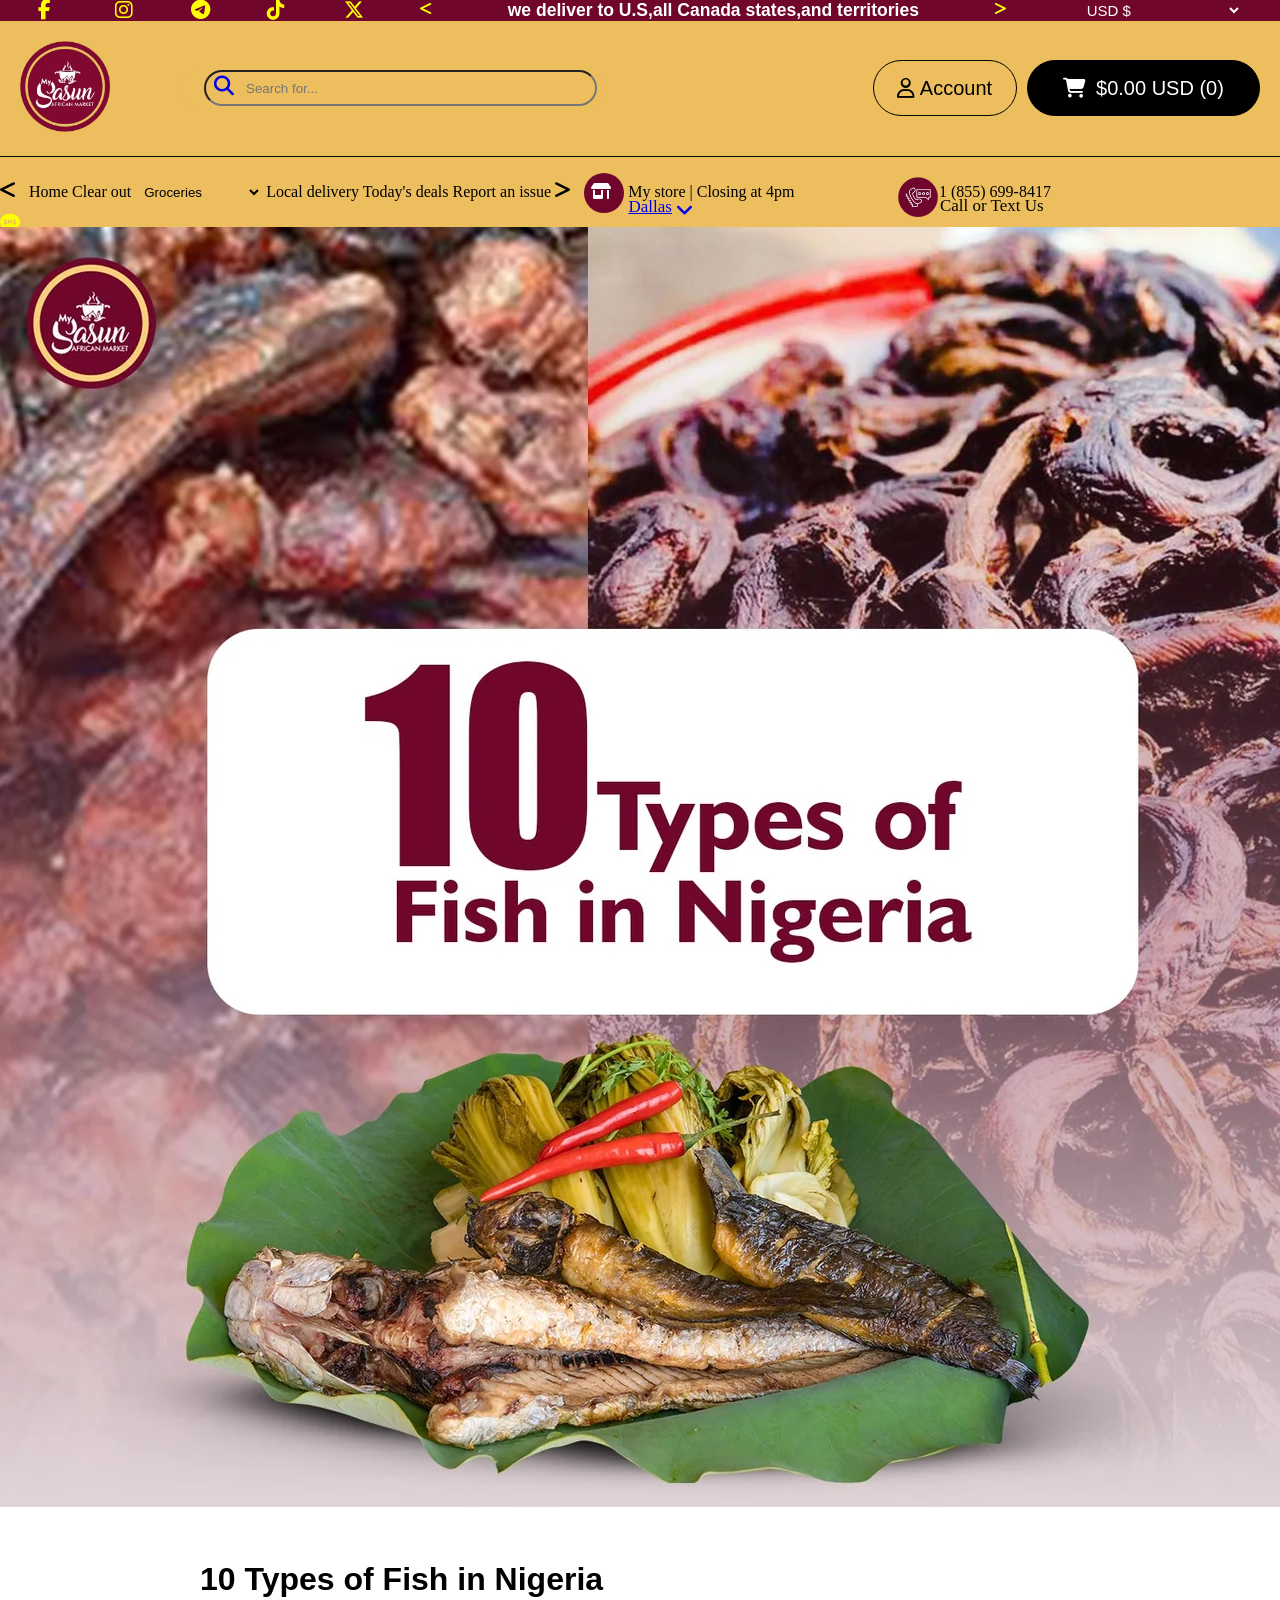
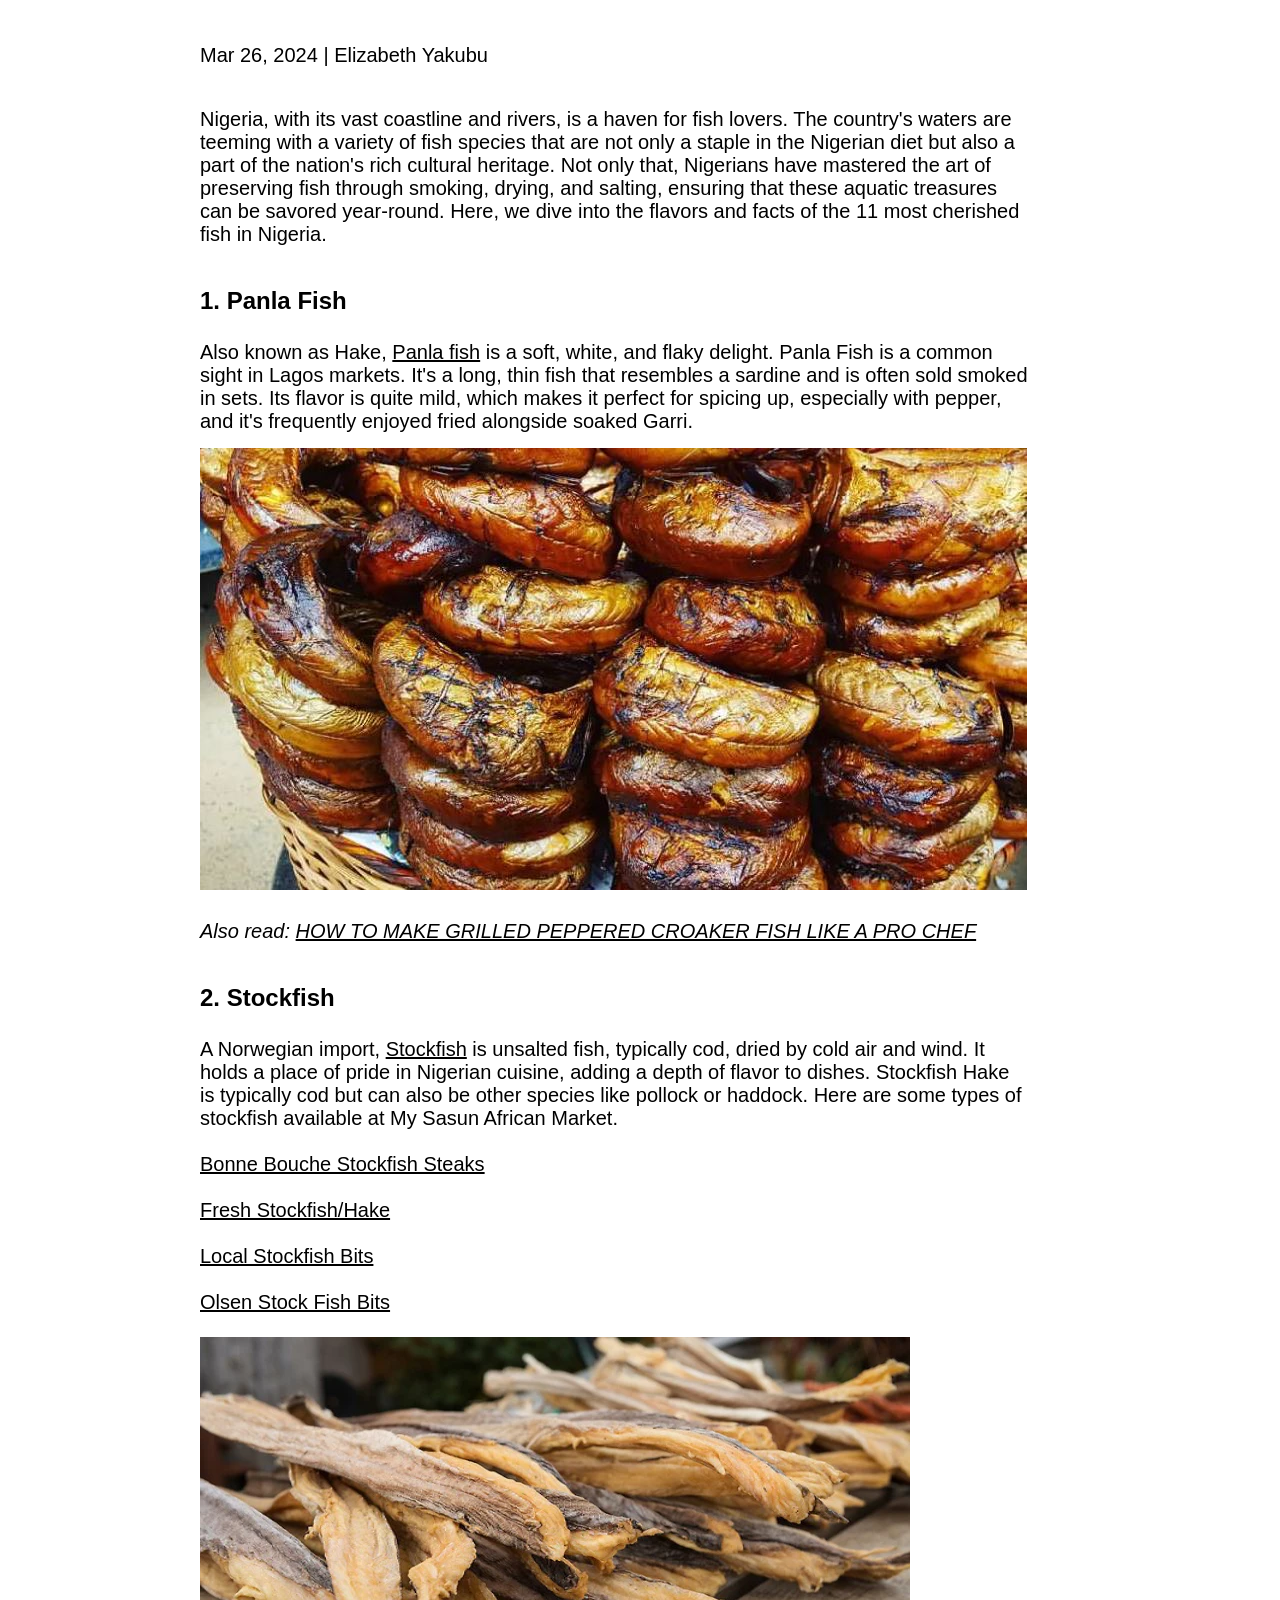
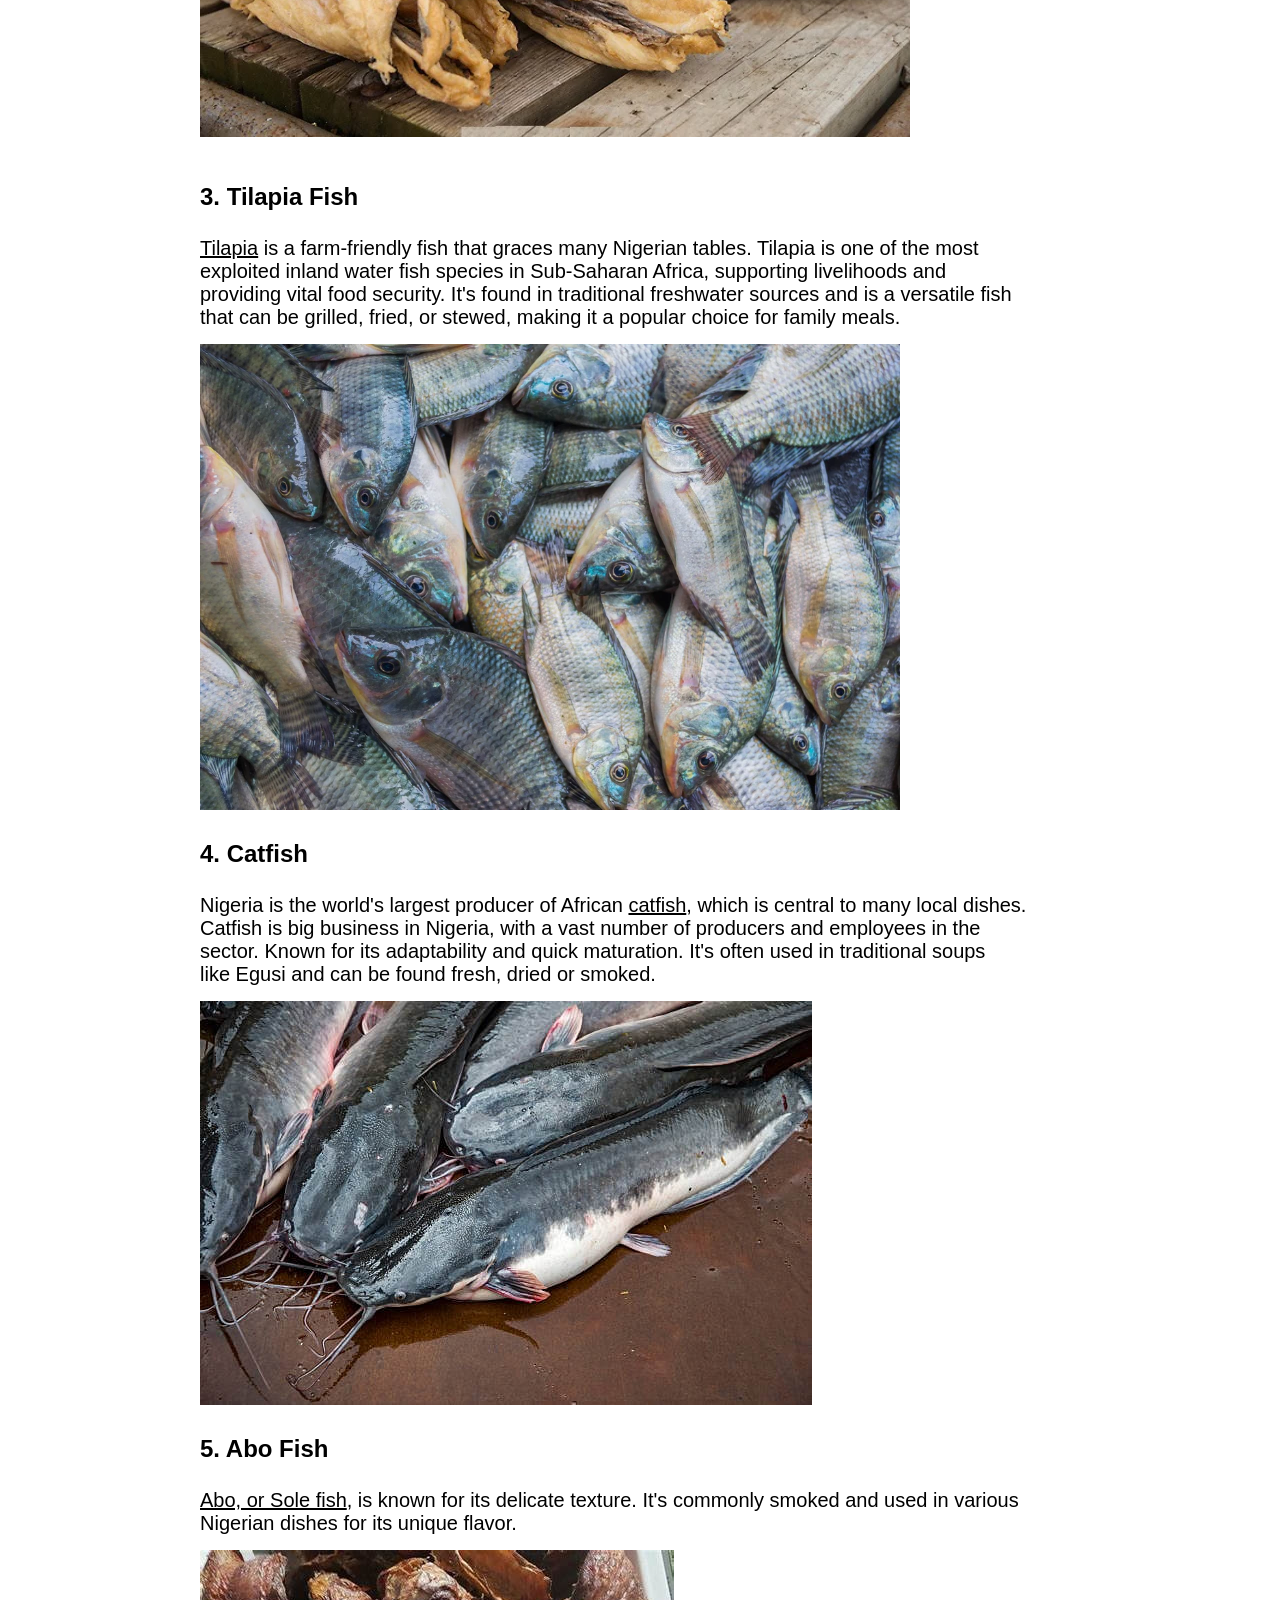
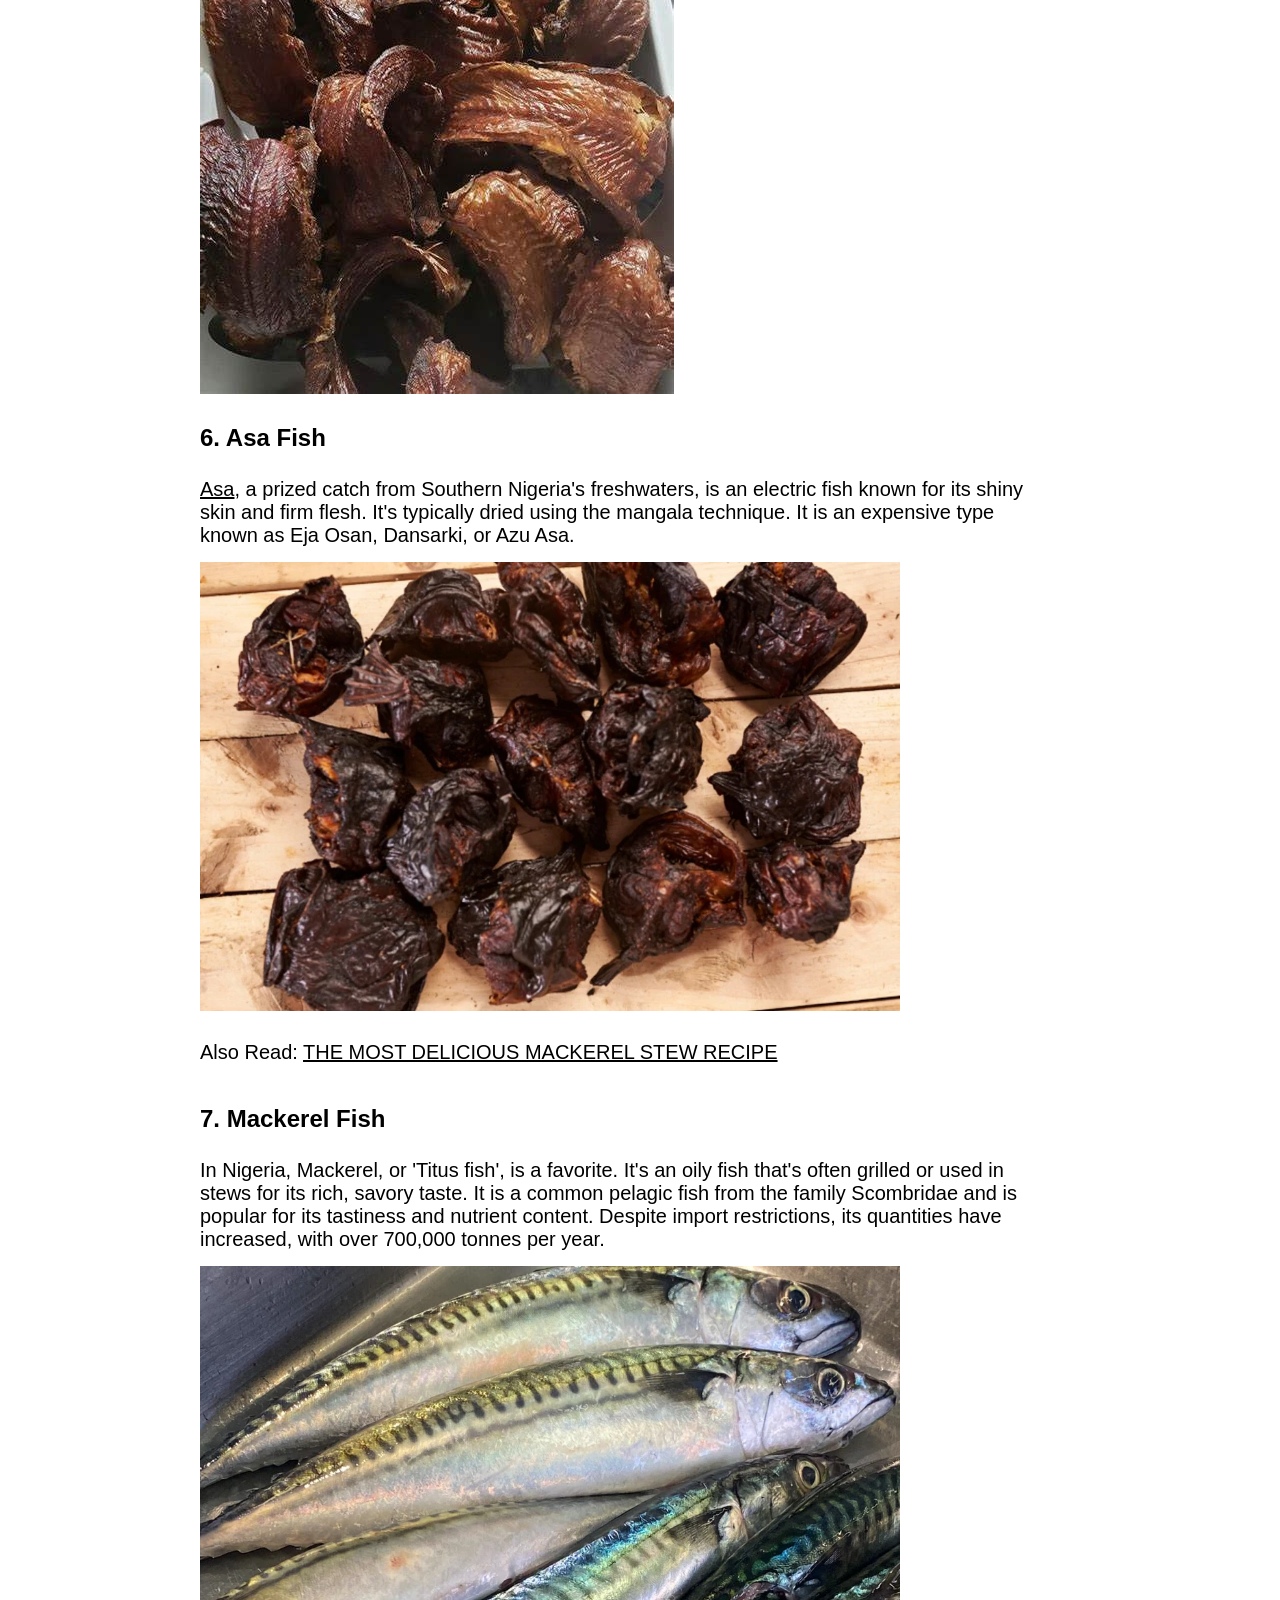
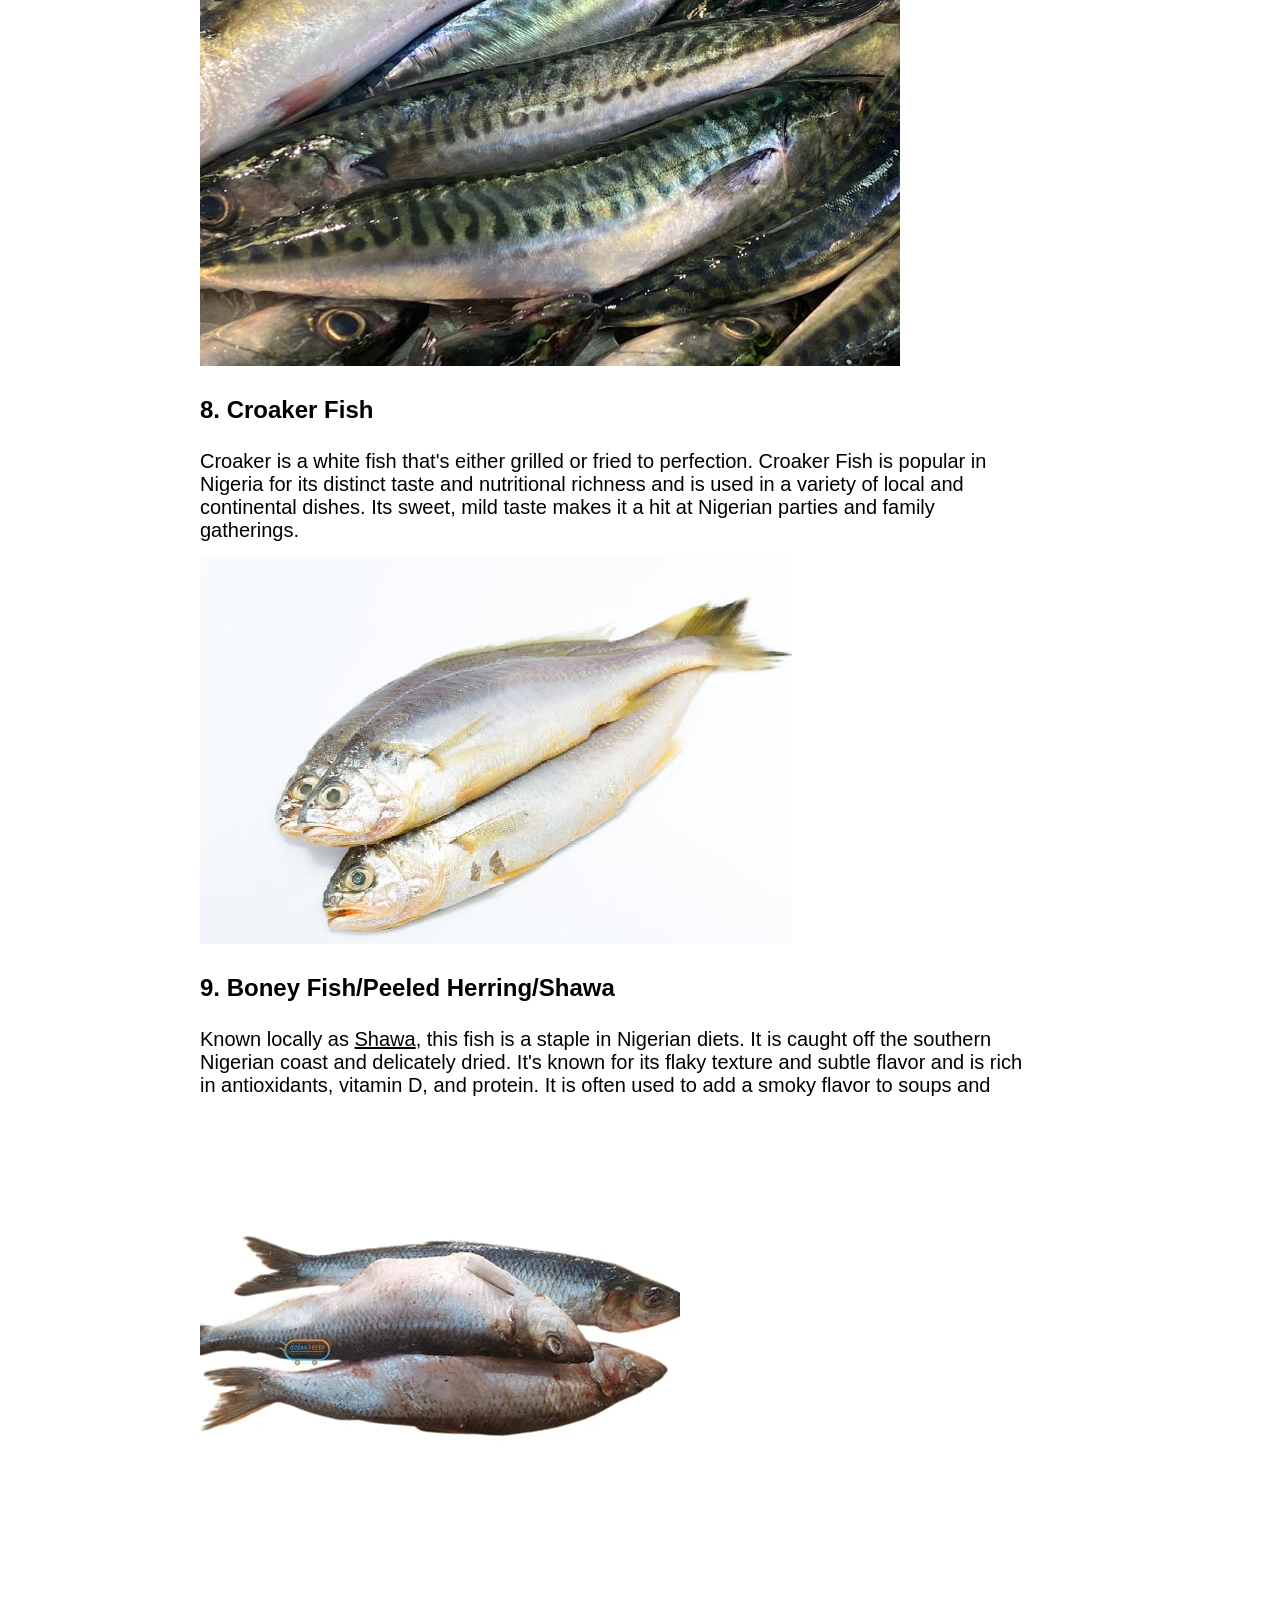
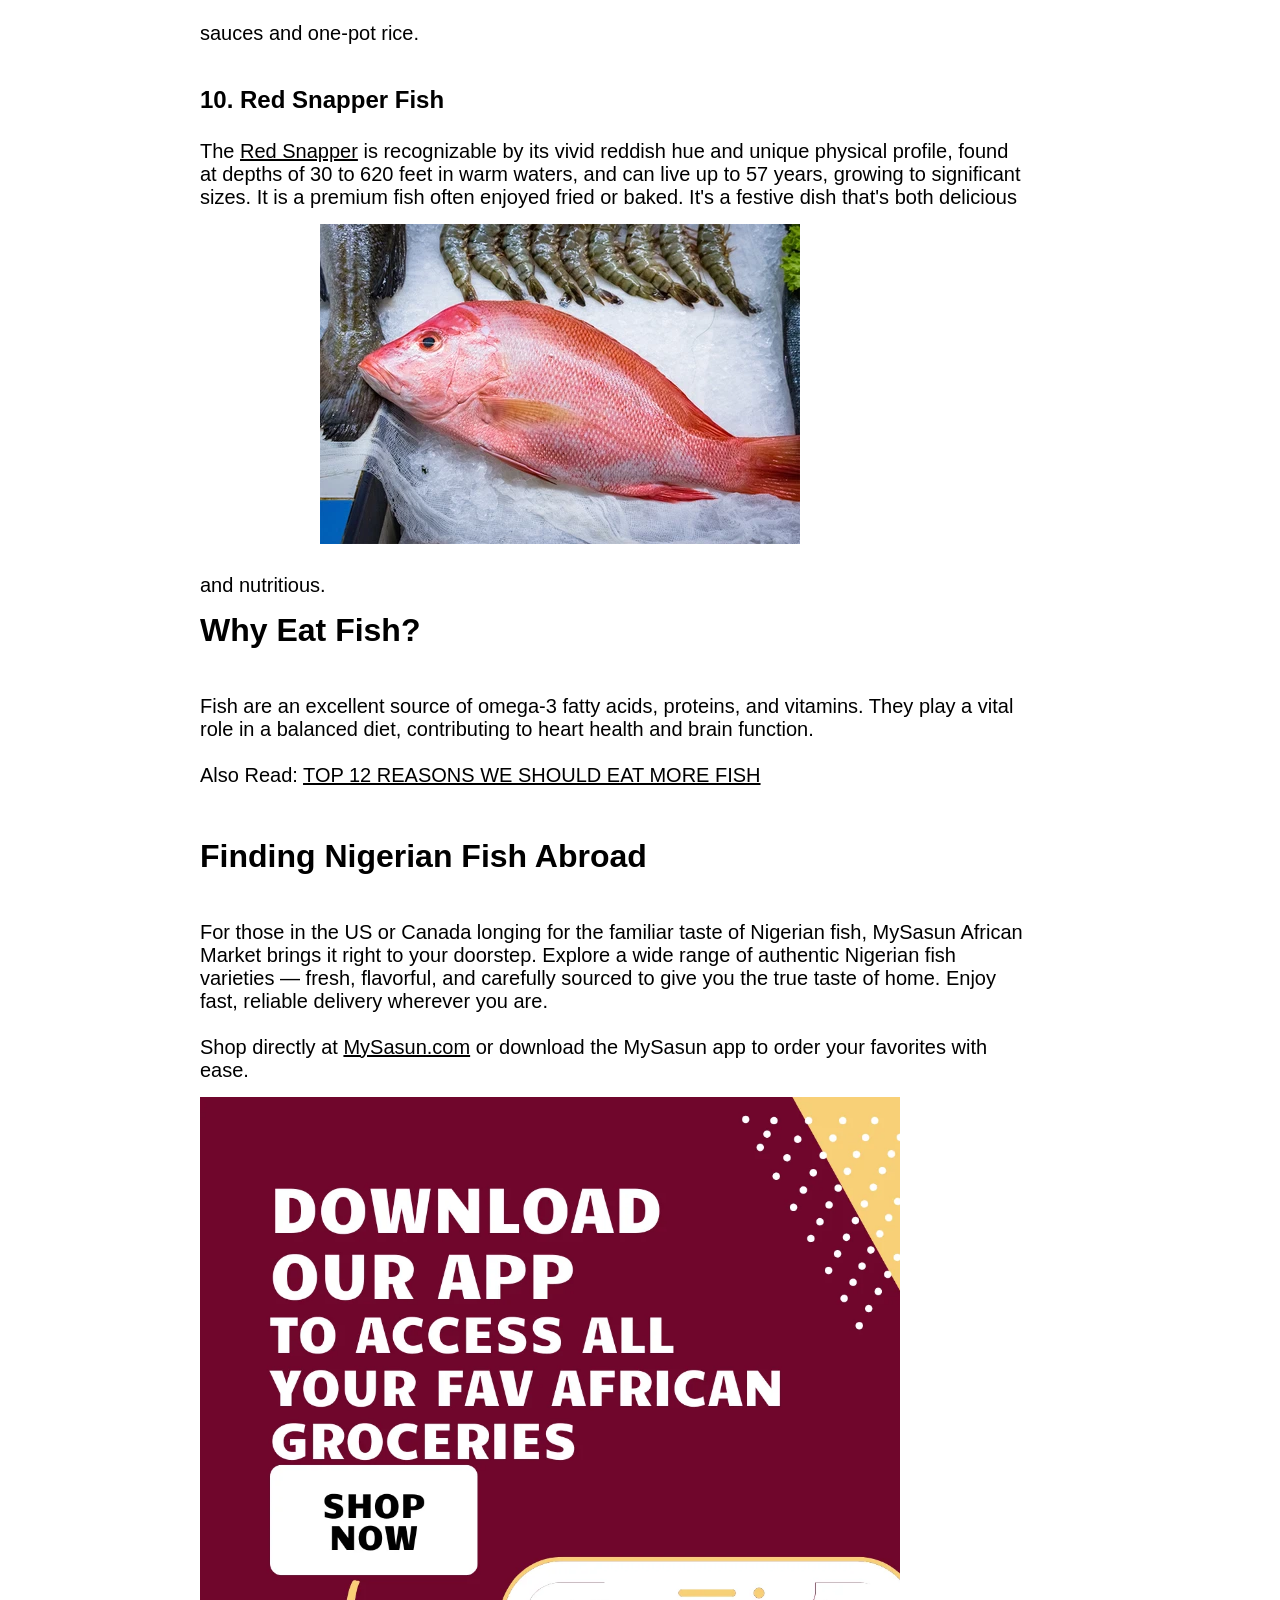
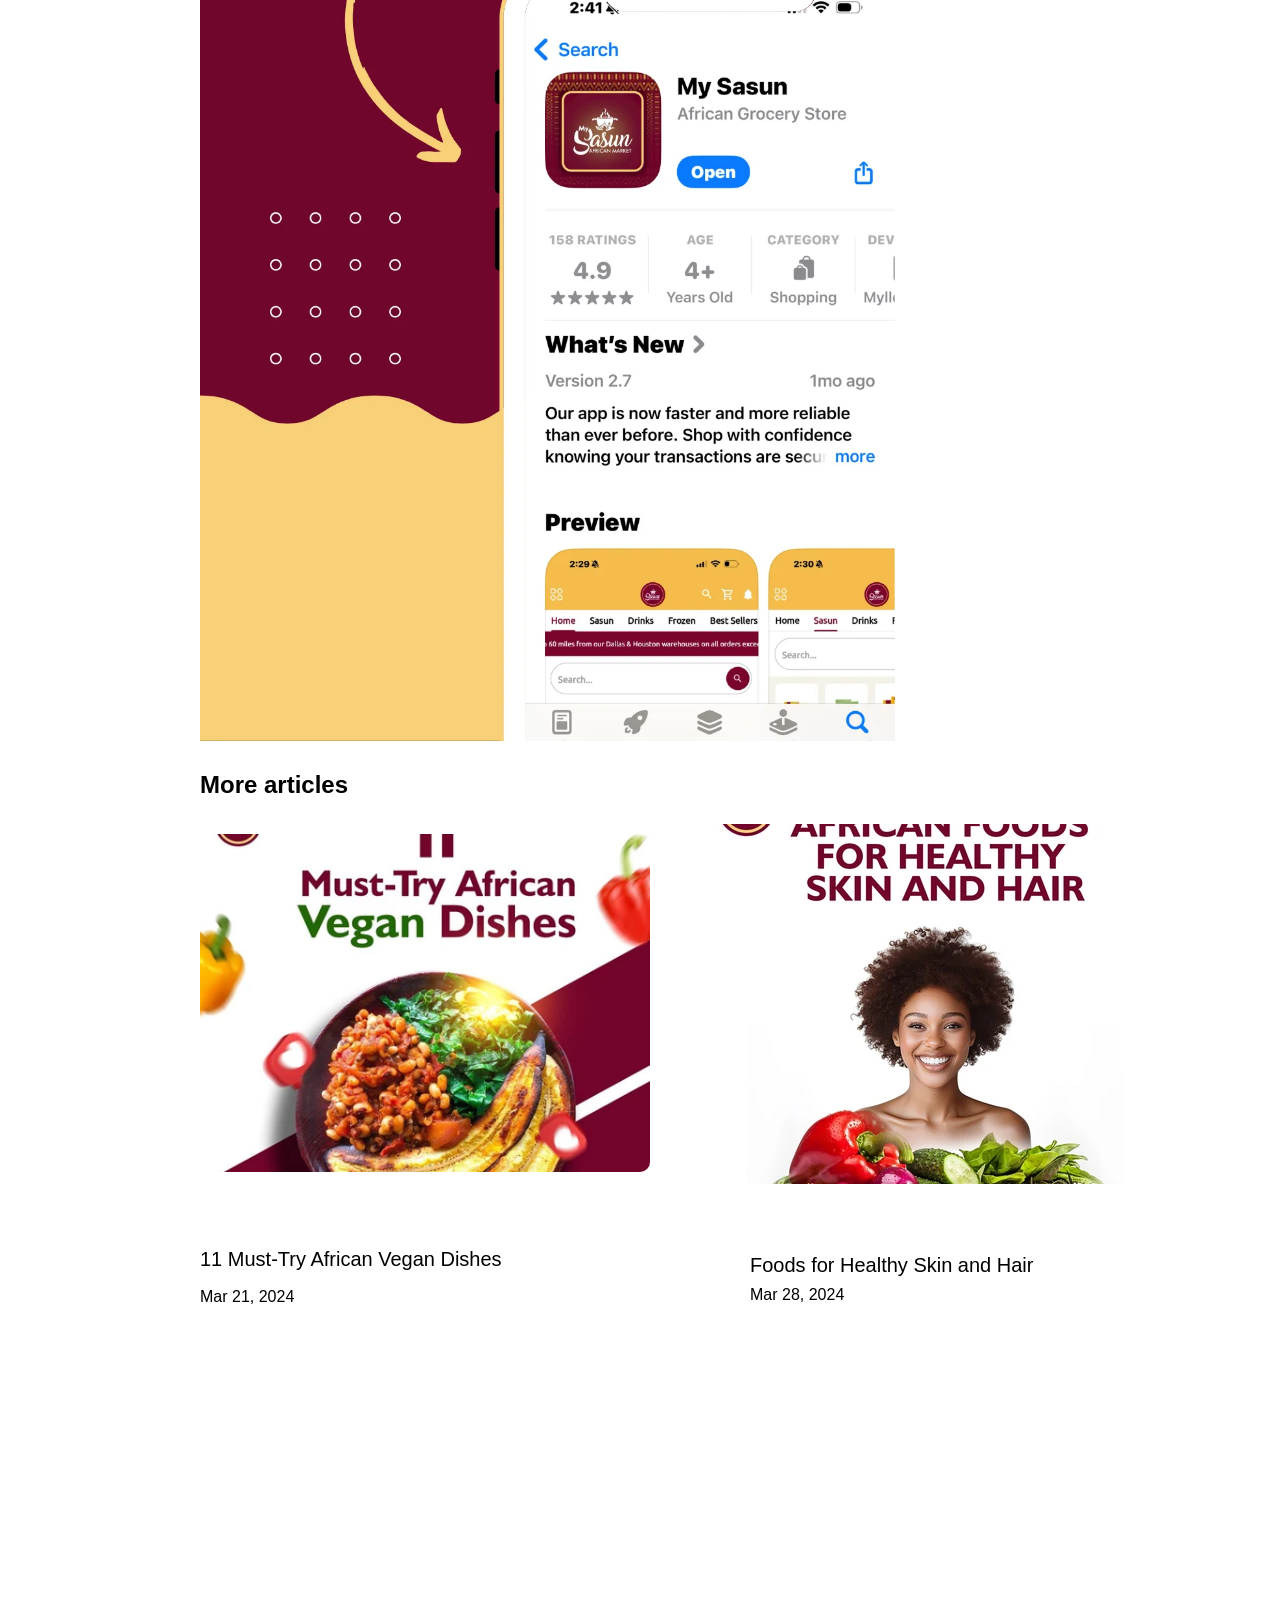
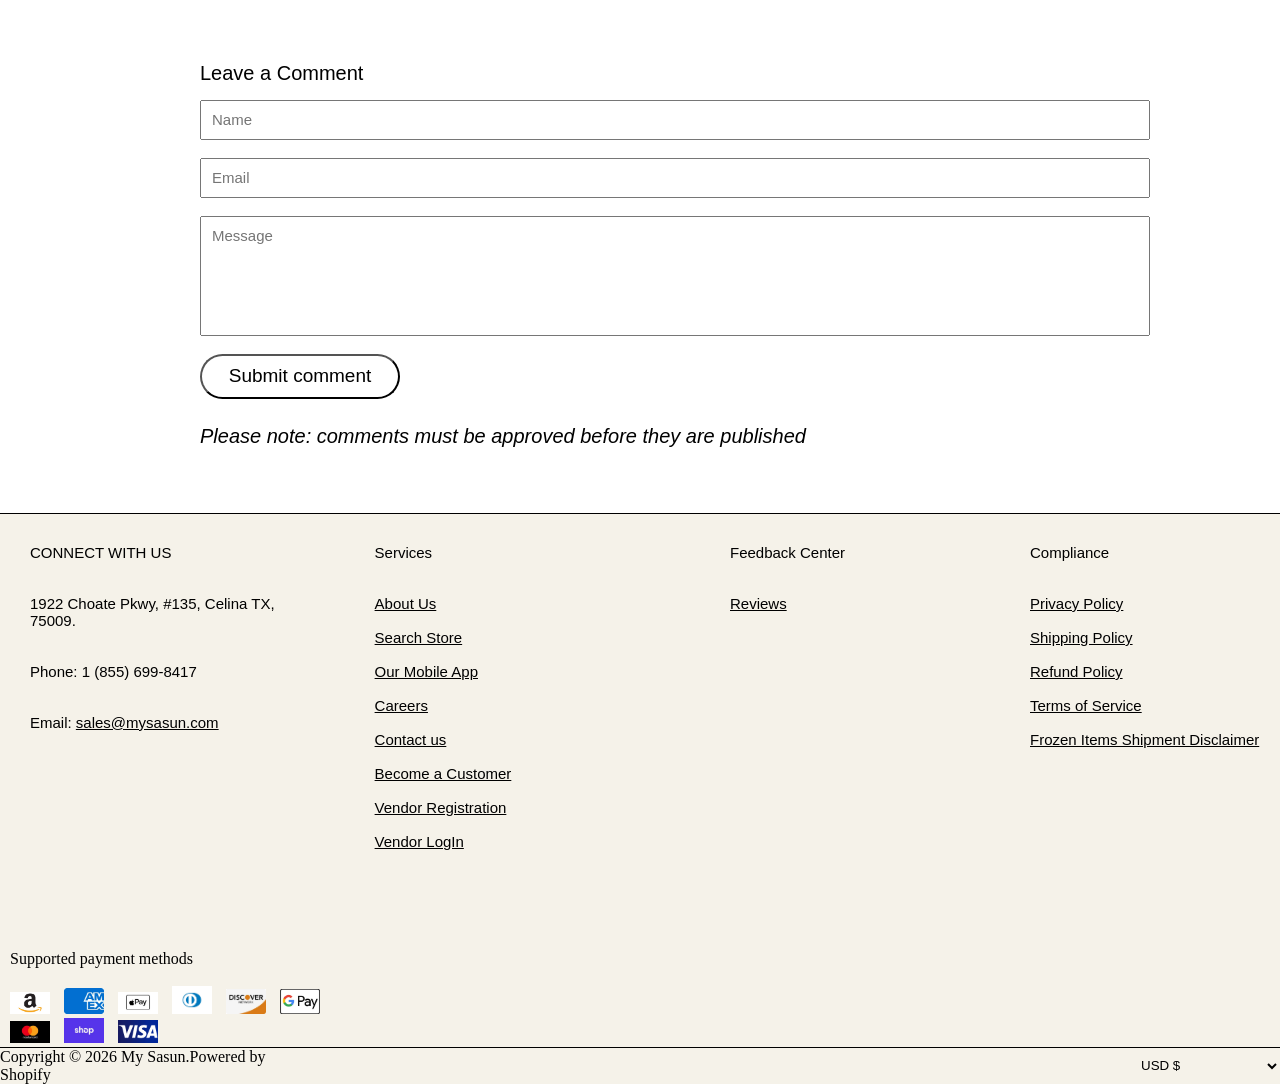
==== index.html @ 14a5d123 "Updated index  and style" ====
<!DOCTYPE html>
<html lang="en">
<head>
    <meta charset="UTF-8">
    <meta name="viewport" content="width=device-width, initial-scale=1.0">
    <title>Document</title>
    <link rel="preconnect" href="https://fonts.googleapis.com">
  <link rel="preconnect" href="https://fonts.gstatic.com" crossorigin>
  <link href="https://fonts.googleapis.com/css2?family=Roboto:wght@400;700&display=swap" rel="stylesheet">
  <link rel="stylesheet" href="https://cdnjs.cloudflare.com/ajax/libs/font-awesome/6.5.2/css/all.min.css">
  <link rel="stylesheet" href="/style.css">
</head>
<body>
    <div class="stage1">     
        <a href="#"><i class="fa-brands fa-facebook-f media"></i></a>
        <a href="#"><i class="fa-brands fa-instagram media"></i></a>
        <a href="#"><i class="fa-brands fa-telegram media"></i></a>
        <a href="#"><i class="fa-brands fa-tiktok media"></i></a>
        <a href="#"><i class="fa-brands fa-x-twitter media"></i></a>
        <a href="#"><i class="fa-solid fa-less-than icon"></i></a>
        <h3>we deliver to U.S,all Canada states,and territories</h3>
        <a href="#"><i class="fa-solid fa-greater-than icon"></i></a>
        <select>
          <option value="US">USD $</option>
          <option value="Canada">Canada USD $</option>
          <option value="United states">United States USD $</option>
        </select>
    </div>

    <div class="stage2">     
      <a href="#"><img src="/images/lolo.jpg" alt="" class="log" title="My sasun"></a>
    <div class="sera">
      <form>
        <a href="#" onclick="alert('Result is on the way')"><i class="fa-solid fa-magnifying-glass glass"></i></a>
        <input type="search" class="search" placeholder="Search for..." title="search">
      </form>
    </div>
      <button type="button" class="bot" title="Account"><i class="fa-jelly fa-regular fa-user"></i> Account</button>
      <button type="button" class="on" title="cart"><i class="fa-solid fa-cart-shopping icon2"></i>$0.00 USD (0)</button>
    </div>    
    <hr>

    <div class="stage3">
      
       <nav> 
        <a href="#"><i class="fa-solid fa-less-than icon3"></i></a>
        <a href="#" class="fish2">Home</a>
        <a href="#" class="fish2">Clear out</a>
        <a href="#" class="fish2">
         <select name="Grocerise">
          <option value="Groceries">Groceries</option>
          <option value="Beverages">Frozen</option>
          <option value="Snacks">Snacks</option>
          <option value="Household">Household</option>
          <option value="Health & Beauty">Health & Beauty</option>
         </select>

      </a>
        <a href="#" class="fish2">Local delivery</a>
        <a href="#" class="fish2">Today's deals</a>
        <a href="#" class="fish2">Report an issue</a>
        <a href="#"><i class="fa-solid fa-greater-than icon3"></i></a>
        <i class="fa-solid fa-shop SELL"></i>
        My store  |  Closing at 4pm
        <span class="dot"></span>
       <span class="loc-span"><a href="#">Dallas</a></span>
      <a href="#"><i class="fa-solid fa-angle-down gh"></i></a> 
       <img src="/images/call.jpg" alt="" class="call">
          <span class="nd">1 (855) 699-8417</span>
        <span class="te">Call or Text Us</span>
    </nav>
        <span class=""><a href="#"><i class="fa-solid fa-comment-sms message"></i></a></span>

    </div>
<div class="stage4">
  <img src="/images/imgt.jpg" alt="" class="ret ">

</div>
<div class="stage5">
  <h1>10 Types of Fish in Nigeria</h1>
  <p>Mar 26, 2024 | Elizabeth Yakubu</p>
<p>
  Nigeria, with its vast coastline and rivers, is a haven for fish lovers. The country's waters are<br> 
  teeming with a variety of fish species that are not only a staple in the Nigerian diet but also a <br>
  part of the nation's rich cultural heritage. Not only that, Nigerians have mastered the art of<br> 
  preserving fish through smoking, drying, and salting, ensuring that these aquatic treasures <br>
  can be savored year-round. Here, we dive into the flavors and facts of the 11 most cherished<br> 
  fish in Nigeria.
</p>
<h2>1. Panla Fish</h2>
<p>
  Also known as Hake, <a href="#" class="paf">Panla fish</a>  is a soft, white, and flaky delight. Panla Fish is a common<br> sight in Lagos markets. It's a long, thin fish that resembles a sardine and is often sold smoked <br>in sets. Its flavor is quite mild, which makes it perfect for spicing up, especially with pepper,<br> and it's frequently enjoyed fried alongside soaked Garri.
</p>
<img src="/images/Panla_102.jpg" alt="" class="panla">
<p class="pp">Also read: <a href="#" class="pro"> HOW TO MAKE GRILLED PEPPERED CROAKER FISH LIKE A PRO CHEF</a></p>
<h2>2. Stockfish</h2>
<p>A Norwegian import, <a href="#" class="stock">Stockfish</a> is unsalted fish, typically cod, dried by cold air and wind. It <br>holds a place of pride in Nigerian cuisine, adding a depth of flavor to dishes. Stockfish Hake <br>is typically cod but can also be other species like pollock or haddock. Here are some types of <br>stockfish available at My Sasun African Market. <br><br>

<a href="#" class="fish">Bonne Bouche Stockfish Steaks </a><br><br>

<a href="#" class="fish">Fresh Stockfish/Hake</a> <br><br>

<a href="#" class="fish">Local Stockfish Bits</a> <br><br>

<a href="#" class="fish">Olsen Stock Fish Bits</a> <br><br>
<a href="#" class="fish"><img src="/images/stockfish.jpg" alt=""></a>
</p>
<h2>3. Tilapia Fish</h2>
<p><a href="https://www.romspedia.com" class="tip">Tilapia</a> is a farm-friendly fish that graces many Nigerian tables. Tilapia is one of the most <br> exploited inland water fish species in Sub-Saharan Africa, supporting livelihoods and <br> providing vital food security. It's found in traditional freshwater sources and is a versatile fish <br> that can be grilled, fried, or stewed, making it a popular choice for family meals. </p>
<img src="/images/tipp.webp" alt="" class="tre">
<h2>4. Catfish</h2>
<p>Nigeria is the world's largest producer of African <a href="#" class="fish">catfish</a>, which is central to many local dishes. <br> Catfish is big business in Nigeria, with a vast number of producers and employees in the <br> sector. Known for its adaptability and quick maturation. It's often used in traditional soups <br> like Egusi and can be found fresh, dried or smoked.</p>
<img src="/images/cattt.jpg" alt="">
<h2>5. Abo Fish</h2>
<p><a href="#" class="fish">Abo, or Sole fish</a>, is known for its delicate texture. It's commonly smoked and used in various <br> Nigerian dishes for its unique flavor.</p>
<img src="/images/abo.jpg" alt="">
<h2>6. Asa Fish</h2>
<p>
  <a href="#" class="fish">Asa</a>, a prized catch from Southern Nigeria's freshwaters, is an electric fish known for its shiny <br> skin  and firm flesh. It's typically dried using the mangala technique. It is an expensive type <br> known as Eja Osan, Dansarki, or Azu Asa. 
</p>
<img src="/images/aso.webp" alt="" class="tre">
<p class="rop">Also Read: <a href="#" class="pro"> THE MOST DELICIOUS MACKEREL STEW RECIPE</a></p>
<h2>7. Mackerel Fish</h2>
<p>In Nigeria, Mackerel, or 'Titus fish', is a favorite. It's an oily fish that's often grilled or used in <br> stews for its rich, savory taste. It is a common pelagic fish from the family Scombridae and is <br> popular for its tastiness and nutrient content. Despite import restrictions, its quantities have <br> increased, with over 700,000 tonnes per year. </p>
<img src="/images/mack.webp" alt="" class="tre">
<h2>8. Croaker Fish</h2>
<p>
Croaker is a white fish that's either grilled or fried to perfection. Croaker Fish is popular in <br> Nigeria for its distinct taste and nutritional richness and is used in a variety of local and <br> continental dishes. Its sweet, mild taste makes it a hit at Nigerian parties and family <br> gatherings.</p>
<img src="/images/Cro.jpg" alt="">
<h2>9. Boney Fish/Peeled Herring/Shawa</h2>
<p>Known locally as <a href="#" class="fish">Shawa</a>, this fish is a staple in Nigerian diets. It is caught off the southern <br> Nigerian coast and delicately dried. It's known for its flaky texture and subtle flavor and is rich <br> in antioxidants, vitamin D, and protein. It is often used to add a smoky flavor to soups and</p>
<img src="/images/SHAWA.webp" alt="">
<p>sauces and one-pot rice. </p>
<h2>10. Red Snapper Fish</h2>
<p>
  The <a href="#" class="fish"> Red Snapper</a> is recognizable by its vivid reddish hue and unique physical profile, found <br> at depths of 30 to 620 feet in warm waters, and can live up to 57 years, growing to significant <br> sizes. It is a premium fish often enjoyed fried or baked. It's a festive dish that's both delicious
</p>

<img src="/images/snap.webp" alt="" class="snap">
<p>and nutritious.</p>
<h1>Why Eat Fish?</h1>
<p>Fish are an excellent source of omega-3 fatty acids, proteins, and vitamins. They play a vital <br> role in a balanced diet, contributing to heart health and brain function.
<br><br>
Also Read: <a href="#" class="fish">TOP 12 REASONS WE SHOULD EAT MORE FISH</a>
</p>
<br><br>
<h1>Finding Nigerian Fish Abroad</h1>
<p>For those in the US or Canada longing for the familiar taste of Nigerian fish, MySasun African <br> Market brings it right to your doorstep. Explore a wide range of authentic Nigerian fish <br> varieties — fresh, flavorful, and carefully sourced to give you the true taste of home. Enjoy <br> fast, reliable delivery wherever you are.
<br><br>
Shop directly at <a href="#" class="fish">MySasun.com</a> or download the MySasun app to order your favorites with <br> ease.</p>
<img src="/images/Blue.webp" alt="" class="tre">
<h2>More articles</h2>
<div class="move">
<img src="/images/Vegan.webp" alt="" class="vegan">
</div>
<a href="#" class="twe"><p>11 Must-Try African Vegan Dishes</p></a>
<main class="fere">Mar 28, 2024</main>
<img src="/images/African.webp" alt="" class="afr">
<a href="#" class="we">Foods for Healthy Skin and Hair</a>
<main>
  Mar 21, 2024
</main>
<p>Leave a Comment</p>
<form method="post">
<input type="text" placeholder="Name" class="gred" required>
<br><br>
<input type="email" placeholder="Email" class="you" required>
<br><br>
<input type="text" placeholder="Message" class="men" required>
<br><br>
<button type="submit" class="tit">Submit comment</button>
</form>
<p class="pp">Please note: comments must be approved before they are published</p>
</div>
<hr>
<div class="stage6">
<div class="foer">
<p>CONNECT WITH US</p>
<br><br>
<p>1922 Choate Pkwy, #135, Celina TX,<br> 75009.</p>
<br><br>
<p>Phone: 1 (855) 699-8417</p>
<br><br>
<p>Email: <a href="#" class="fish">sales@mysasun.com</a></p>
</div>
<div class="service">
<p>Services</p>
<br><br>
<a href="#" class="fish">About Us</a>
<br><br>
<a href="#" class="fish">Search Store</a>
<br><br>
<a href="#" class="fish">Our Mobile App</a>
<br><br>
<a href="#" class="fish">Careers</a>
<br><br>
<a href="#" class="fish">Contact us</a>
<br><br>
<a href="#" class="fish">Become a Customer</a>
<br><br>
<a href="#" class="fish">Vendor Registration</a>
<br><br>
<a href="#" class="fish">Vendor LogIn</a>
</div>
<div class="feed">
  <p>Feedback Center</p>
  <br><br>
  <a href="#" class="fish">Reviews</a>
</div>
<div class="comp">
  <p>Compliance</p>
  <br><br>
  <a href="#" class="fish">Privacy Policy</a>
  <br><br>
  <a href="#" class="fish">Shipping Policy</a>
  <br><br>
  <a href="#" class="fish">Refund Policy</a>
  <br><br>
  <a href="#" class="fish">Terms of Service</a>
  <br><br>
  <a href="#" class="fish">Frozen Items Shipment Disclaimer</a> 
</div>
</div>
<div class="payment">
  <p>Supported payment methods</p>
  <br>
  <img src="/images/azo.webp" alt="" class="azo">
  <img src="/images/exp.webp" alt="" class="exp">
  <img src="/images/pay.jpg" alt="" class="pay">
  <img src="/images/club.jpg" alt="" class="club">
  <img src="/images/dis.png" alt="" class="dis">
  <img src="/images/gpy.webp" alt="" class="gpy">
  <br>
  <img src="/images/cae.webp" alt="" class="cae">
  <img src="/images/shop.webp" alt="" class="shop">
  <img src="/images/Visa.jpg" alt="" class="visa">
</div>
<hr>
<div class="copy">
<p>Copyright &copy; 2026 My Sasun.Powered by Shopify</p>
 <select>
          <option value="US">USD $</option>
          <option value="Canada">Canada USD $</option>
          <option value="United states">United States USD $</option>
 </select>
</div>
</body>
</html>
---- style.css ----
*{
    padding: 0%;
    margin: 0%;
    box-sizing: border-box;
}
.stage1{
    background-color: #70062c;
    display: flex;
    justify-content: space-around;
    font-family:"poppins",sans-serif; 
    font-size: 15px;
    color: white;
    position: relative;
}
.stage1 select{
    background-color: #70062c;
    border: none;
    color: white;
    font-size: 15px;
}
.media{
    position: absolute;
    font-size: 20px;
   justify-content: space-around;
}
.gh{
    position: relative;
    font-size: 20px;
    right: 170px;
    top: 20px;
}
.stage1 a{
    color: yellow;
    font-size: 15px;
}
.icon{
    position: relative;
    color: yellow;
    justify-content: space-around;
}

.icon2{
    color: black;
    font-size: 20px;
    margin-right: 10px;
    color: white;
}
.log{
    width: 90px;
    gap: 50px;
    margin-right: 200px;
}
.stage2{
display: flex;
background-color: #ecbe5e ;
padding: 20px;
justify-content: center;
align-items: center;
}
.bot{
    border-radius: 35px;
    width: 420px;
    height: 56px;
    margin-left: 270px;
    background-color: #ecbe5e;
    color: black;
    font-size: 20px;
    border: black solid 1px;
}

.message{
    position: static;
    color: yellow;
    font-size: 20px;
}
.on{
    border-radius: 35px;
    width: 680px;
    height: 56px;
    margin-left: 10px;
    background-color: black;
    color: white;
    font-size: 20px;
    left: -100%;
    border: black solid 1px;
}
button:hover{
    background-color: #70062c;
    color: white;

}
.sera{
    box-shadow: black 45px;
    background-color: #ecbe5e;
    height: 36px;
    width: 100%;
    border-radius: 15px;
    margin-left: -130px;

}
.search{
    border-radius: 25px;
    height: 36px;
    width: 93%;
    background-color: #ecbe5e;
    padding-left: 40px;
}
.glass{
    font-size: 20px;
    position: relative;
    left: 8%;
    top: 4%;
}
 hr{
  border: none;
  height: 1px;
  background-color: black;
}
.stage3{
    background-color: #ecbe5e;
    height: 50px;
    padding-bottom: 70px;
}
.SELL{
    background-color: #70062c;
    border-radius: 50%;
    width: 40px;
    height: 40px;
    color: white;
    padding-top: 10px;
    padding-left: 7px;
}
.loc-span{
    position: relative;
    top: 15px;
    right: 170px; 
    font-size: 17px; 
}
.nd{
    padding-left: 27px;
}
.te{
    position: relative;
    top: 14px;
    right: 115px;
    font-size: 17px;
}
.call{
    position: relative;
    top: 20px;
    left: 30px;
    width: 40px;
}
.stage3 select{
    background-color: #ecbe5e;
    border: none;
    padding: 5px;
    
}
br{
    line-height: 2;
}
.icon3{
    color: black;
    font-size: 20px;
    margin-right: 10px;
}
.stage4{
    box-sizing: border-box;
    width: 100%;
}
.ret{
    width: 100%;
    margin: auto;
}
.stage5{
  padding: 50px;
  font-family: Arial, sans-serif;
  font-size: 16px;
  padding-left: 200px;
}
.stage5 h1{
    padding-bottom: 20px;
    font-family: Arial, sans-serif;
    font-size: 32px;
    font-weight: bold;
}
.stage5 p{
    padding-bottom: 15px;
}
.paf{
    color: black;
}
.paf:hover{
    color: #70062c;
    text-decoration: underline;
    cursor: pointer;
}
.stage5 h2{
    padding-top: 26px;
}
.stage5 p{
    padding-top: 26px;
    font-size: 20px;
}
.stage5 blockquote{
    padding-bottom: 20px;
}
.stage5 br{
    line-height: 2;
    padding: 5px;
}
.stock{
    color: black;
}
.stock:hover{
    color: #70062c;
}
.pp{
    padding-top: 50px;
}
.pro{
    color: black;
}
.pro:hover{
    color: #70062c;
}
.fish{
    color: black;
}
.fish:hover{
    color: #70062c;
    cursor: pointer;
}
.fish2{
    color: black;
    text-decoration: none;
}
.fish2:hover{
    color: #70062c;
    cursor: pointer;
    text-decoration: underline;
}   
.tip{
    color: black;
}
.tip:hover{
    color: #70062c;
    cursor: pointer;
}
.tre{
    width: 700px;
}
.rop{
    padding-top: 50px;
}
.snap{
    padding-left: 120px;
}
.vegan{
    border-radius: 10px;
    transition: 0.5s;
    padding-top: 35px;
    width: 450px;
}
.vegan:hover{
    transform: scale(1.1);
    cursor: pointer;
}
.afr{
    position: relative;
    border-radius: 10px;
    transition: 0.5s;
    left: 500px;
    bottom: 430px;
}
.afr:hover{
    transform: scale(1.1);
    cursor: pointer;
}
.move{
    display: flex;
}
.we{
   position: absolute;
   left: 750px;
   color: black;
   text-decoration: none;
   transition: 1.5s;
   font-size: 20px;
}
.twe{
    position: relative;
    top: 50px;
    text-decoration: none;
    color: black;
    font-size: 20px;
}
.we:hover{
    cursor: pointer;
    text-decoration: underline;
    transform: scale(1);
}
.twe:hover{
    cursor: pointer;
    text-decoration: underline;
    transform: scale(1);
}
.stage5 main{
    position: relative;
    bottom: 330px;
}
.fere{
    position: relative;
    top: 50px;
    padding-left: 550px;
}
.gred{
    height: 40px;
    width: 950px;
    padding-left: 10px;
    font-family: "Roboto" sans-serif;
    font-size: 15px;
}
.you{
    height: 40px;
    width: 950px;
    padding-left: 10px;
    font-family: "Roboto" sans-serif;
    font-size: 15px;
}
.men{
    height: 120px;
    width: 950px;
    padding-bottom: 80px;
    padding-left: 10px;
    font-family: "Roboto" sans-serif;
    font-size: 15px;
}
.tit{
    border-radius: 25px;
    height: 45px;
    width: 200px;
    background-color: #ffff;
    font-size: 19px;
}
.pp{
    font-style: italic;
    font-size: 15px;
}
.stage6{
    display: flex;
    background-color: #F5F2E9;
    padding: 30px;
    font-family: Arial, sans-serif;
    font-size: 15px;
}
.service{
    position: relative;
    padding-left: 100px;
}
.feed{
    position: absolute;
    padding-left: 700px;
}
.comp{
    position: absolute;
    padding-left: 1000px;
}
.payment{
    background-color: #F5F2E9;
    padding-top: 70px;
}
.payment img{
    position: inherit;
    width: 50px;
    padding-left: 10px;
}
.payment p{
    position: inherit;
    top: 300px;
    right: 500px;
    padding-left: 10px;
}
.copy{
    position: inherit;
    display: flex;
    background-color: #F5F2E9;
    top: 500px;
    right: 820px;
}
.copy select{
    position: inherit;
    margin-left: 870px;
    border: none;
    outline: none;
    background-color: #F5F2E9;
}
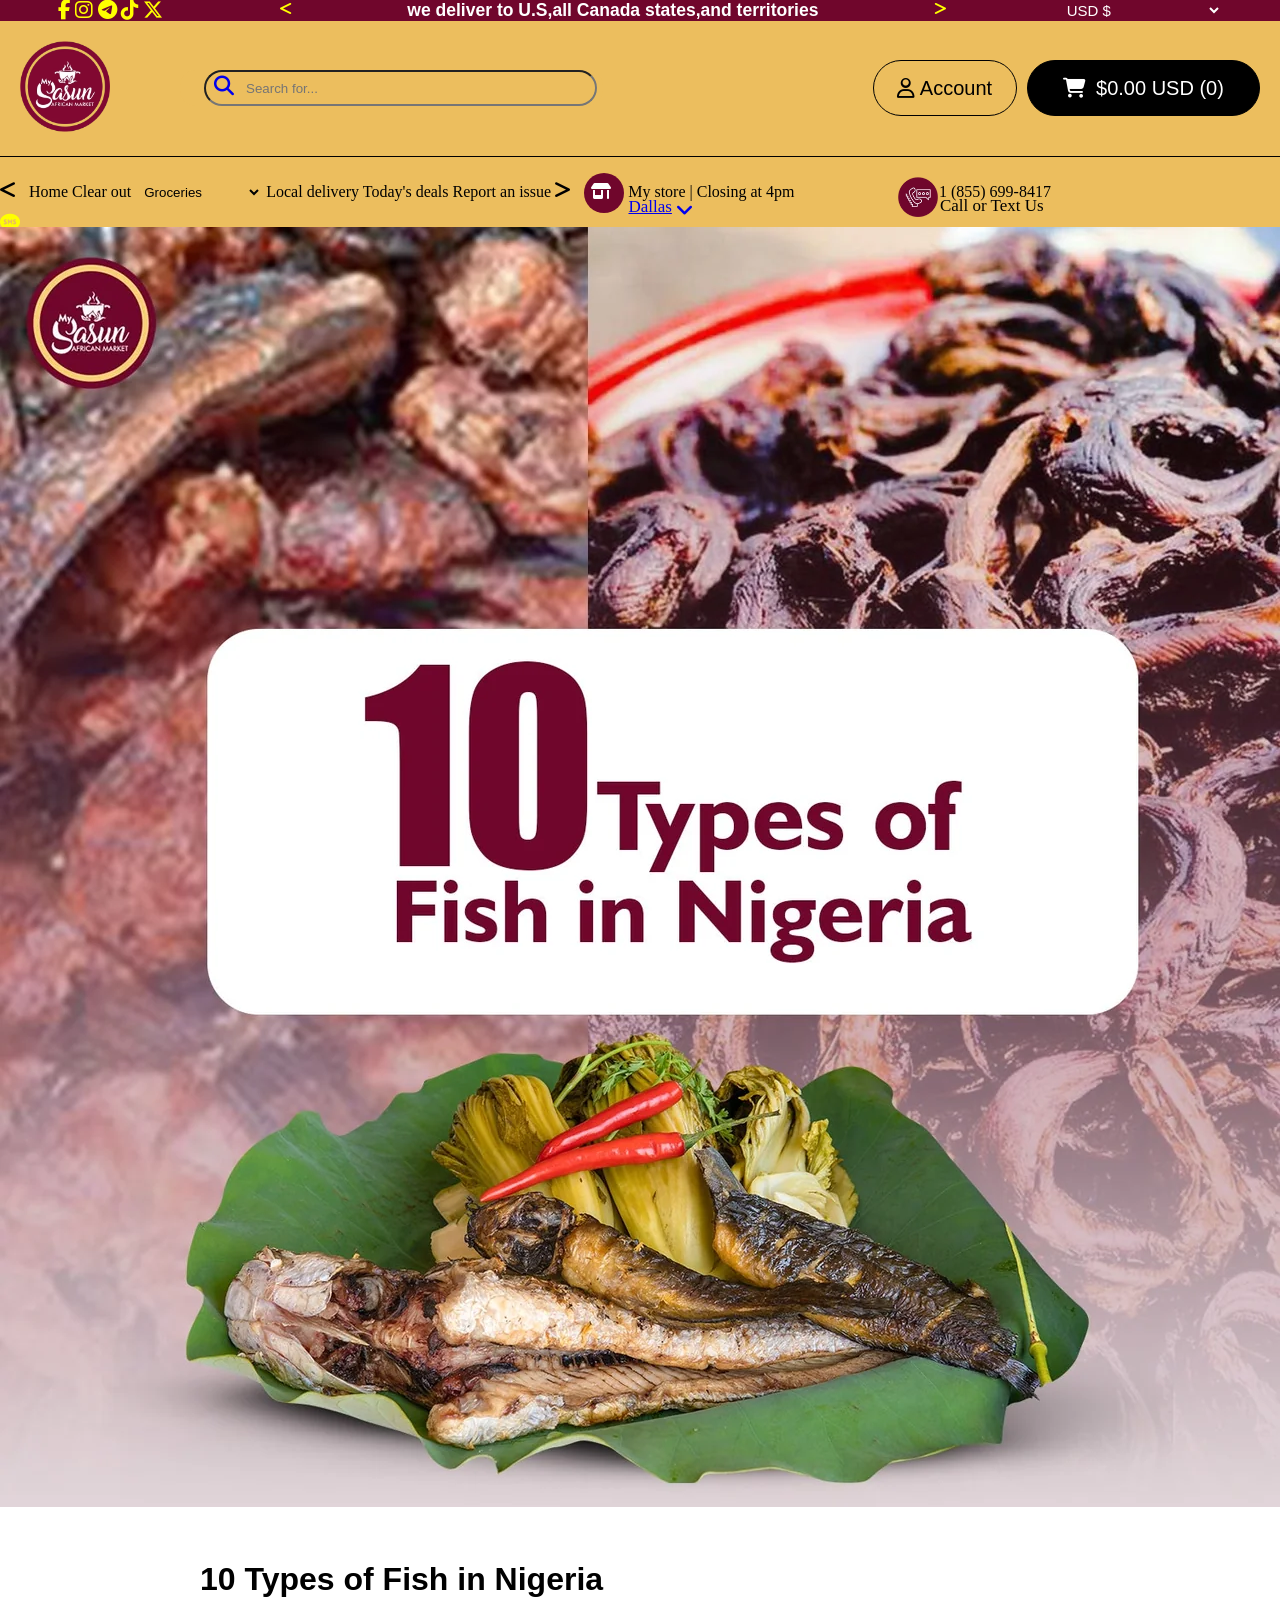
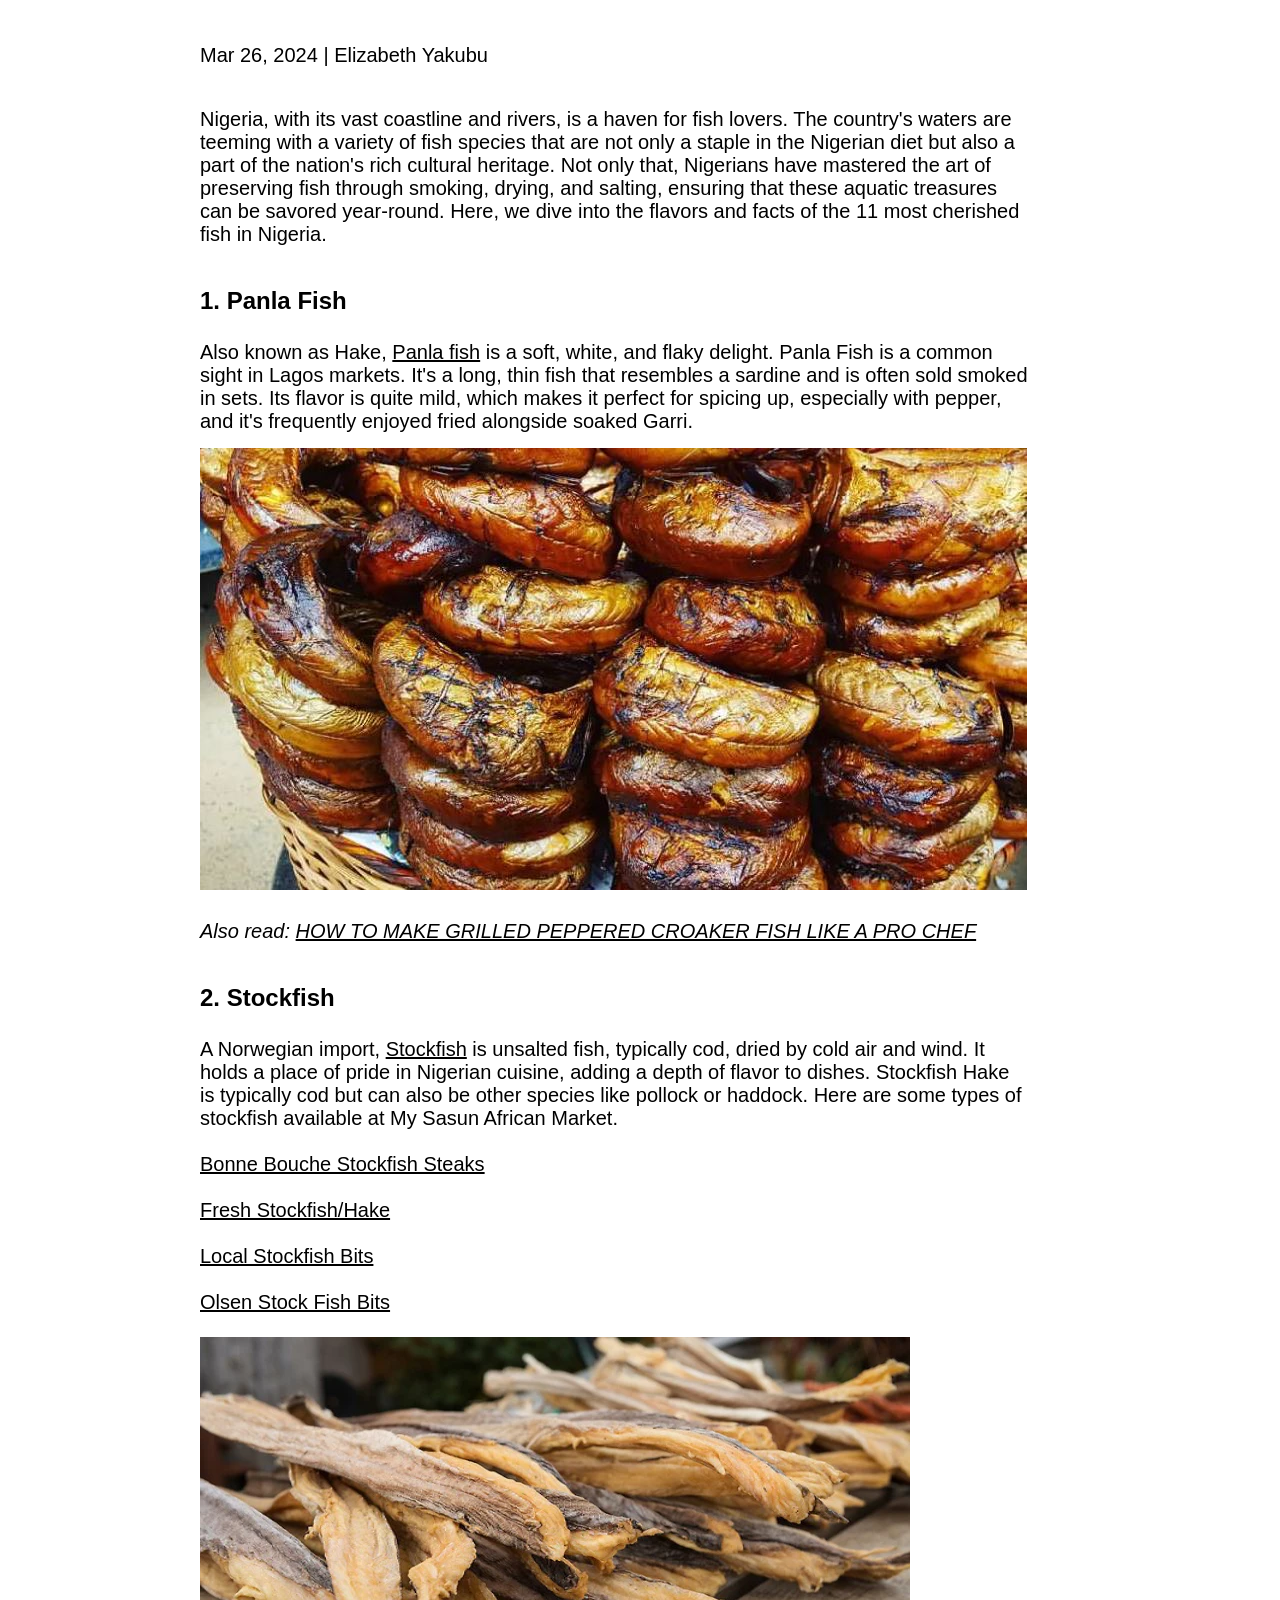
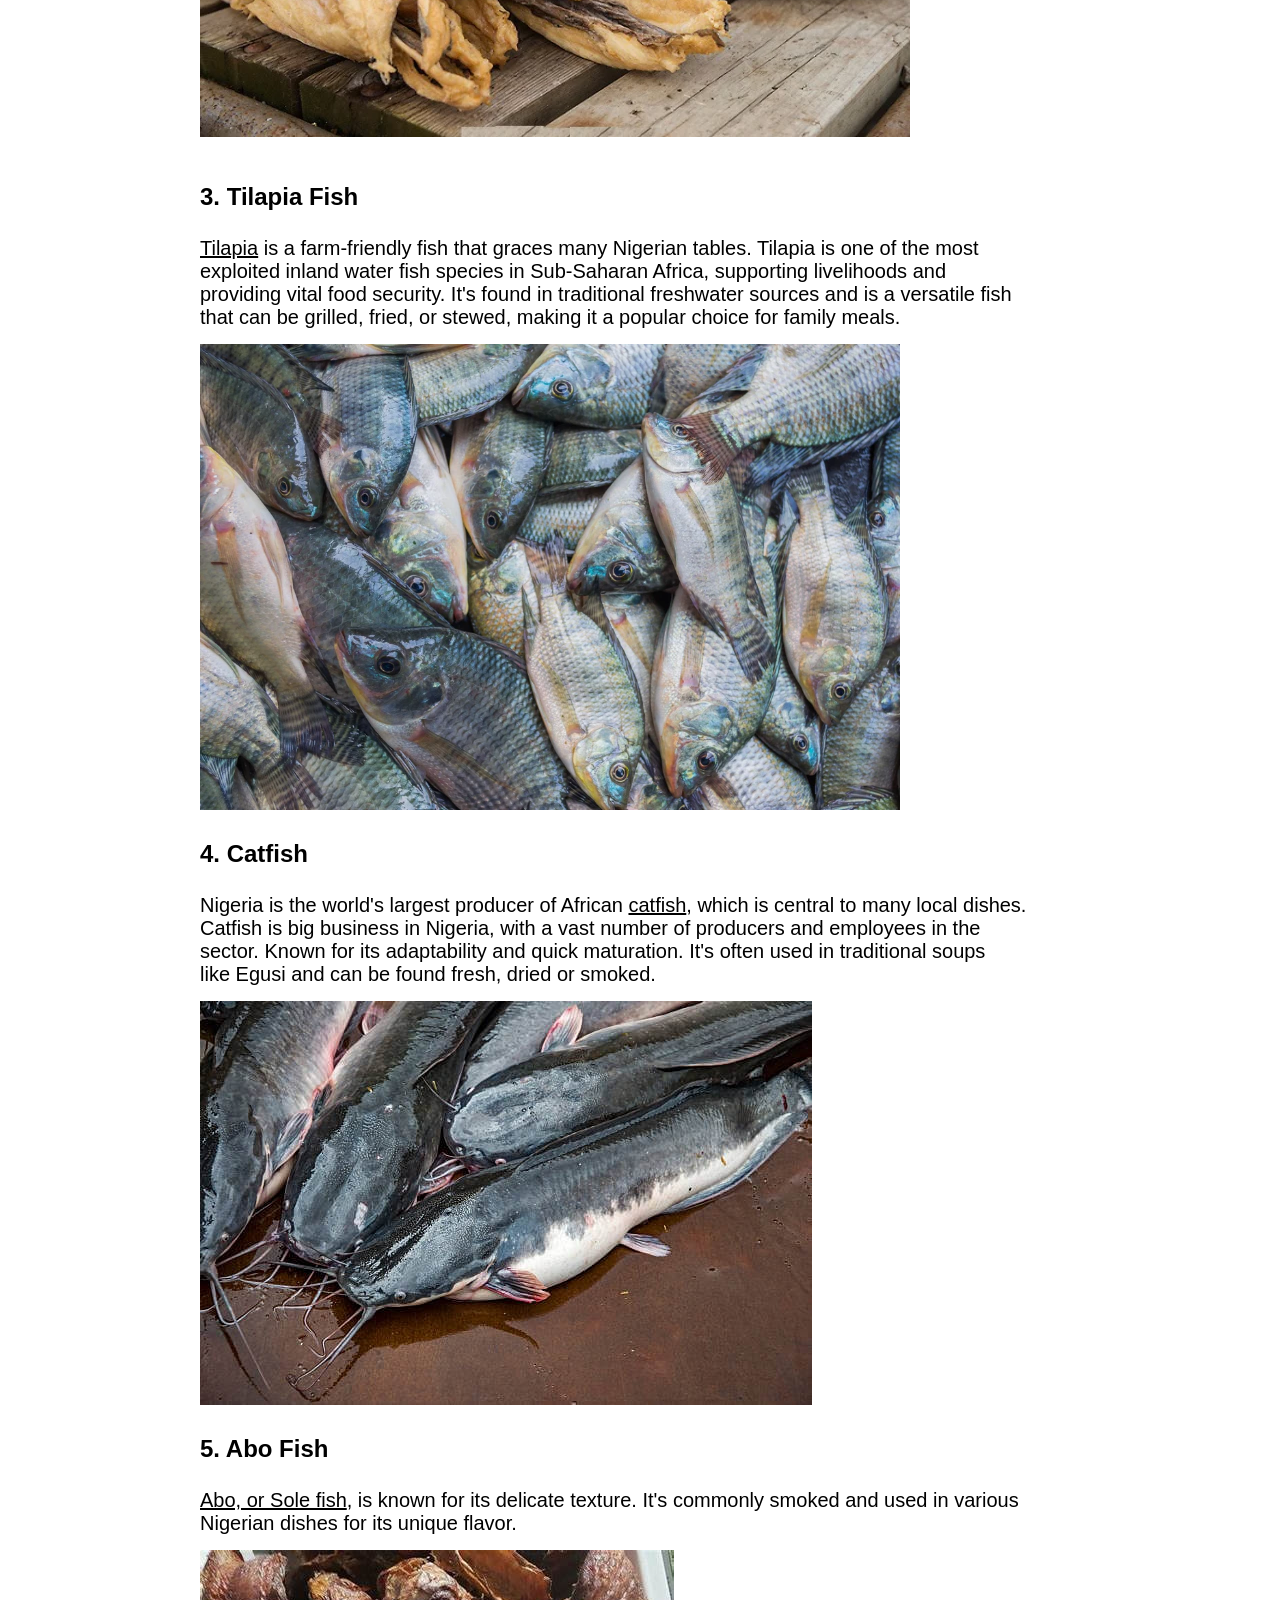
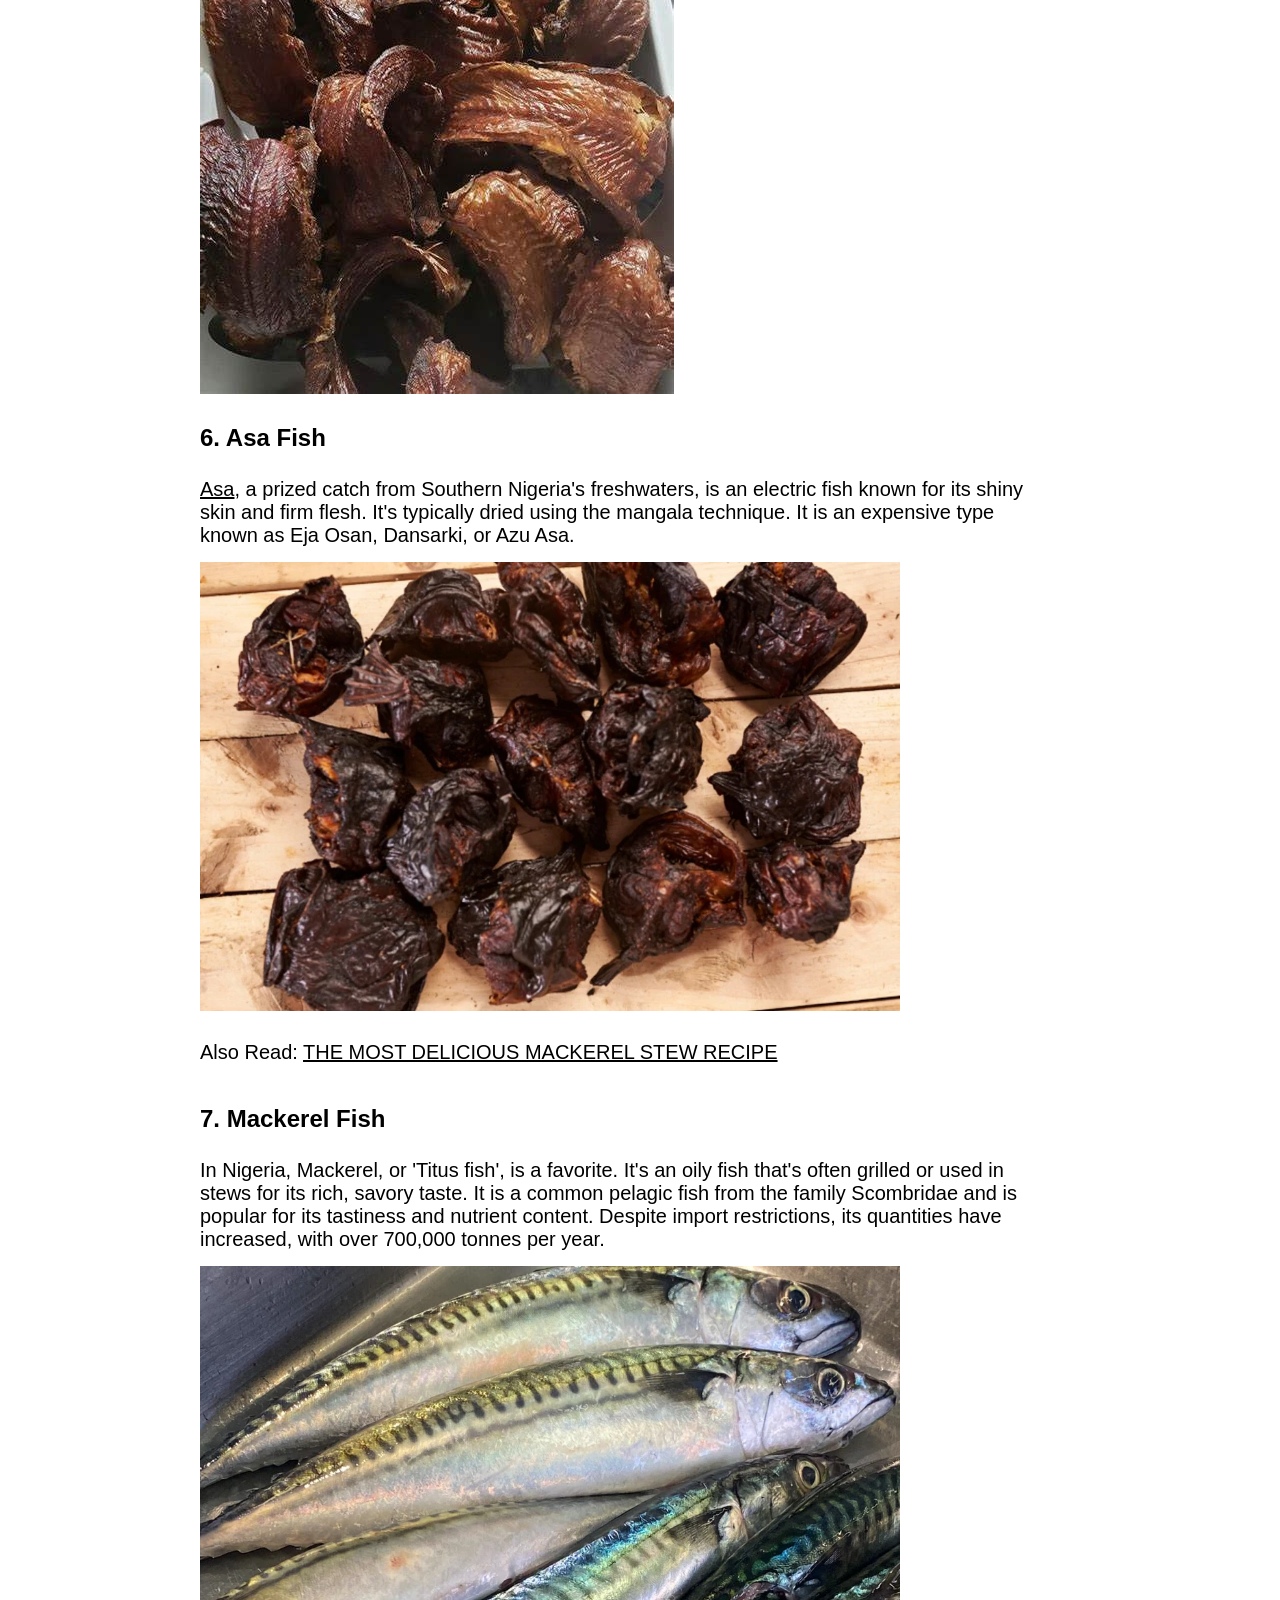
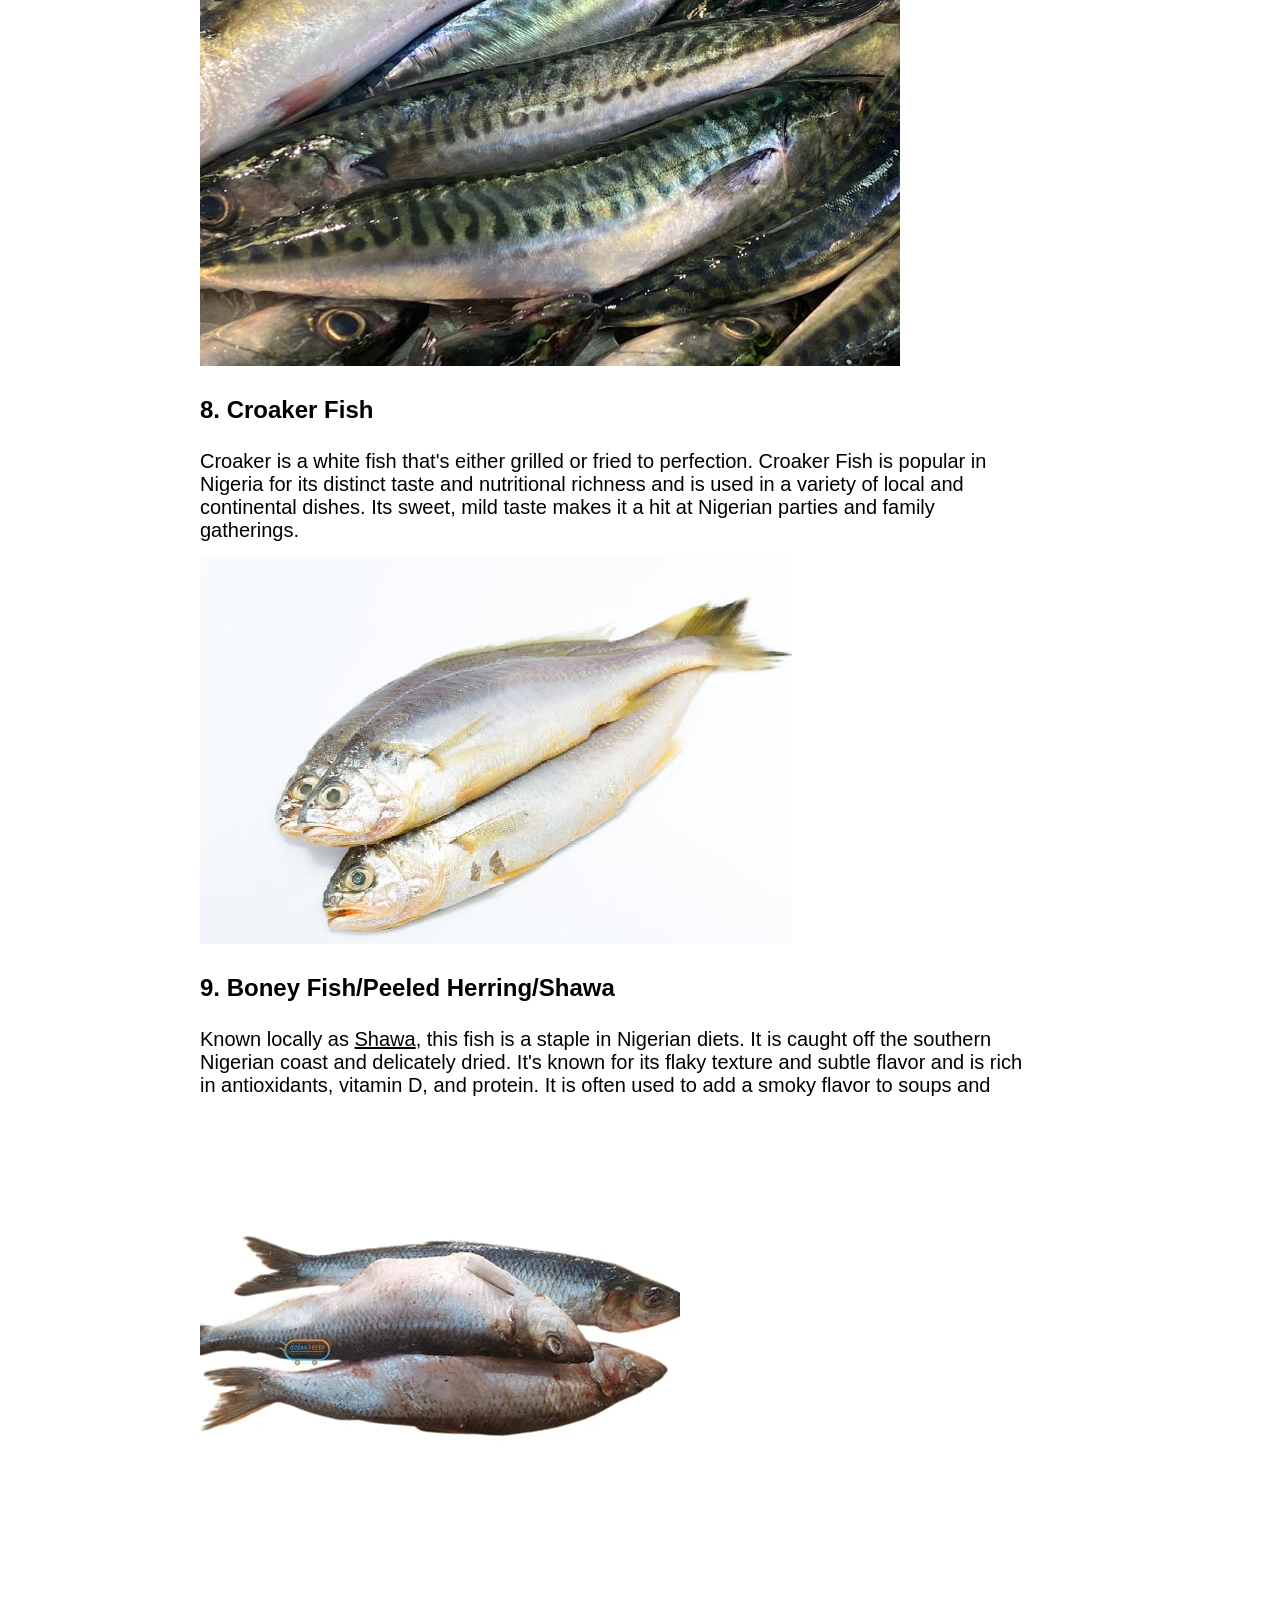
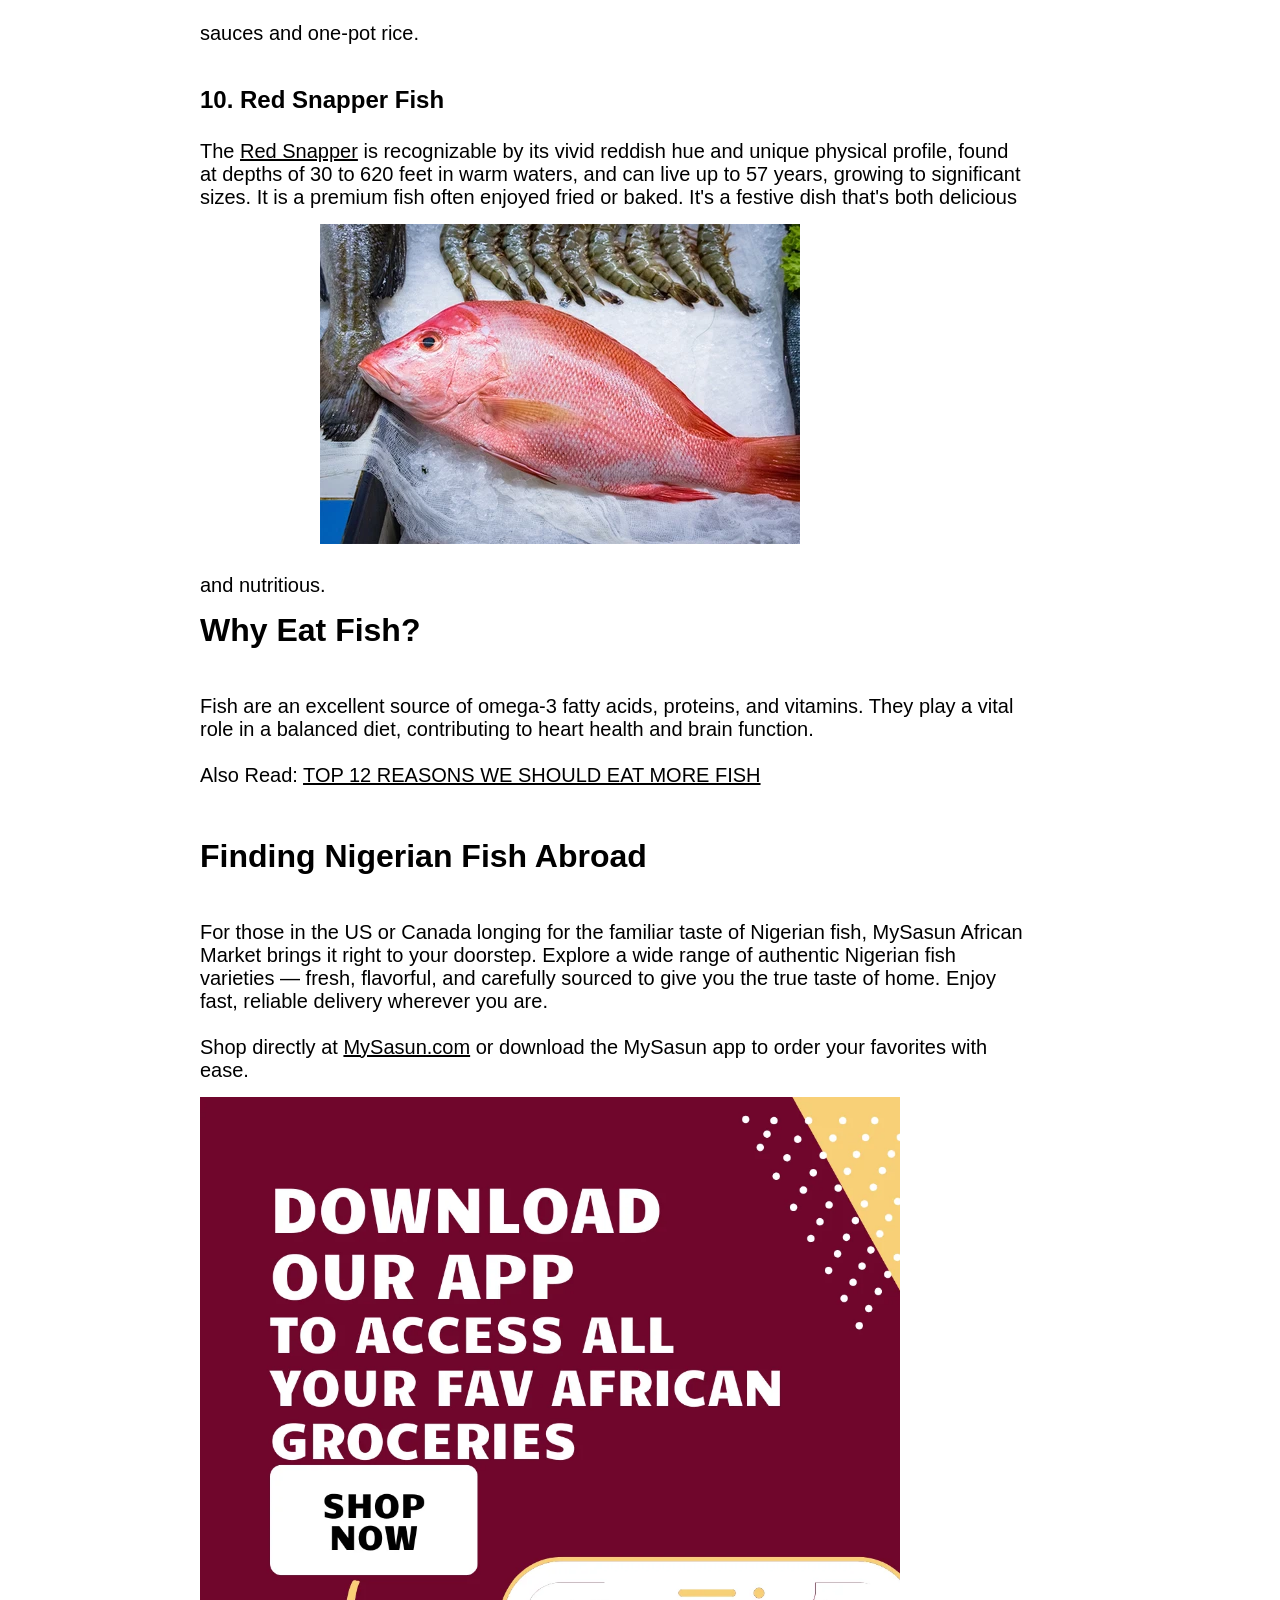
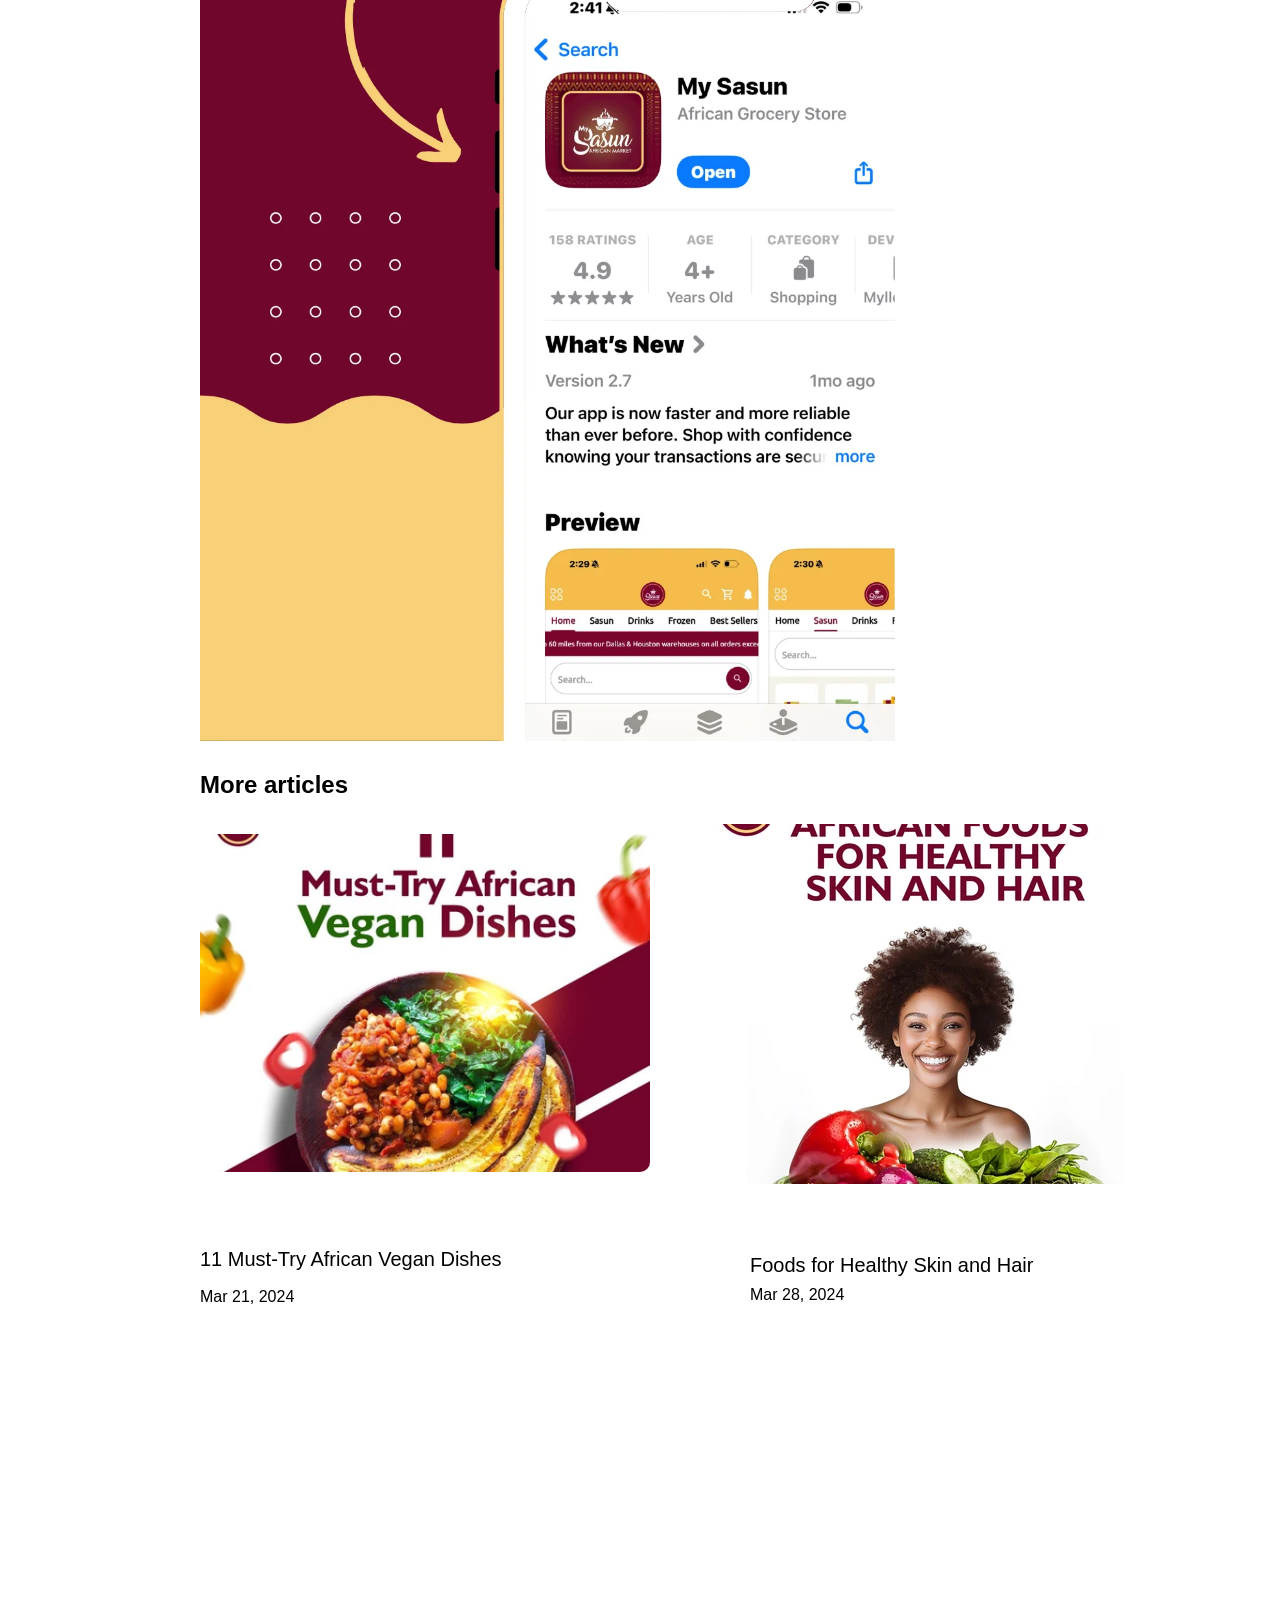
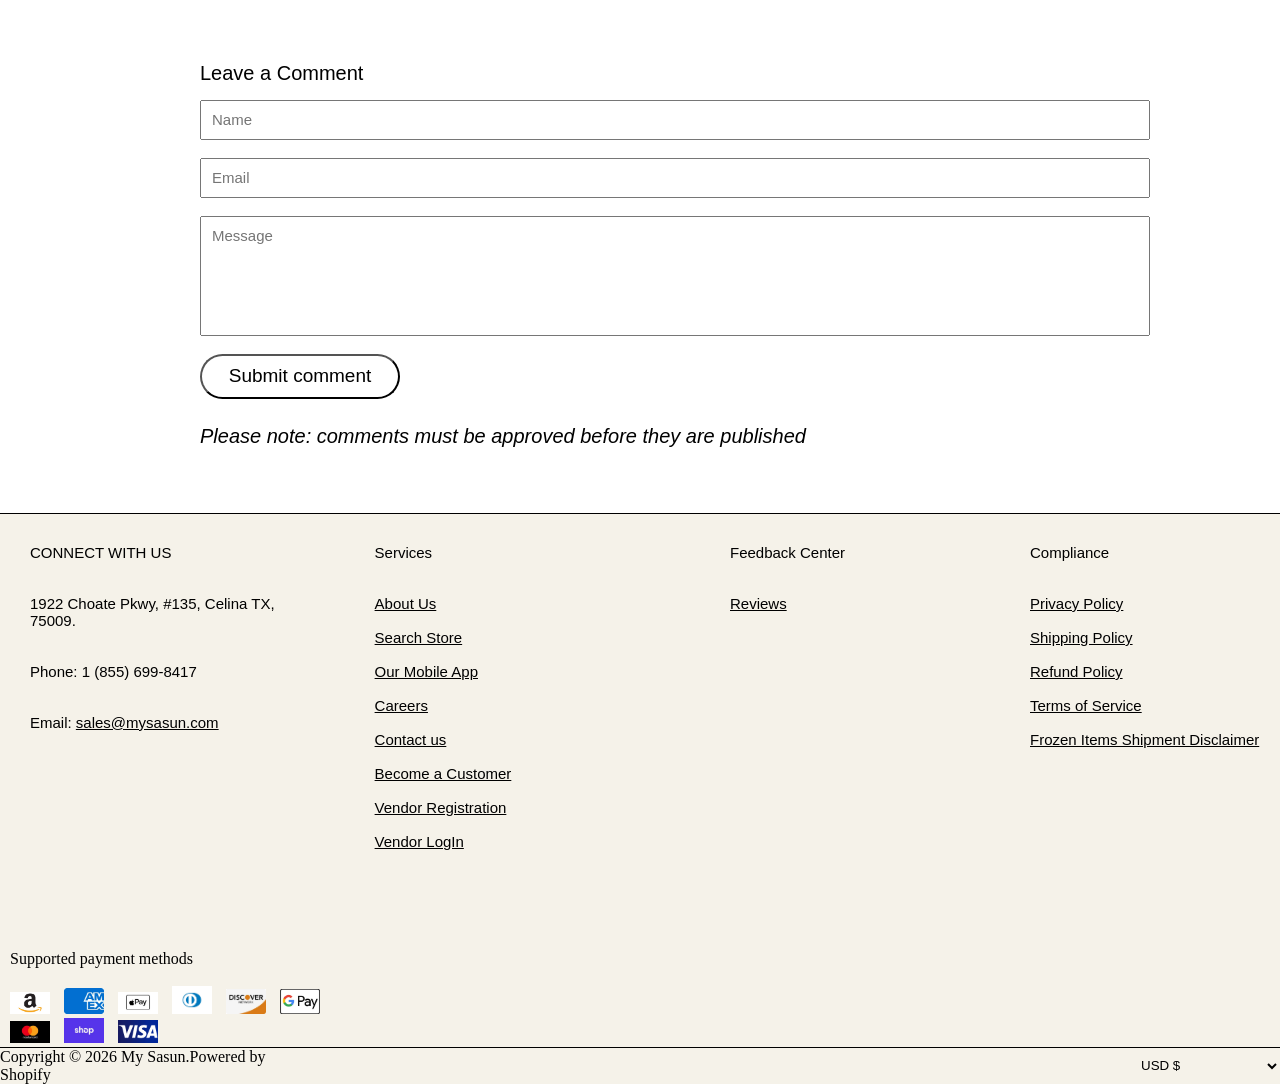
==== commit b8739cbc: "Edited version" ====
--- a/index.html
+++ b/index.html
@@ -11,12 +11,15 @@
   <link rel="stylesheet" href="/style.css">
 </head>
 <body>
-    <div class="stage1">     
-        <a href="#"><i class="fa-brands fa-facebook-f media"></i></a>
+    <div class="stage1">   
+          
+       <nav>
+          <a href="#"><i class="fa-brands fa-facebook-f media"></i></a>
         <a href="#"><i class="fa-brands fa-instagram media"></i></a>
         <a href="#"><i class="fa-brands fa-telegram media"></i></a>
         <a href="#"><i class="fa-brands fa-tiktok media"></i></a>
         <a href="#"><i class="fa-brands fa-x-twitter media"></i></a>
+       </nav>
         <a href="#"><i class="fa-solid fa-less-than icon"></i></a>
         <h3>we deliver to U.S,all Canada states,and territories</h3>
         <a href="#"><i class="fa-solid fa-greater-than icon"></i></a>
--- a/style.css
+++ b/style.css
@@ -19,9 +19,11 @@
     font-size: 15px;
 }
 .media{
-    position: absolute;
-    font-size: 20px;
-   justify-content: space-around;
+    position: inherit;
+    justify-content: space-around;
+    font-size: 20px;
+    gap: -5px;
+   left: 5px;
 }
 .gh{
     position: relative;
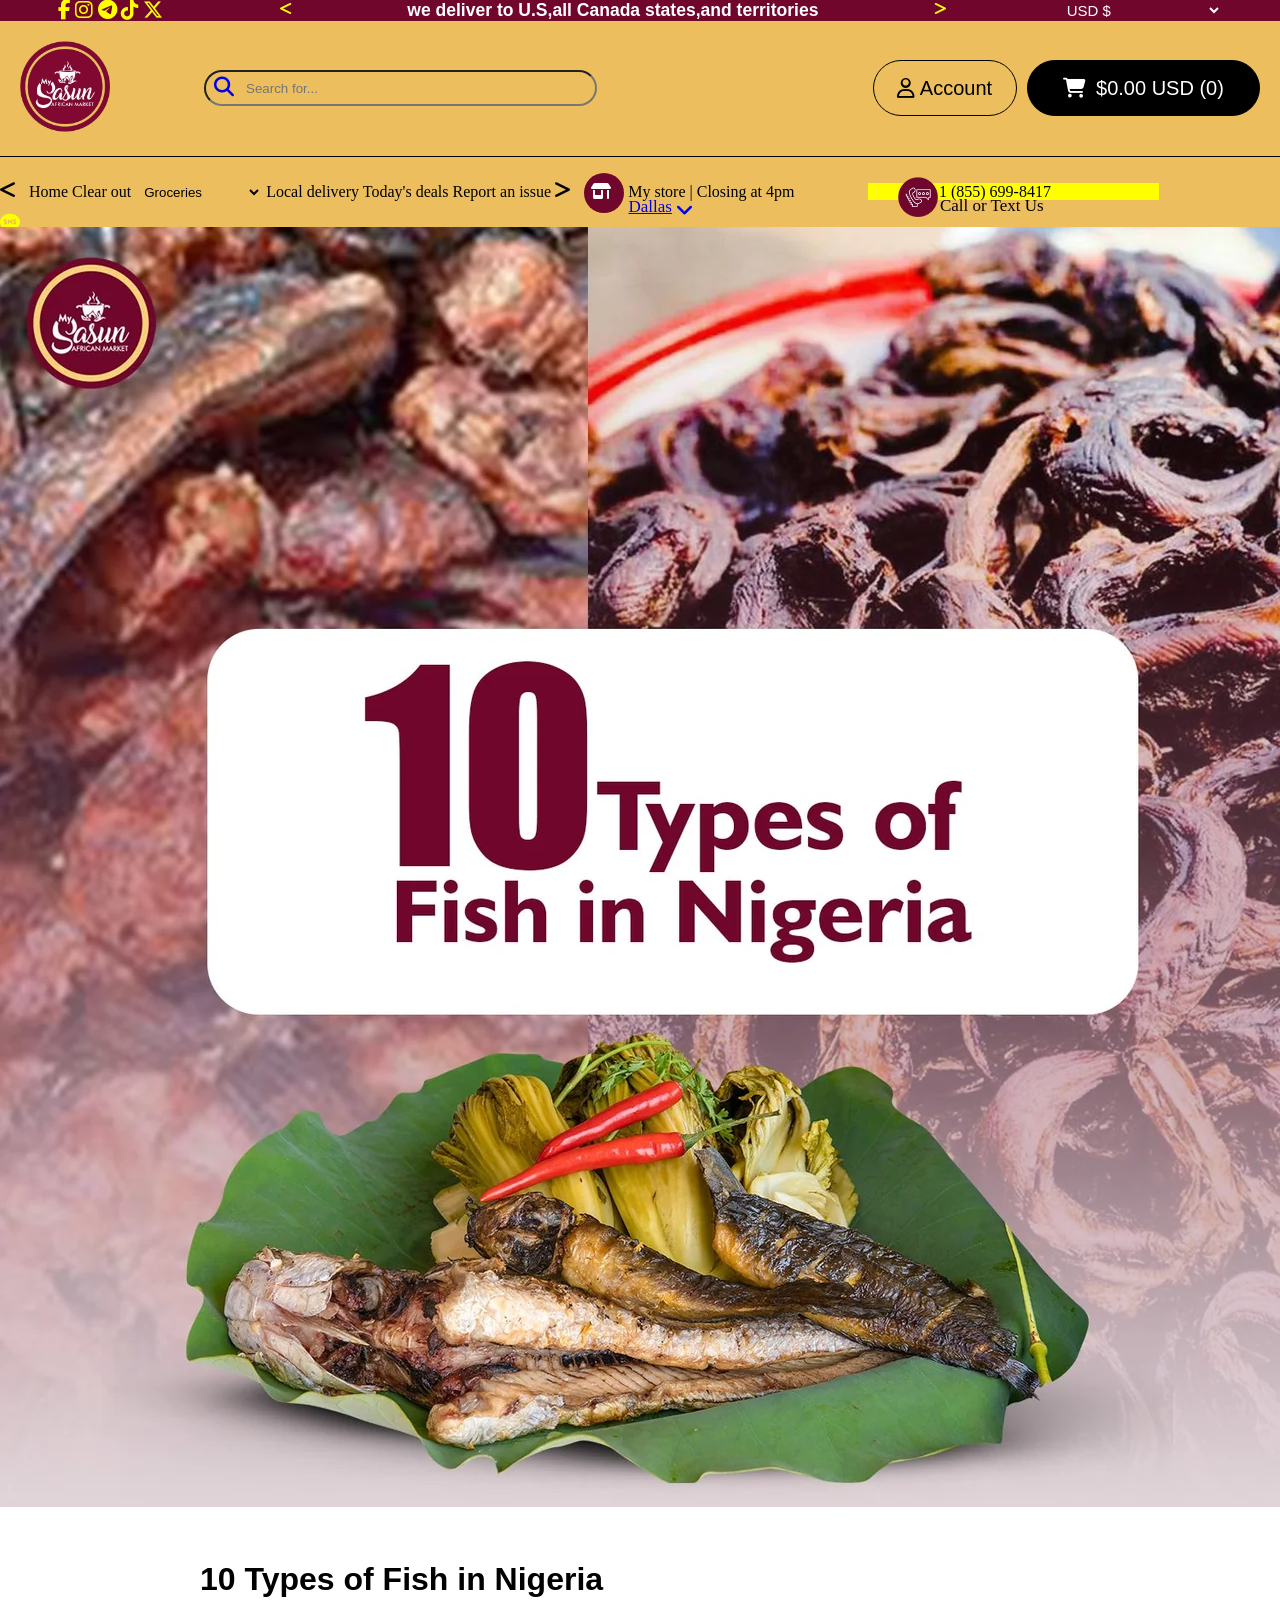
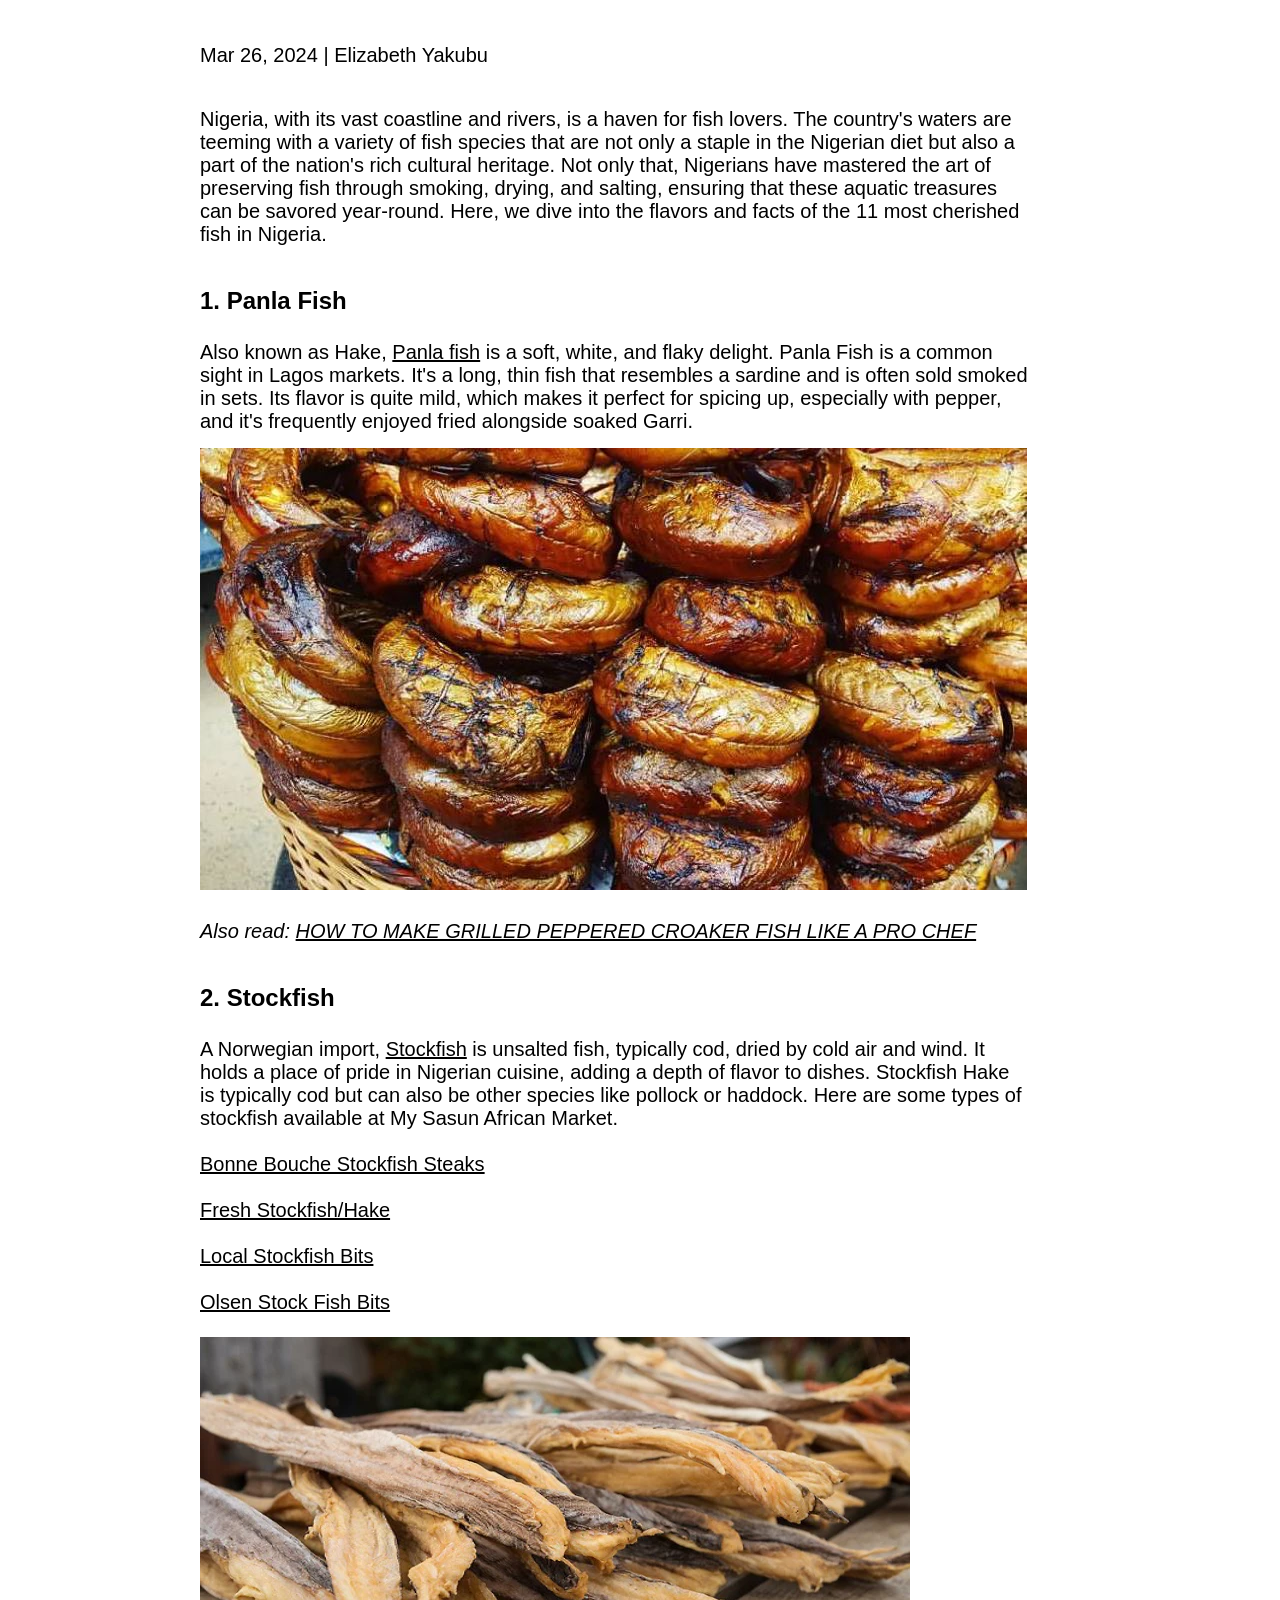
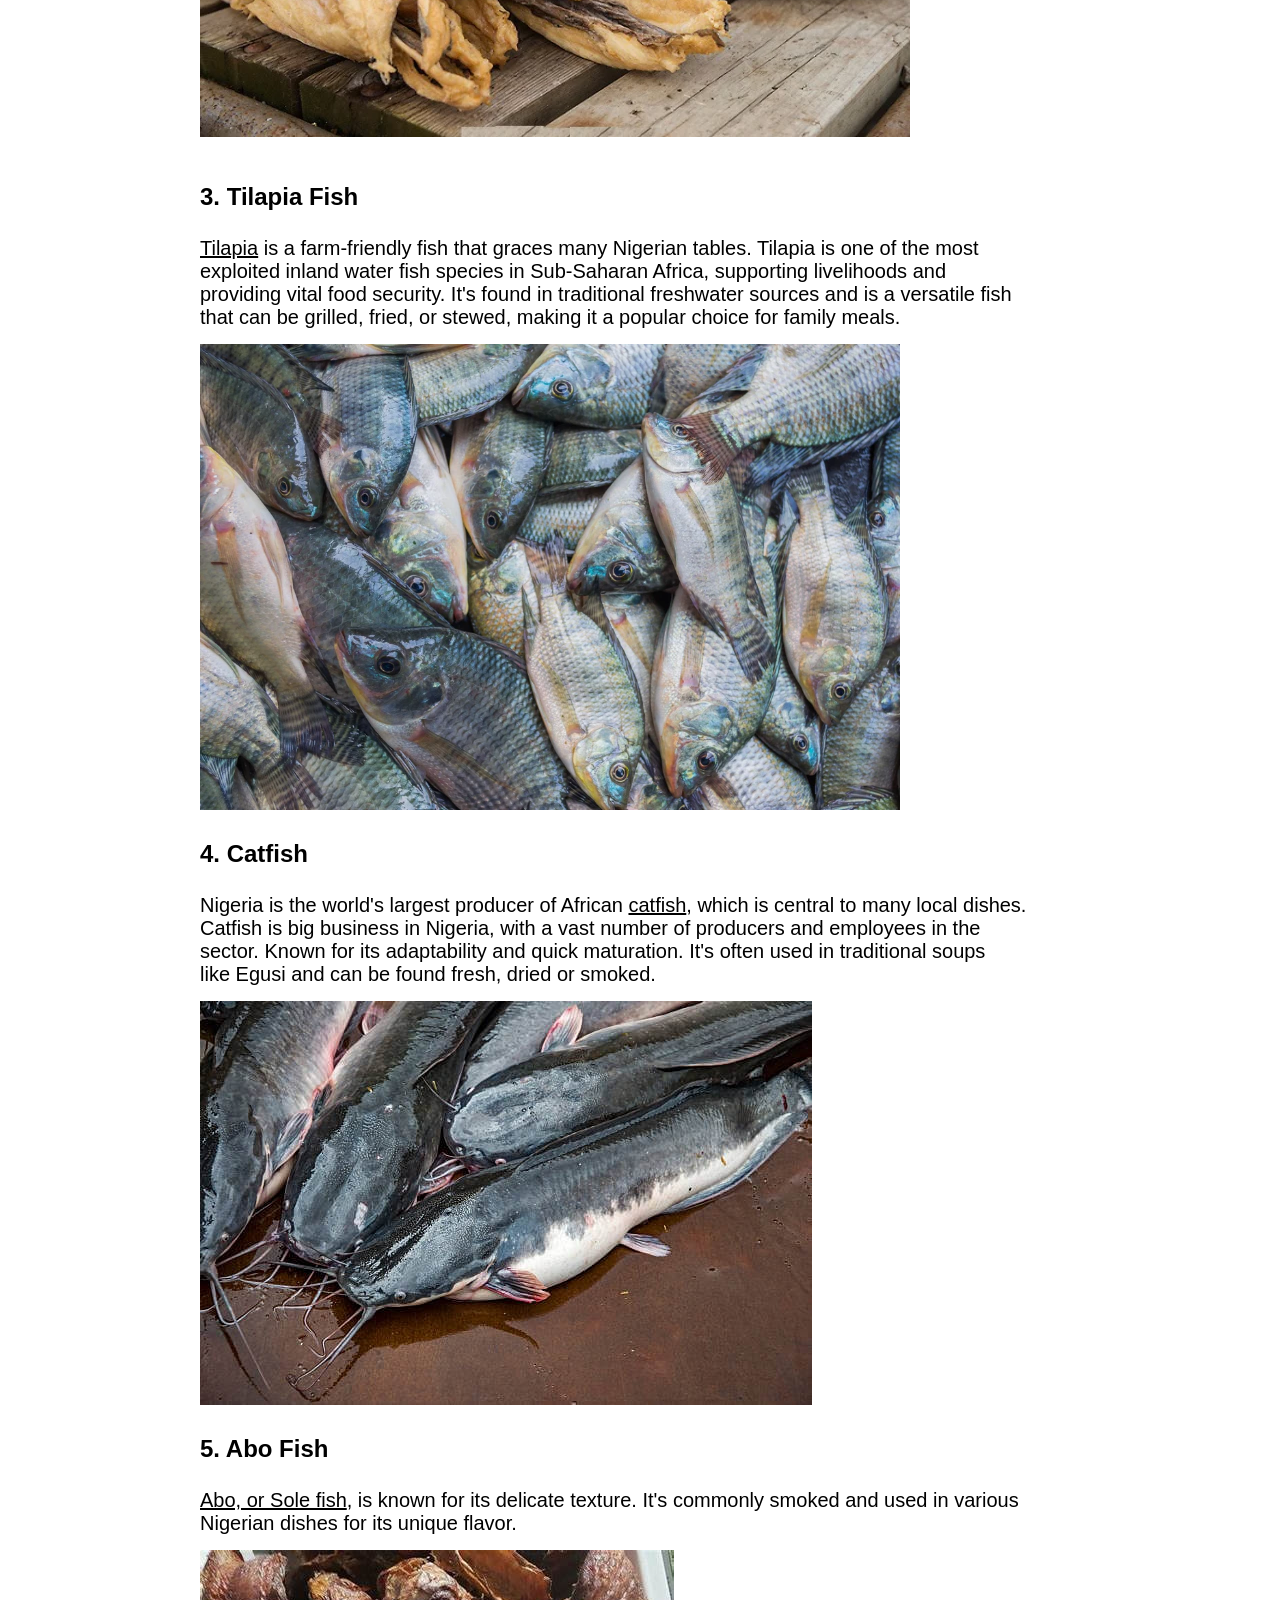
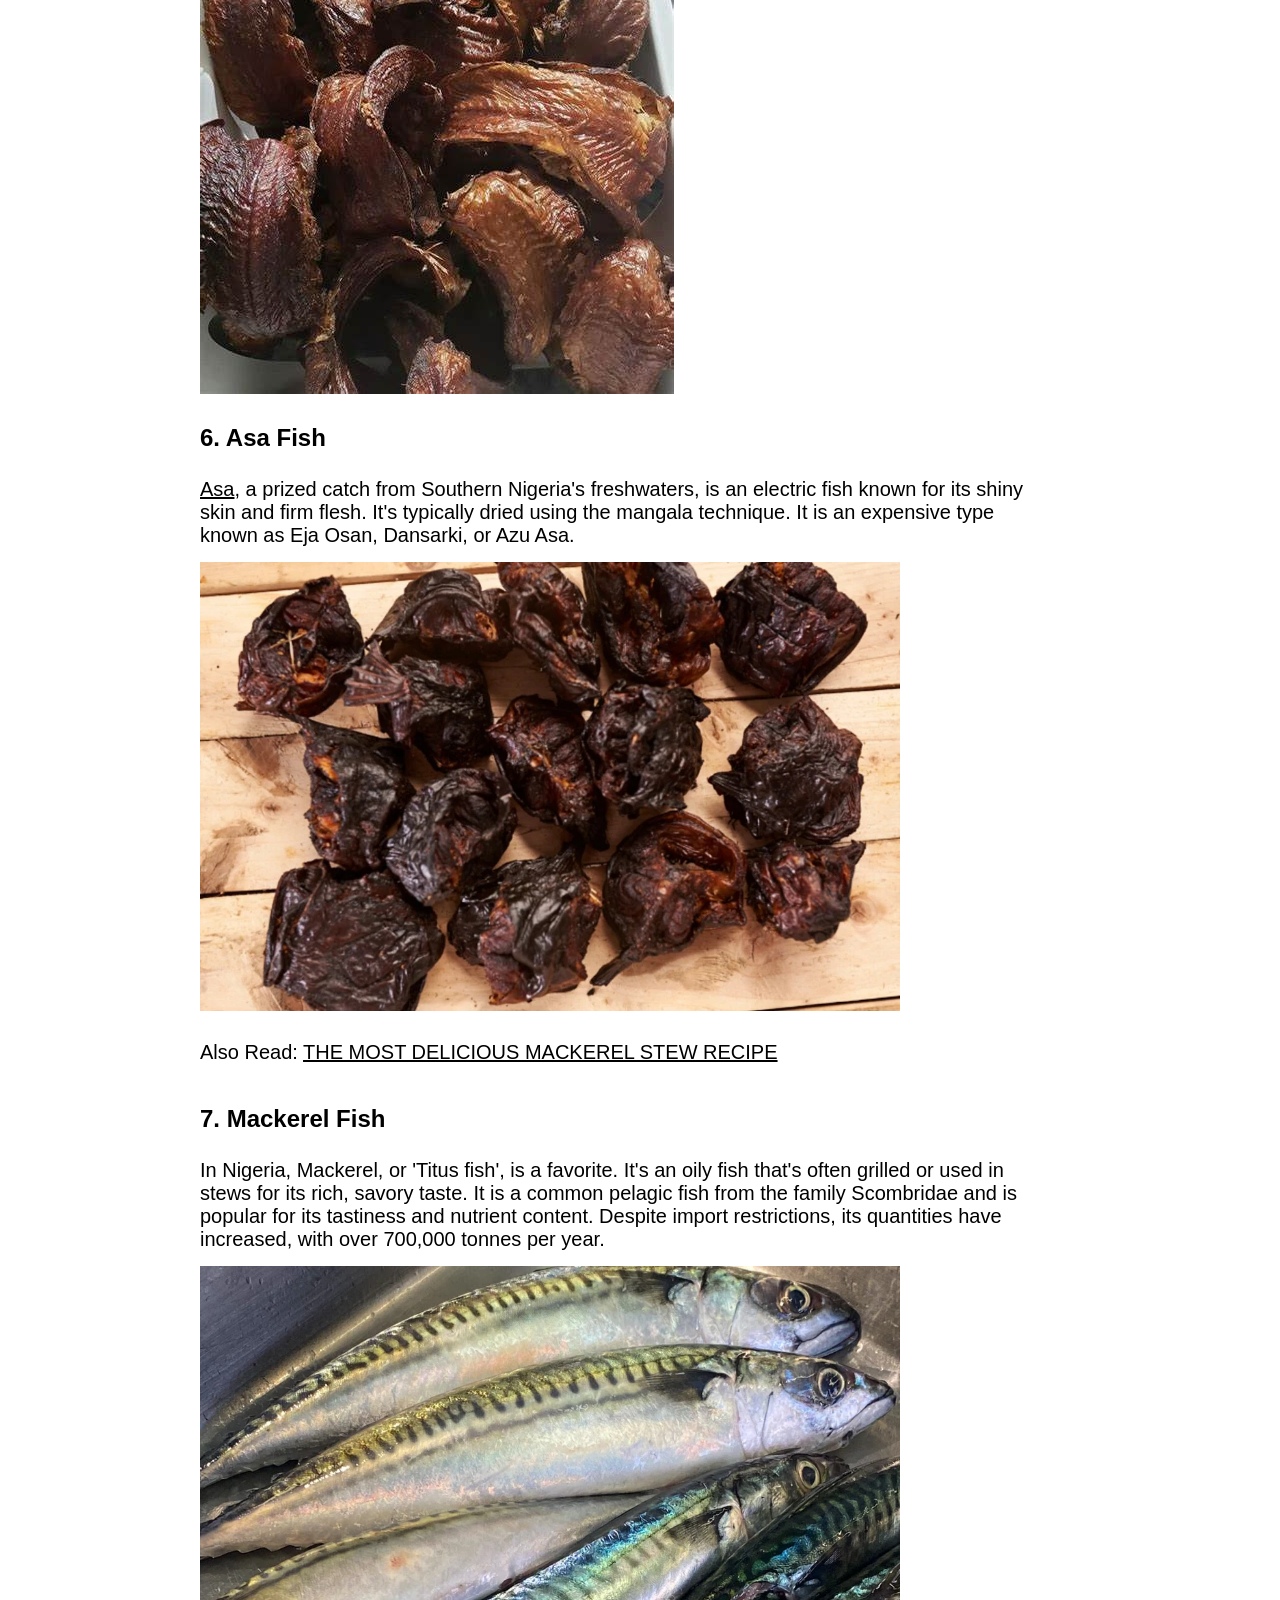
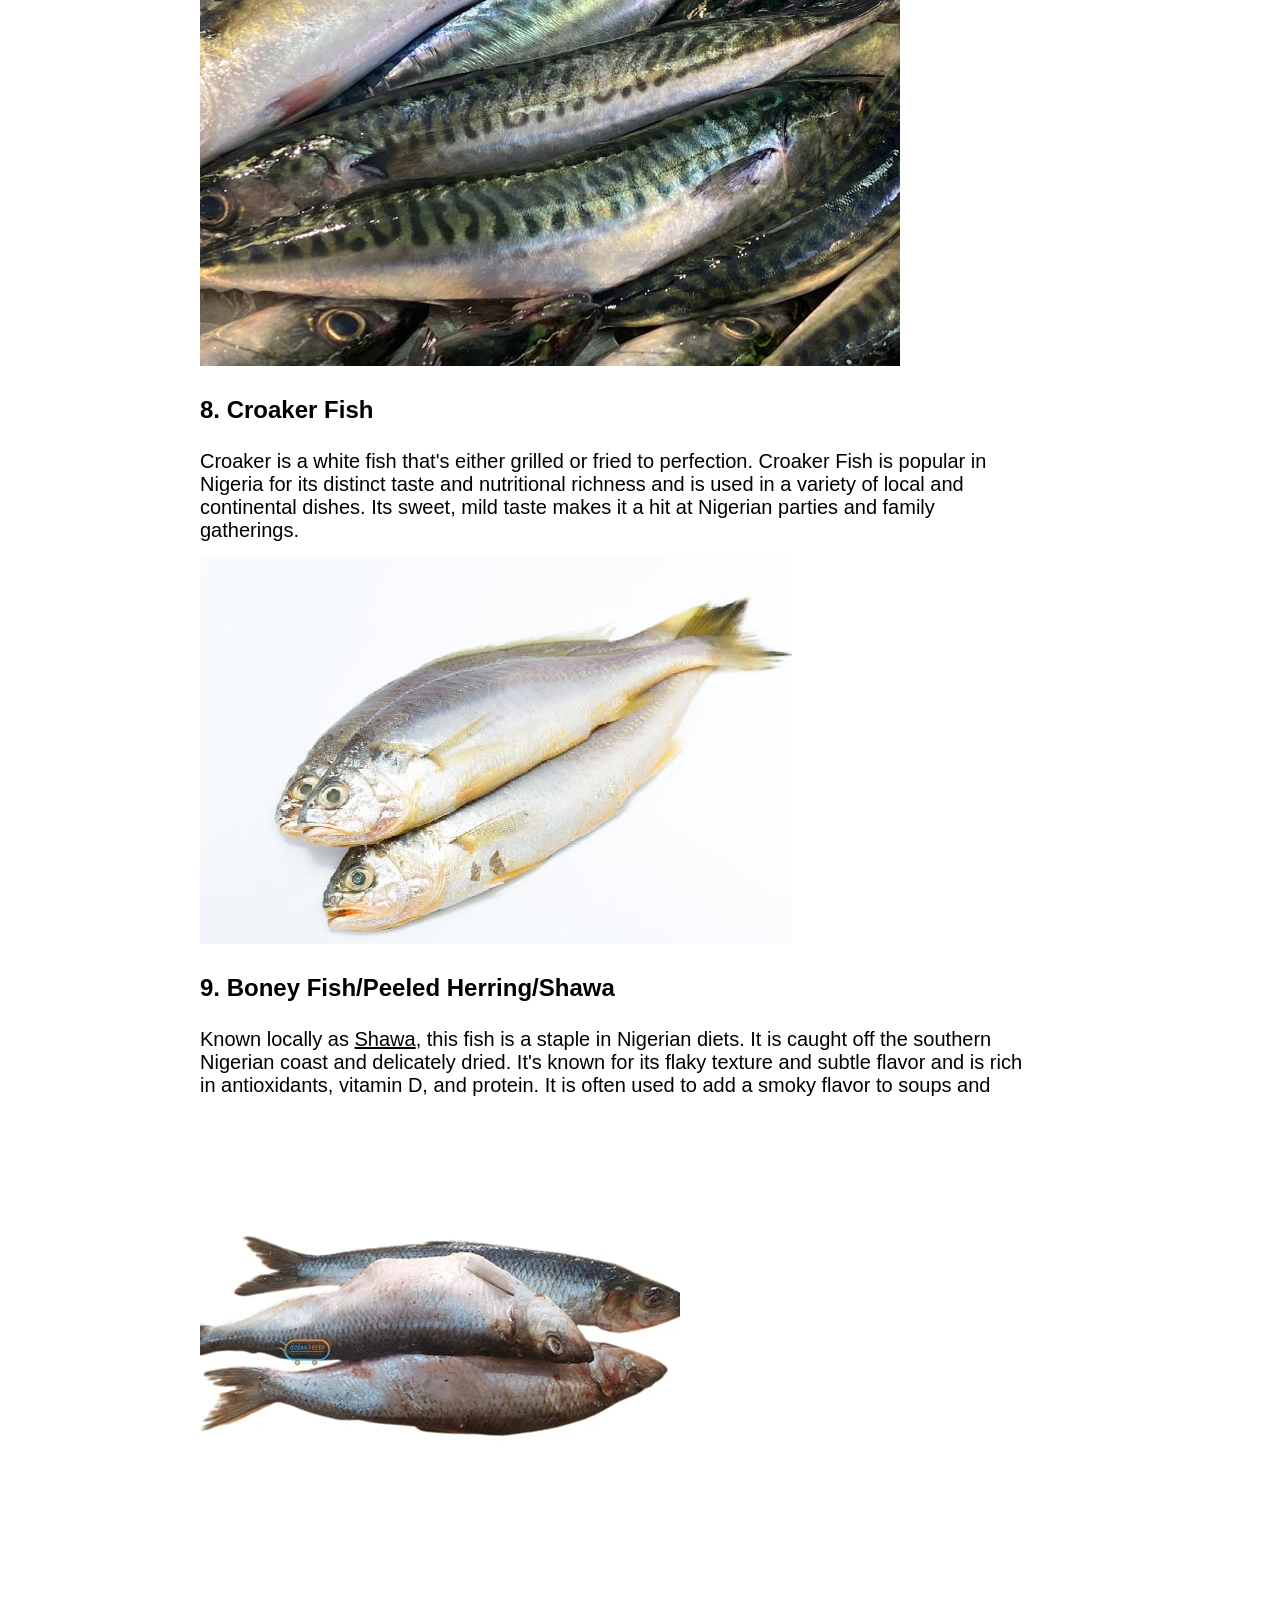
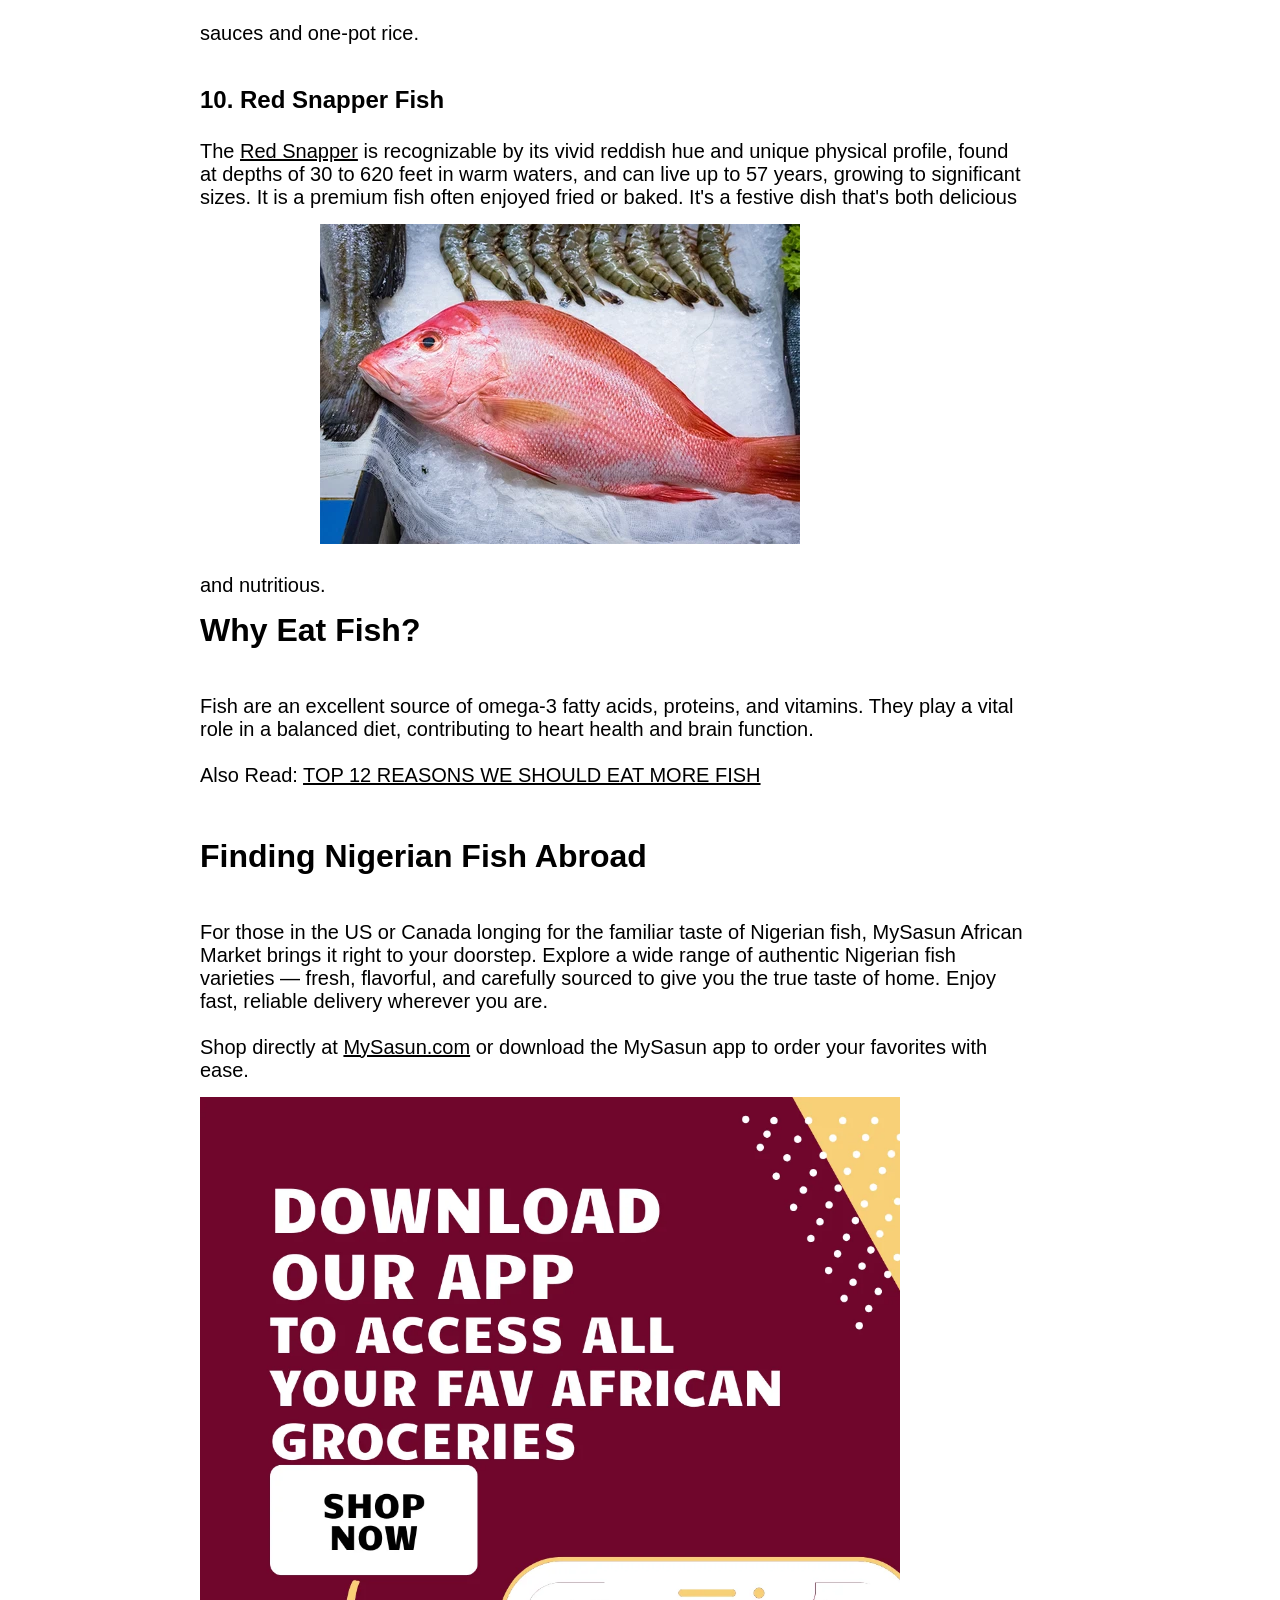
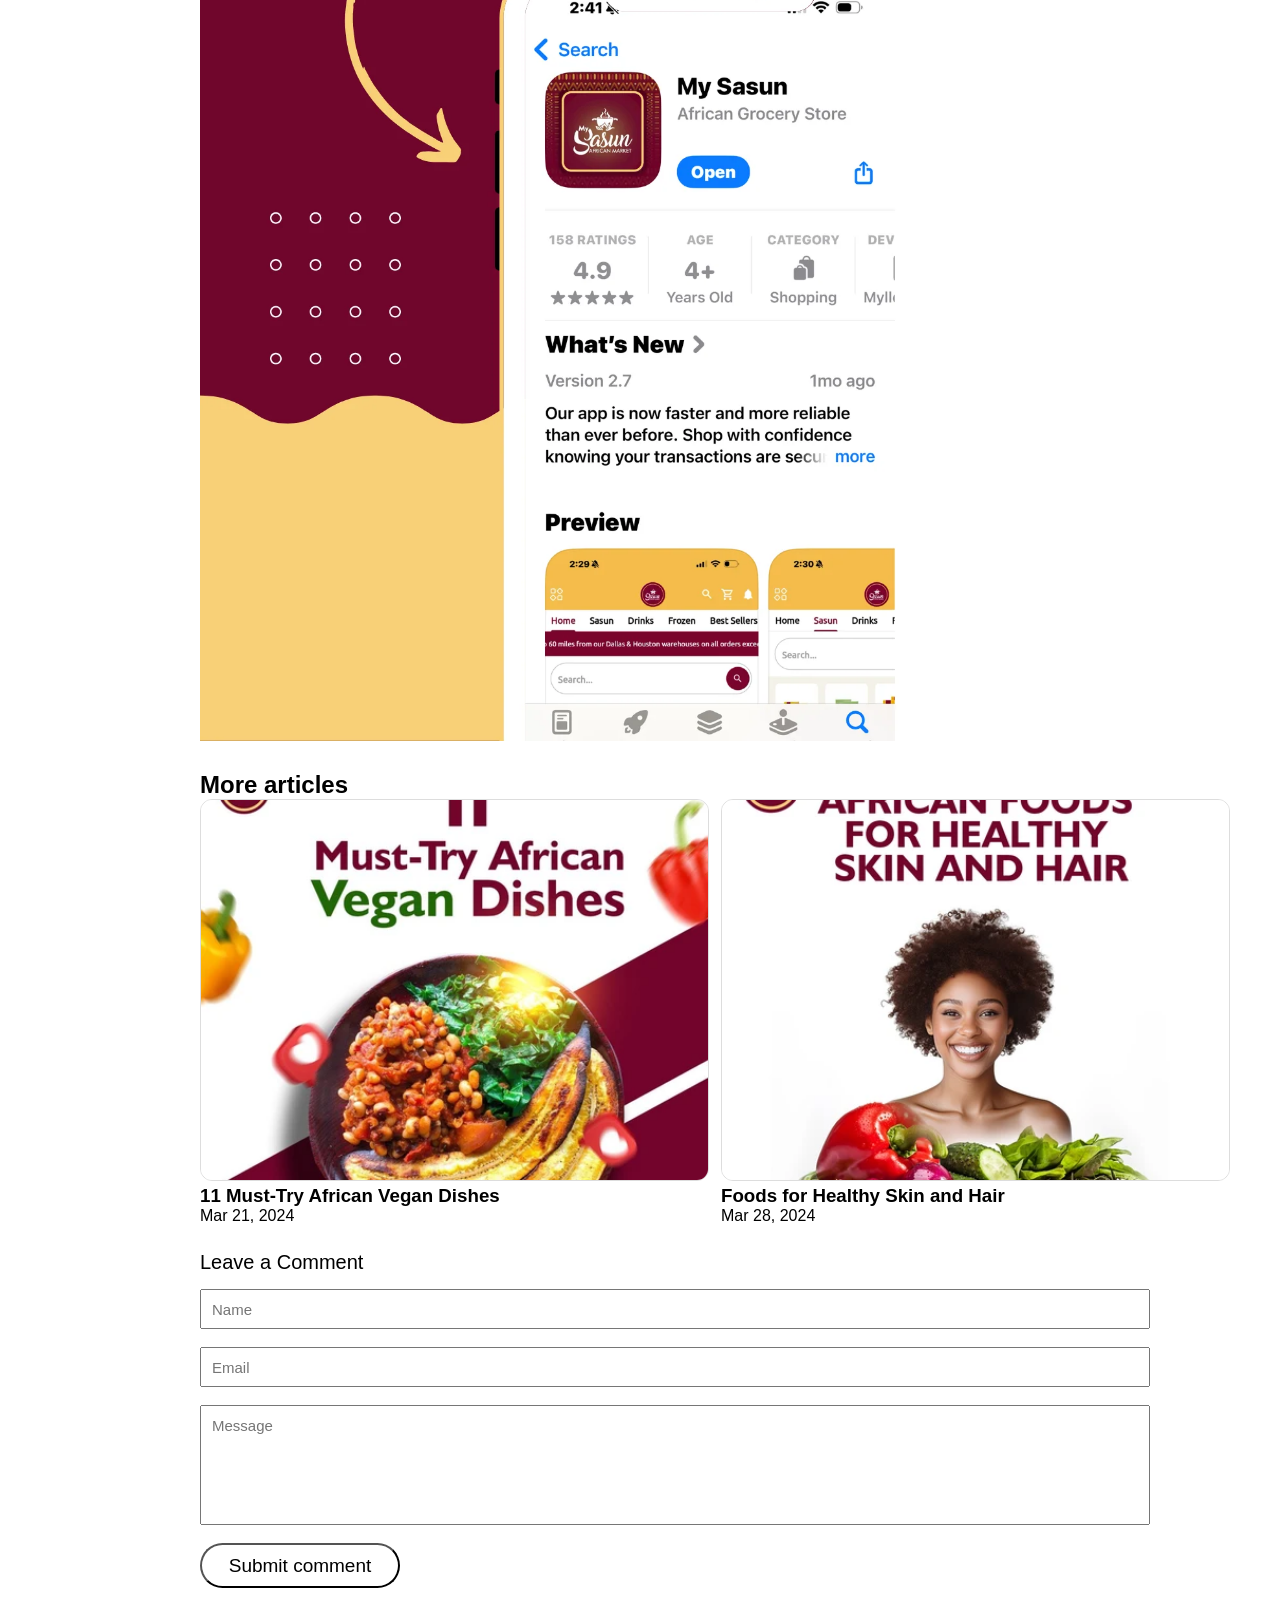
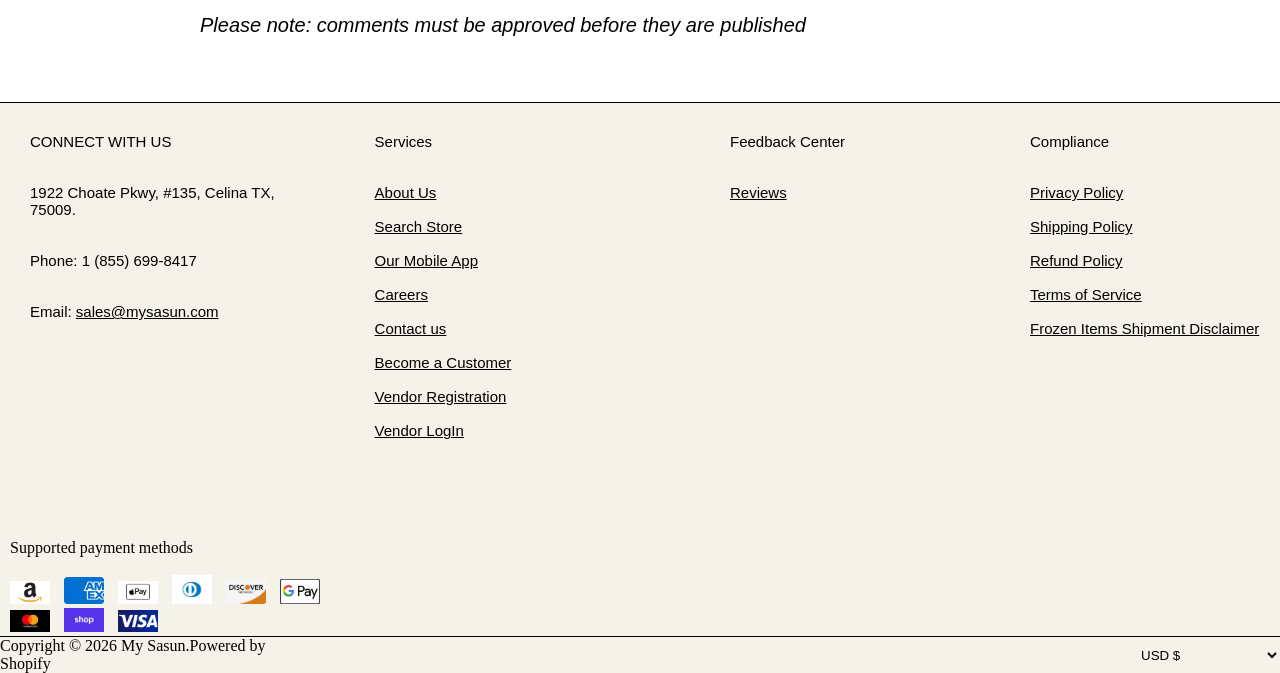
==== commit 968ebfb8: "Edited version" ====
--- a/index.html
+++ b/index.html
@@ -33,10 +33,8 @@
     <div class="stage2">     
       <a href="#"><img src="/images/lolo.jpg" alt="" class="log" title="My sasun"></a>
     <div class="sera">
-      <form>
         <a href="#" onclick="alert('Result is on the way')"><i class="fa-solid fa-magnifying-glass glass"></i></a>
         <input type="search" class="search" placeholder="Search for..." title="search">
-      </form>
     </div>
       <button type="button" class="bot" title="Account"><i class="fa-jelly fa-regular fa-user"></i> Account</button>
       <button type="button" class="on" title="cart"><i class="fa-solid fa-cart-shopping icon2"></i>$0.00 USD (0)</button>
@@ -45,7 +43,7 @@
 
     <div class="stage3">
       
-       <nav> 
+       <nav class="regr"> 
         <a href="#"><i class="fa-solid fa-less-than icon3"></i></a>
         <a href="#" class="fish2">Home</a>
         <a href="#" class="fish2">Clear out</a>
@@ -63,14 +61,17 @@
         <a href="#" class="fish2">Today's deals</a>
         <a href="#" class="fish2">Report an issue</a>
         <a href="#"><i class="fa-solid fa-greater-than icon3"></i></a>
+        <span class="venge">
         <i class="fa-solid fa-shop SELL"></i>
-        My store  |  Closing at 4pm
-        <span class="dot"></span>
+        <span class="dot">My store  |  Closing at 4pm</span>
        <span class="loc-span"><a href="#">Dallas</a></span>
       <a href="#"><i class="fa-solid fa-angle-down gh"></i></a> 
+        </span>
+      <mark>
        <img src="/images/call.jpg" alt="" class="call">
           <span class="nd">1 (855) 699-8417</span>
         <span class="te">Call or Text Us</span>
+      </mark>
     </nav>
         <span class=""><a href="#"><i class="fa-solid fa-comment-sms message"></i></a></span>
 
@@ -152,19 +153,25 @@
 <br><br>
 Shop directly at <a href="#" class="fish">MySasun.com</a> or download the MySasun app to order your favorites with <br> ease.</p>
 <img src="/images/Blue.webp" alt="" class="tre">
-<h2>More articles</h2>
-<div class="move">
-<img src="/images/Vegan.webp" alt="" class="vegan">
-</div>
-<a href="#" class="twe"><p>11 Must-Try African Vegan Dishes</p></a>
-<main class="fere">Mar 28, 2024</main>
-<img src="/images/African.webp" alt="" class="afr">
-<a href="#" class="we">Foods for Healthy Skin and Hair</a>
-<main>
-  Mar 21, 2024
-</main>
-<p>Leave a Comment</p>
+<section class="more-articles">
+  <h2>More articles</h2>
+
+  <div class="article-grid">
+    <a class="article-card" href="#">
+      <img src="/images/Vegan.webp" alt="African vegan dishes" />
+      <h3>11 Must-Try African Vegan Dishes</h3>
+      <time datetime="2024-03-21">Mar 21, 2024</time>
+    </a>
+
+    <a class="article-card" href="#">
+      <img src="/images/African.webp" alt="Fresh foods for healthy skin and hair" />
+      <h3>Foods for Healthy Skin and Hair</h3>
+      <time datetime="2024-03-28">Mar 28, 2024</time>
+    </a>
+  </div>
+</section>
 <form method="post">
+<span class="leave"><p>Leave a Comment</p></span>
 <input type="text" placeholder="Name" class="gred" required>
 <br><br>
 <input type="email" placeholder="Email" class="you" required>
@@ -172,8 +179,9 @@
 <input type="text" placeholder="Message" class="men" required>
 <br><br>
 <button type="submit" class="tit">Submit comment</button>
+<p class="pp">Please note: comments must be approved before they are published</p>
 </form>
-<p class="pp">Please note: comments must be approved before they are published</p>
+
 </div>
 <hr>
 <div class="stage6">
@@ -240,7 +248,7 @@
 </div>
 <hr>
 <div class="copy">
-<p>Copyright &copy; 2026 My Sasun.Powered by Shopify</p>
+<p>Copyright &COPY; 2026 My Sasun.Powered by Shopify</p>
  <select>
           <option value="US">USD $</option>
           <option value="Canada">Canada USD $</option>
--- a/style.css
+++ b/style.css
@@ -1,8 +1,8 @@
-*{
-    padding: 0%;
-    margin: 0%;
-    box-sizing: border-box;
-}
+ *{
+        padding: 0%;
+        margin: 0%;
+        box-sizing: border-box;
+    }
 .stage1{
     background-color: #70062c;
     display: flex;
@@ -22,8 +22,6 @@
     position: inherit;
     justify-content: space-around;
     font-size: 20px;
-    gap: -5px;
-   left: 5px;
 }
 .gh{
     position: relative;
@@ -259,54 +257,26 @@
 .snap{
     padding-left: 120px;
 }
-.vegan{
-    border-radius: 10px;
-    transition: 0.5s;
-    padding-top: 35px;
-    width: 450px;
-}
-.vegan:hover{
-    transform: scale(1.1);
-    cursor: pointer;
-}
-.afr{
-    position: relative;
-    border-radius: 10px;
-    transition: 0.5s;
-    left: 500px;
-    bottom: 430px;
-}
-.afr:hover{
-    transform: scale(1.1);
-    cursor: pointer;
-}
-.move{
-    display: flex;
-}
-.we{
-   position: absolute;
-   left: 750px;
-   color: black;
-   text-decoration: none;
-   transition: 1.5s;
-   font-size: 20px;
-}
-.twe{
-    position: relative;
-    top: 50px;
-    text-decoration: none;
-    color: black;
-    font-size: 20px;
-}
-.we:hover{
-    cursor: pointer;
-    text-decoration: underline;
-    transform: scale(1);
-}
-.twe:hover{
-    cursor: pointer;
-    text-decoration: underline;
-    transform: scale(1);
+.article-grid {
+  display: flex;
+  flex-wrap: wrap;
+  gap: 12px;
+}
+
+.article-card {
+  flex: 1 1 calc(50% - 6px);
+  min-width: 0;
+  color: inherit;
+  text-decoration: none;
+}
+
+.article-card img {
+  display: flexbox;
+  width: 100%;
+  aspect-ratio: 4 / 3;
+  object-fit: cover;
+  border: 1px solid #ddd;
+  border-radius: 12px;
 }
 .stage5 main{
     position: relative;
@@ -397,4 +367,66 @@
     border: none;
     outline: none;
     background-color: #F5F2E9;
+}
+@media screen and (max-width: 800px) {
+  .log{
+    position: relative;
+    width: 70px;
+    left: 4px;
+  }
+    .stage2 input { width: 300px; left: 150px;}
+
+    .glass { top: 30px; left: 20px;}
+
+    .bot {
+        position: relative;
+        left: px;
+        width: 100px;
+    }
+    .on {
+        position: relative;
+        width: 300px;
+        left: -20px;
+    }
+    .venge{
+        position: absolute;
+        top: 165px;
+        left: 450px;
+    }
+    .stage4 {
+        position: relative; 
+        background-color: #ecbe5e;
+        top: 3px;
+    }
+    .regr{
+    align-items: justify;
+    }
+
+    mark {
+        position: absolute;
+        background-color: #ecbe5e;
+        margin-top: 18px;
+        right: 490px;
+    }
+
+    .stage5 img { width: 80%;}
+    .afr{
+        position: inherit;
+        height: 200px;
+        width: 200px;
+        margin-right: 400px;
+    }
+    form .gred,.you,.men,.tit,.pp,.leave{
+        position: relative;
+        right: 150px;
+        width: 600px;
+    }
+    .feed{ right: 120px;}
+    .comp{ right: 10px;}
+    .copy p{ position: absolute;}
+    .copy select{
+        position: relative;
+        right: 350px;
+    }
+
 }
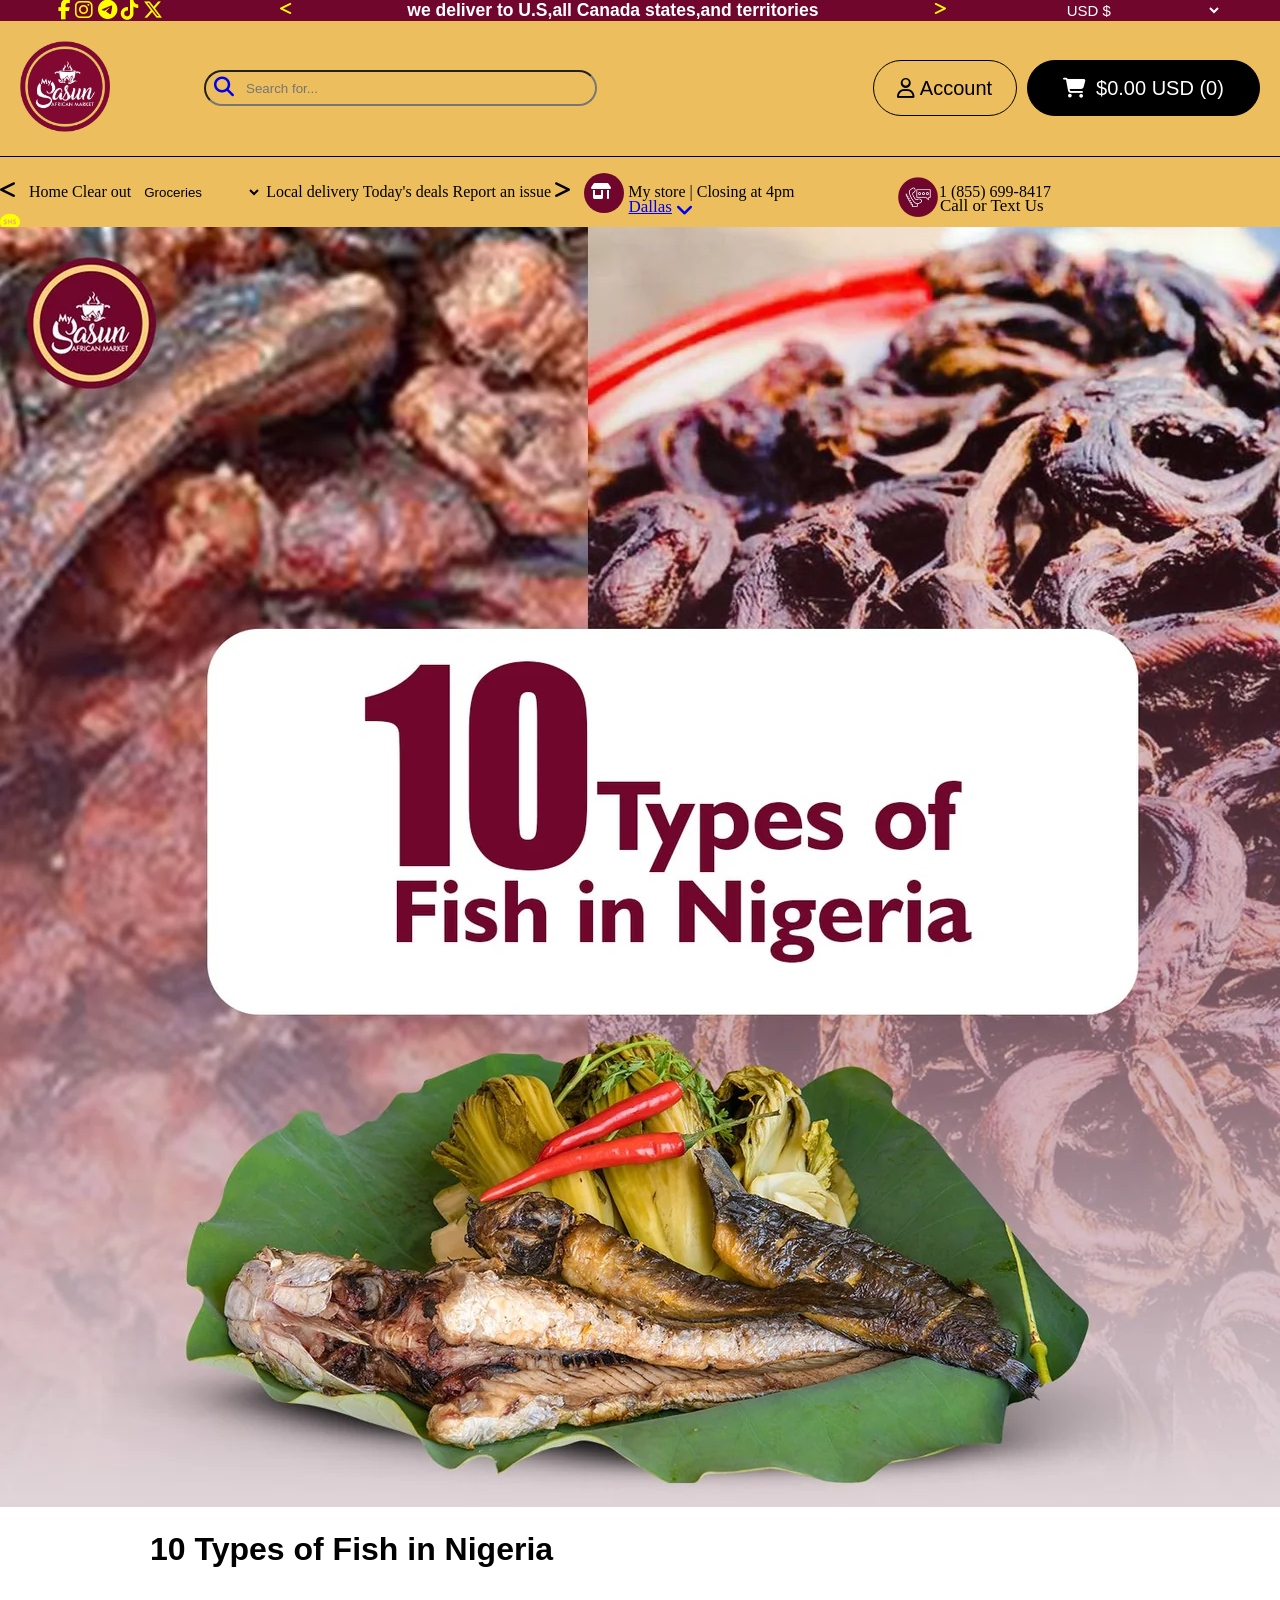
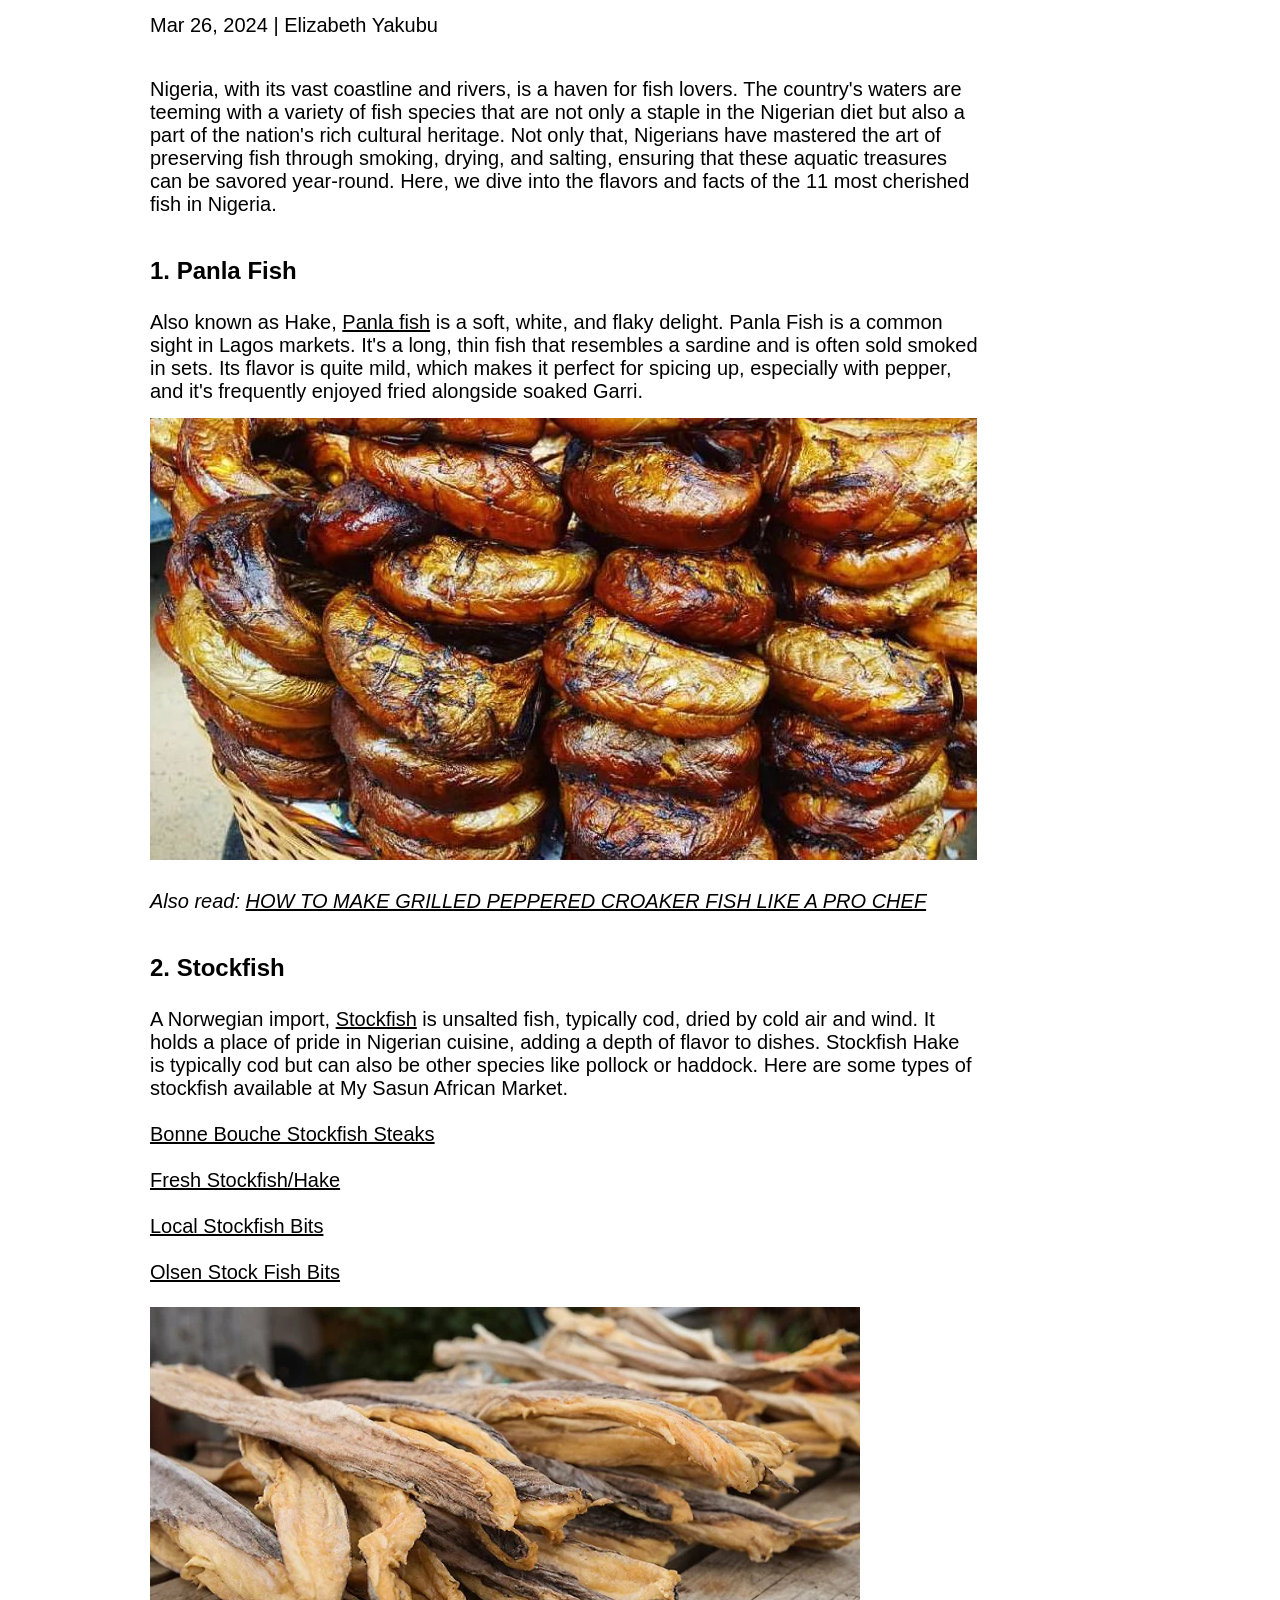
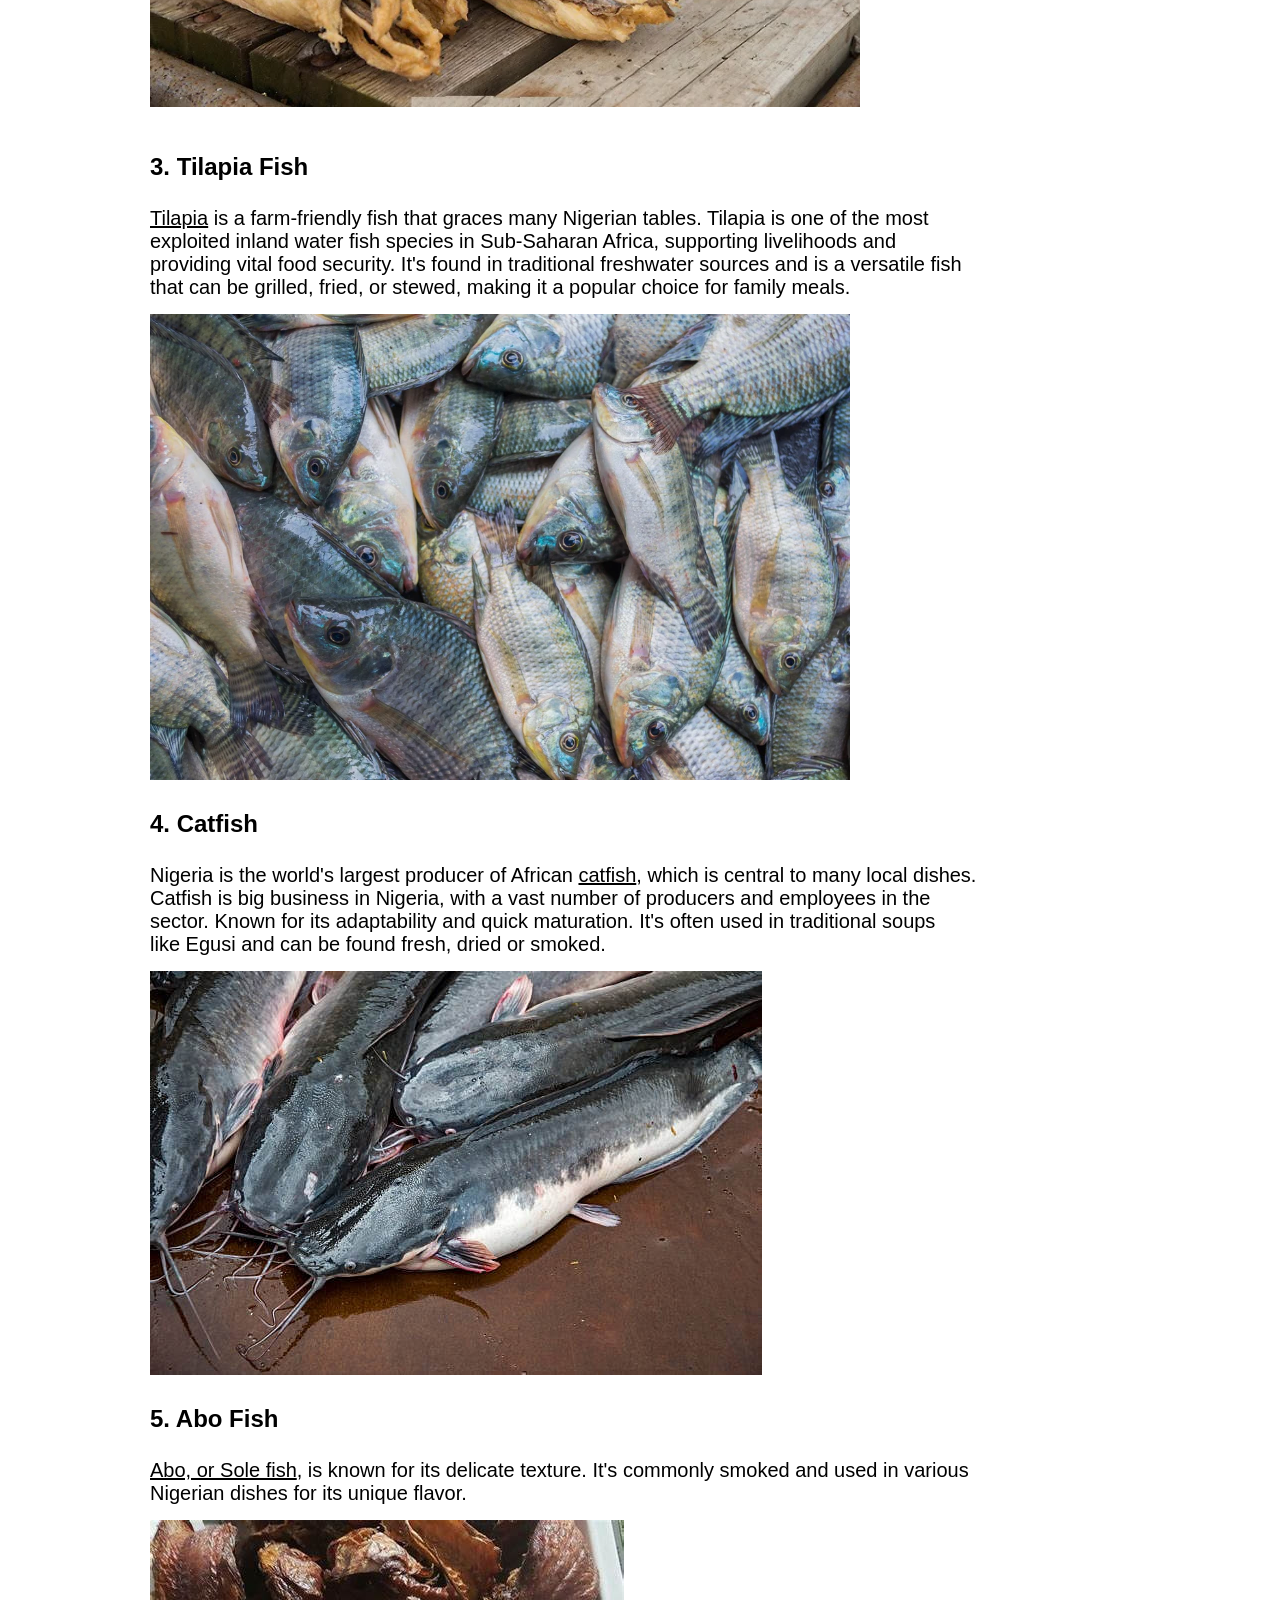
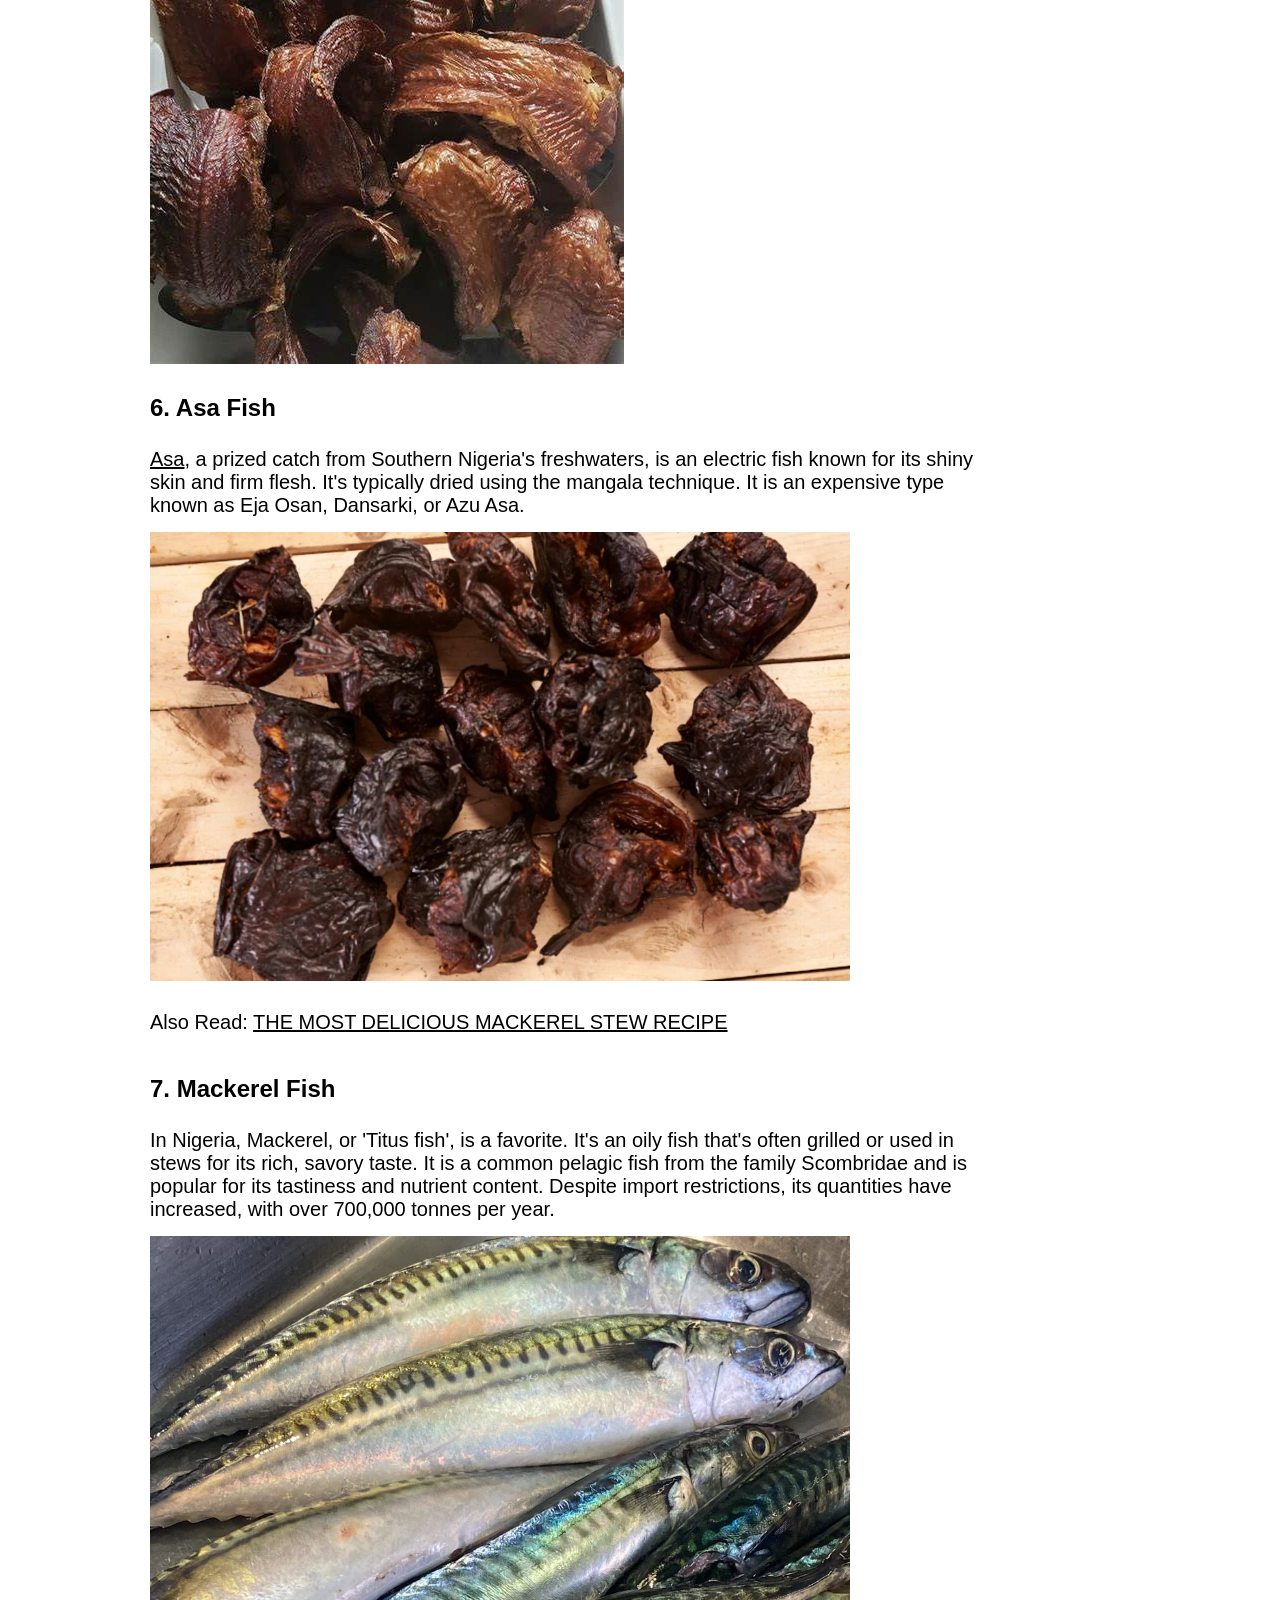
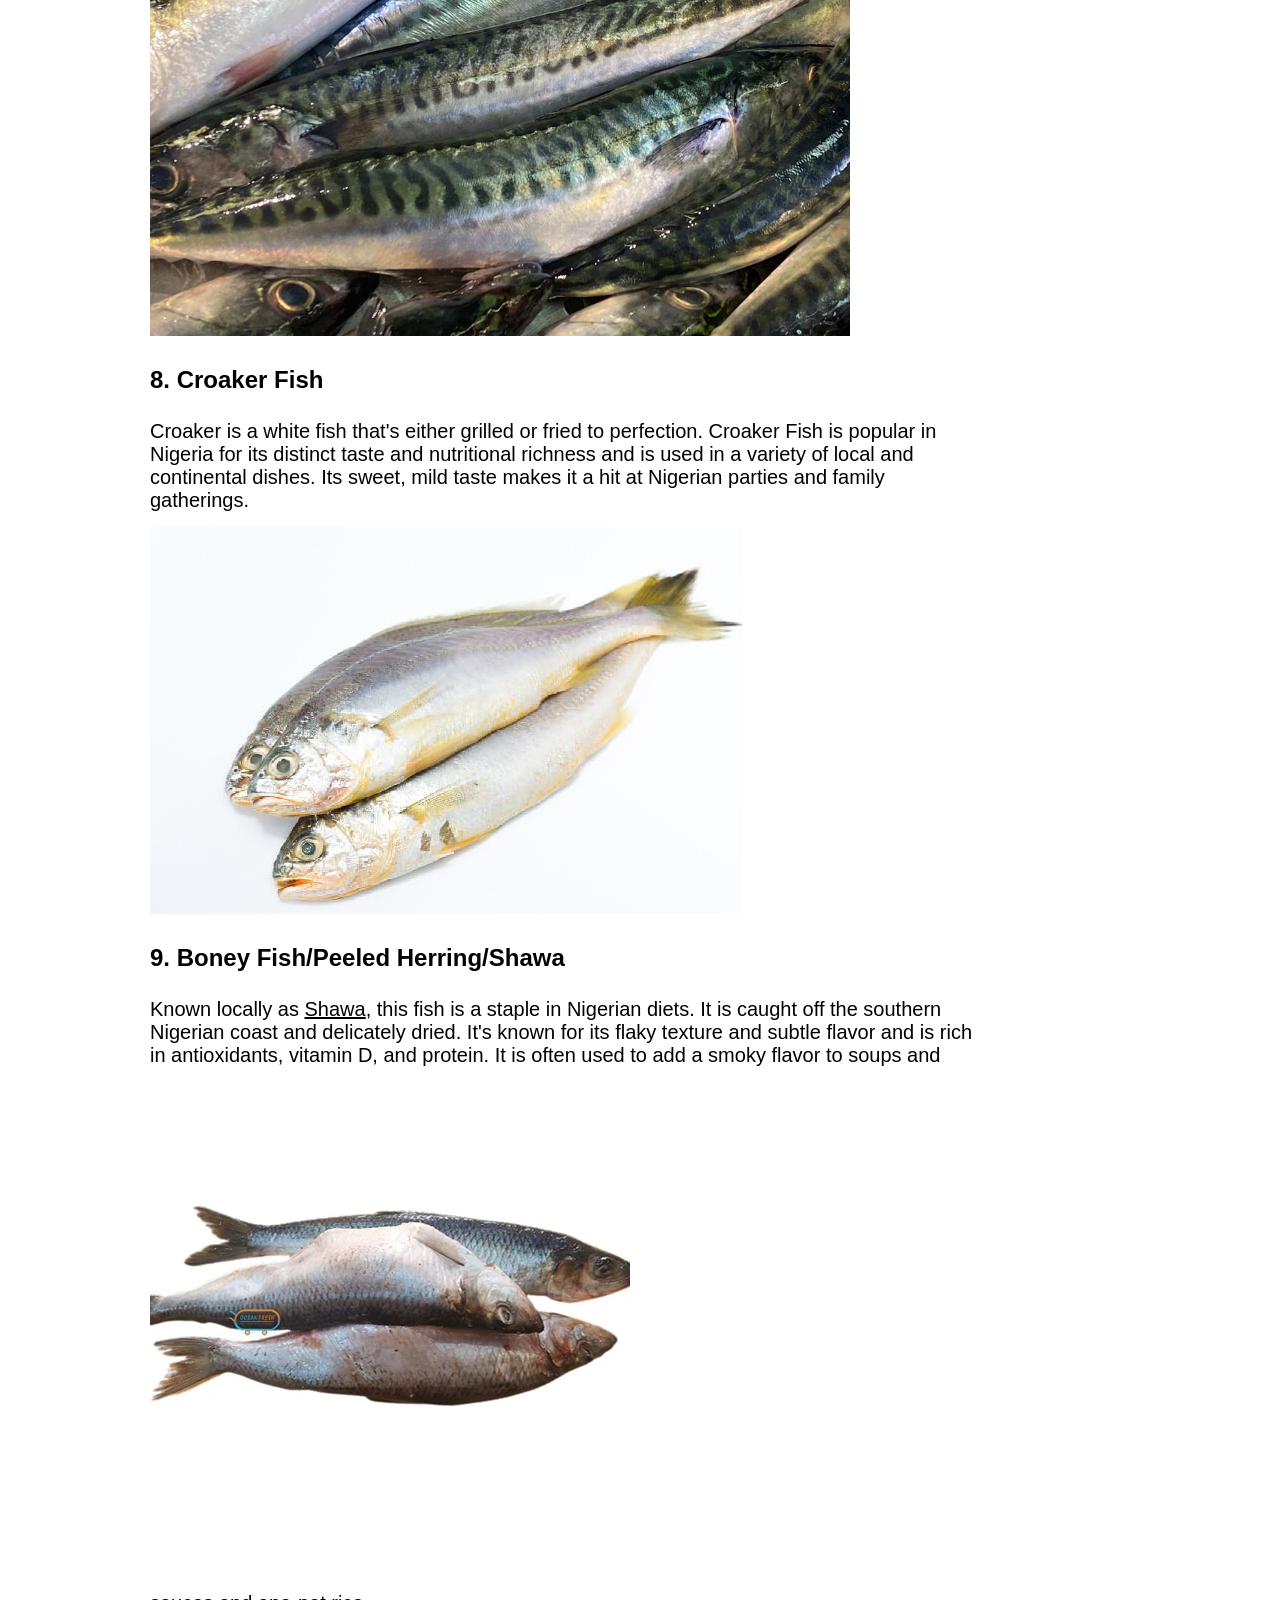
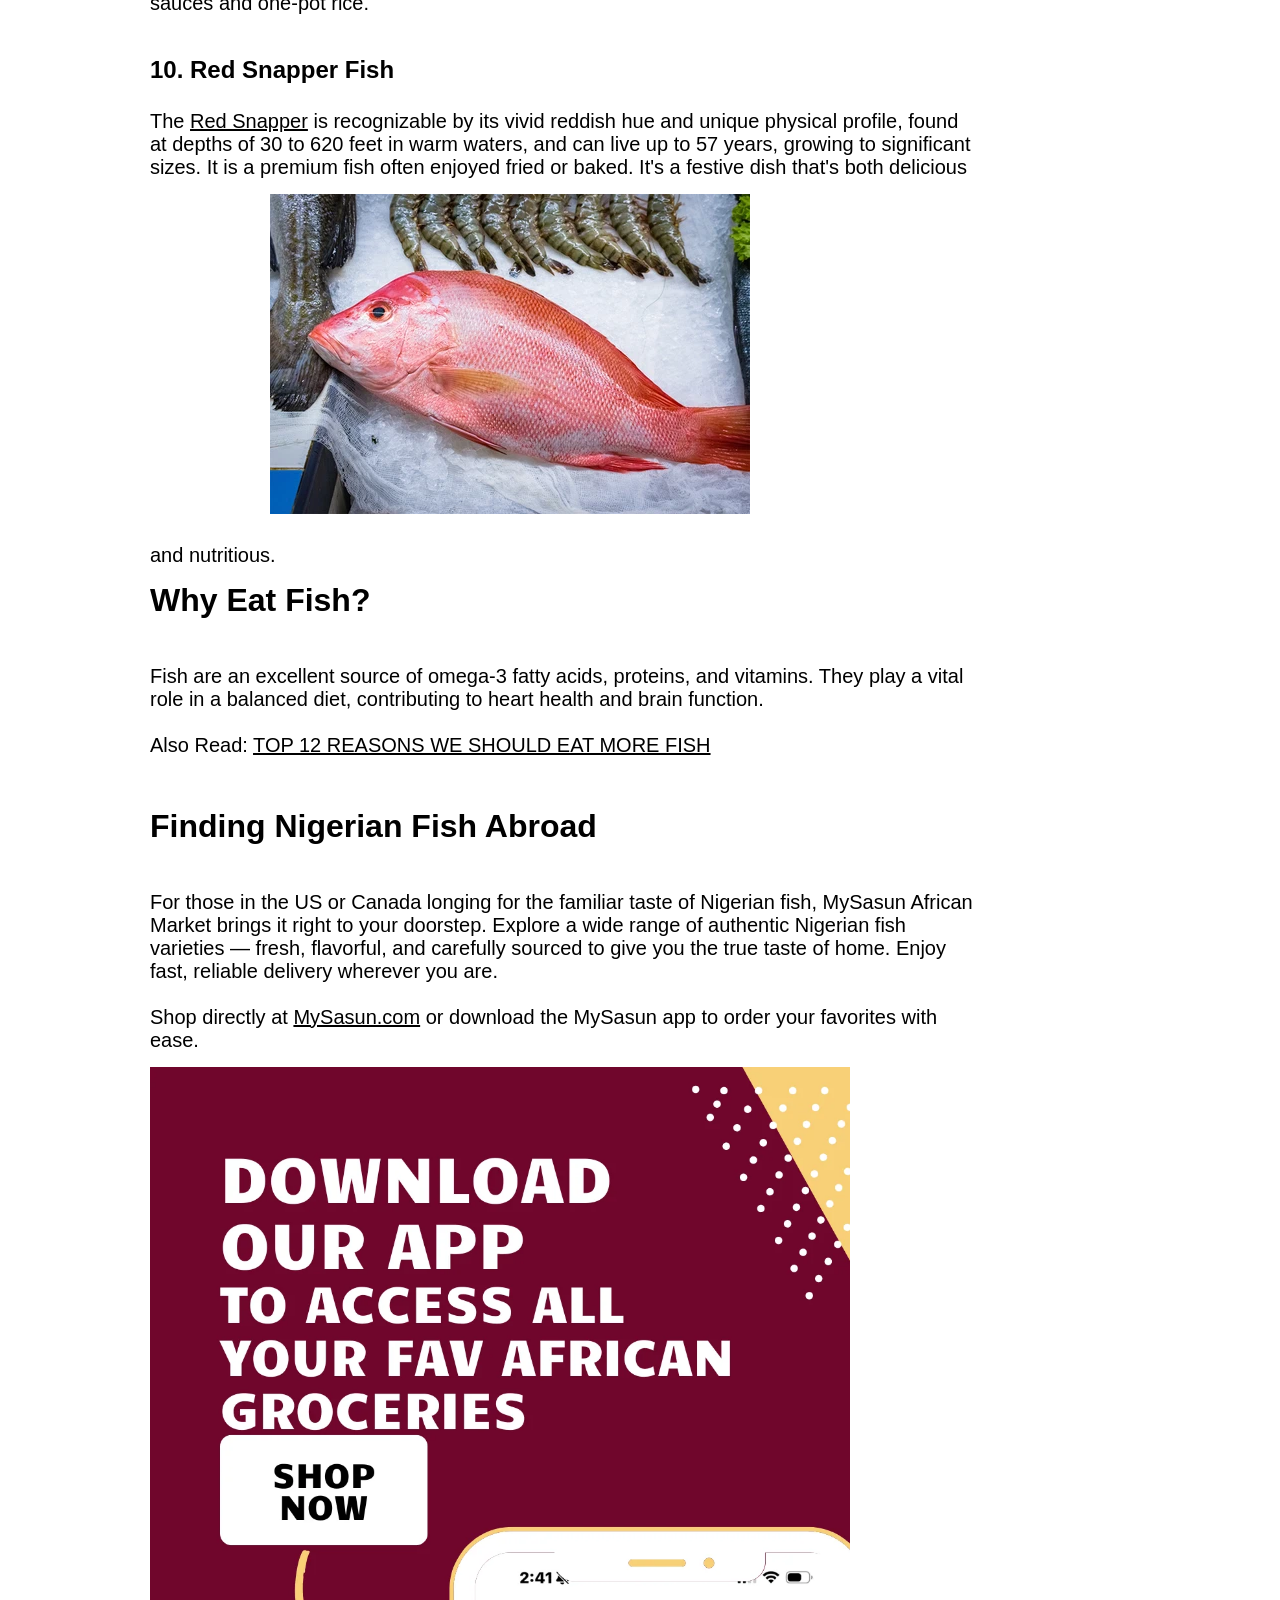
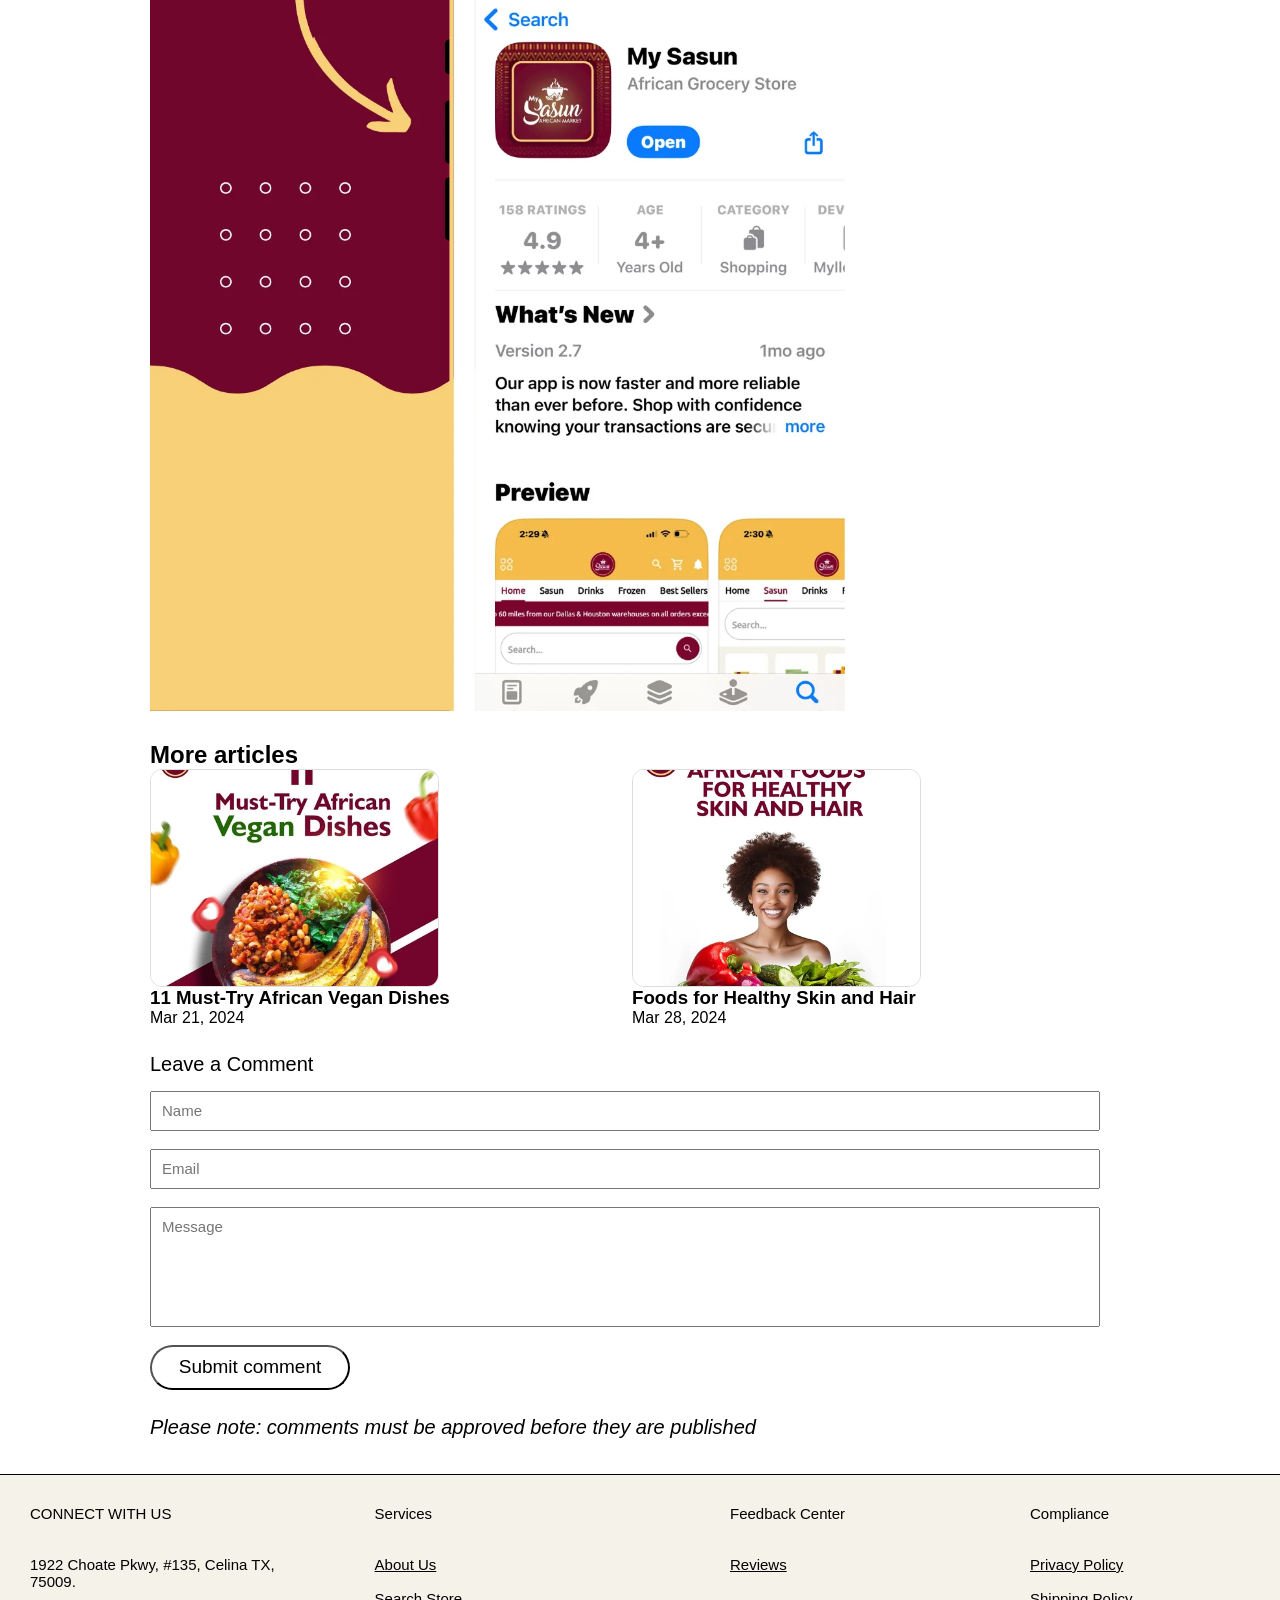
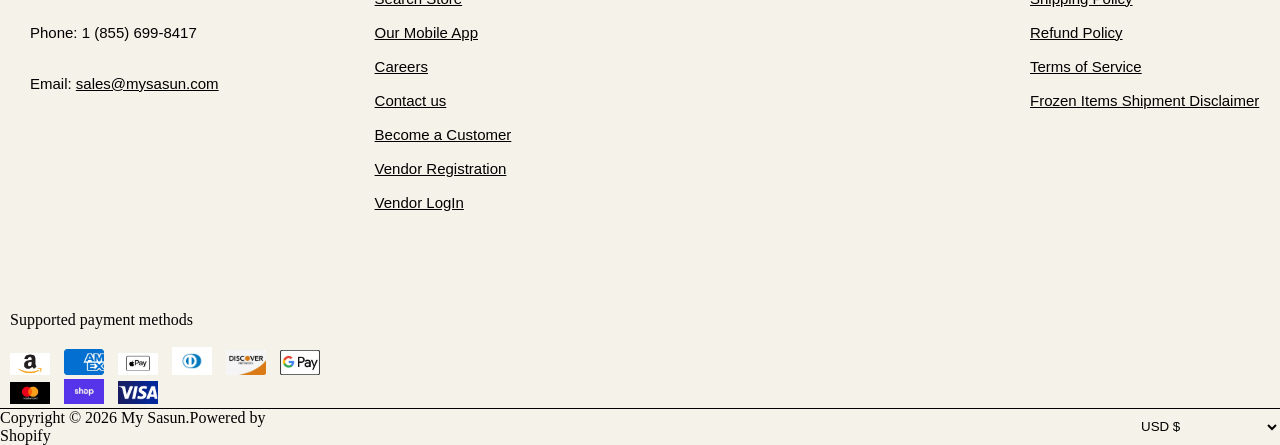
==== commit b982bbf8: "Edited version" ====
--- a/index.html
+++ b/index.html
@@ -158,7 +158,7 @@
 
   <div class="article-grid">
     <a class="article-card" href="#">
-      <img src="/images/Vegan.webp" alt="African vegan dishes" />
+      <img src="/images/Vegan.webp" alt="African vegan dishes">
       <h3>11 Must-Try African Vegan Dishes</h3>
       <time datetime="2024-03-21">Mar 21, 2024</time>
     </a>
@@ -235,16 +235,16 @@
 <div class="payment">
   <p>Supported payment methods</p>
   <br>
-  <img src="/images/azo.webp" alt="" class="azo">
-  <img src="/images/exp.webp" alt="" class="exp">
-  <img src="/images/pay.jpg" alt="" class="pay">
-  <img src="/images/club.jpg" alt="" class="club">
-  <img src="/images/dis.png" alt="" class="dis">
-  <img src="/images/gpy.webp" alt="" class="gpy">
+  <img src="/images/azo.webp" alt="" class="azo" title="Amazon">
+  <img src="/images/exp.webp" alt="" class="exp" title="American Express">
+  <img src="/images/pay.jpg" alt="" class="pay" title="Apple pay">
+  <img src="/images/club.jpg" alt="" class="club" title="Diners club">
+  <img src="/images/dis.png" alt="" class="dis" title="Discover">
+  <img src="/images/gpy.webp" alt="" class="gpy" title="Google">
   <br>
-  <img src="/images/cae.webp" alt="" class="cae">
-  <img src="/images/shop.webp" alt="" class="shop">
-  <img src="/images/Visa.jpg" alt="" class="visa">
+  <img src="/images/cae.webp" alt="" class="cae" title="Master card">
+  <img src="/images/shop.webp" alt="" class="shop" title="shop">
+  <img src="/images/Visa.jpg" alt="" class="visa" title="Visa">
 </div>
 <hr>
 <div class="copy">
--- a/style.css
+++ b/style.css
@@ -174,10 +174,10 @@
     margin: auto;
 }
 .stage5{
-  padding: 50px;
+  padding: 20px;
   font-family: Arial, sans-serif;
   font-size: 16px;
-  padding-left: 200px;
+  padding-left: 150px;
 }
 .stage5 h1{
     padding-bottom: 20px;
@@ -259,24 +259,23 @@
 }
 .article-grid {
   display: flex;
-  flex-wrap: wrap;
-  gap: 12px;
 }
 
 .article-card {
-  flex: 1 1 calc(50% - 6px);
-  min-width: 0;
   color: inherit;
   text-decoration: none;
 }
 
 .article-card img {
-  display: flexbox;
-  width: 100%;
-  aspect-ratio: 4 / 3;
-  object-fit: cover;
+  display: flex;
+  width: 60%;
   border: 1px solid #ddd;
   border-radius: 12px;
+  transition: 1s;
+}
+.article-card img:hover{
+    cursor: pointer;
+    transform: scale(1.1);
 }
 .stage5 main{
     position: relative;
@@ -368,25 +367,32 @@
     outline: none;
     background-color: #F5F2E9;
 }
+mark{
+    background-color: #ecbe5e;
+}
 @media screen and (max-width: 800px) {
   .log{
     position: relative;
     width: 70px;
-    left: 4px;
+    left: 36px;
   }
-    .stage2 input { width: 300px; left: 150px;}
-
-    .glass { top: 30px; left: 20px;}
-
-    .bot {
-        position: relative;
-        left: px;
+    .stage2 input { 
+        width: 300px; 
+        left: 150px;
+        bottom: 30px;
+    }
+
+    .glass { top: 1px; left: 35px;}
+    .bot{
+        position: absolute;
+        right: 150px;
         width: 100px;
     }
-    .on {
-        position: relative;
-        width: 300px;
-        left: -20px;
+    .on{
+        position: absolute;
+        left: 650px;
+        width: 100px;
+
     }
     .venge{
         position: absolute;
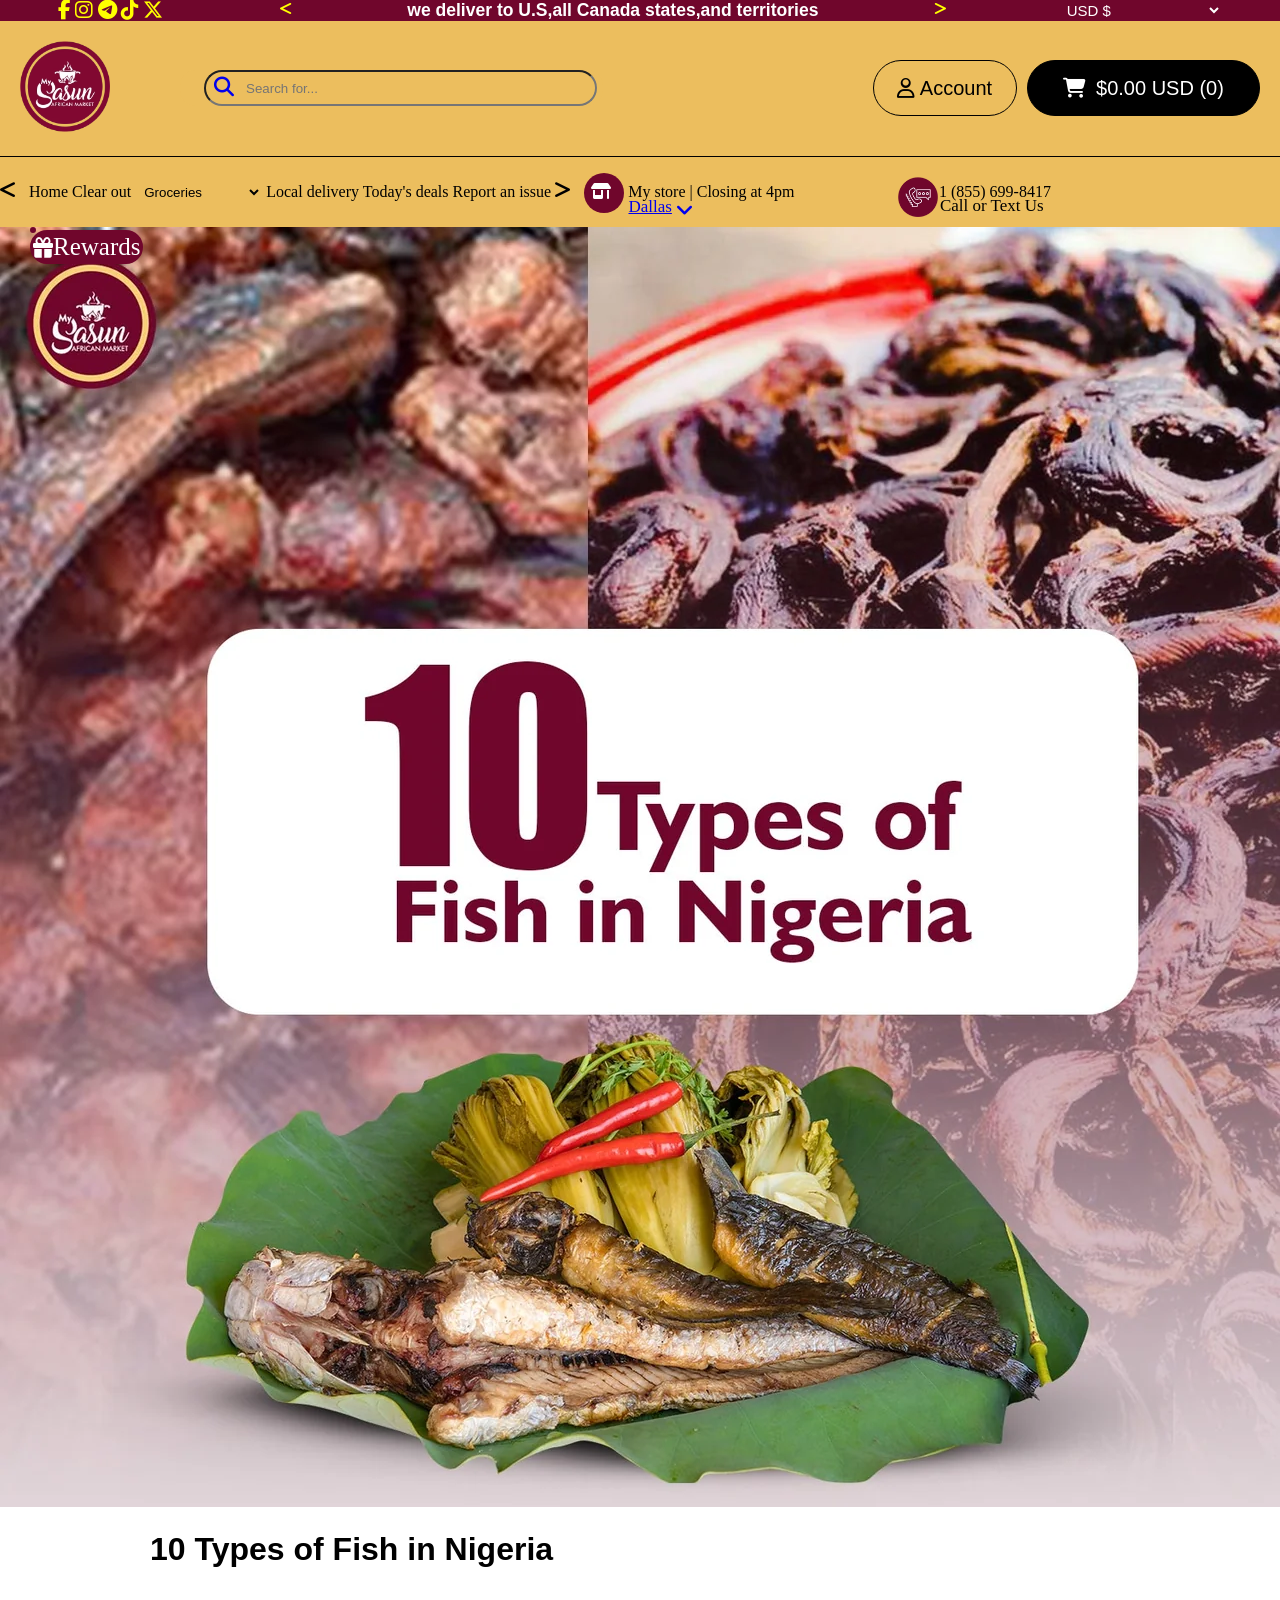
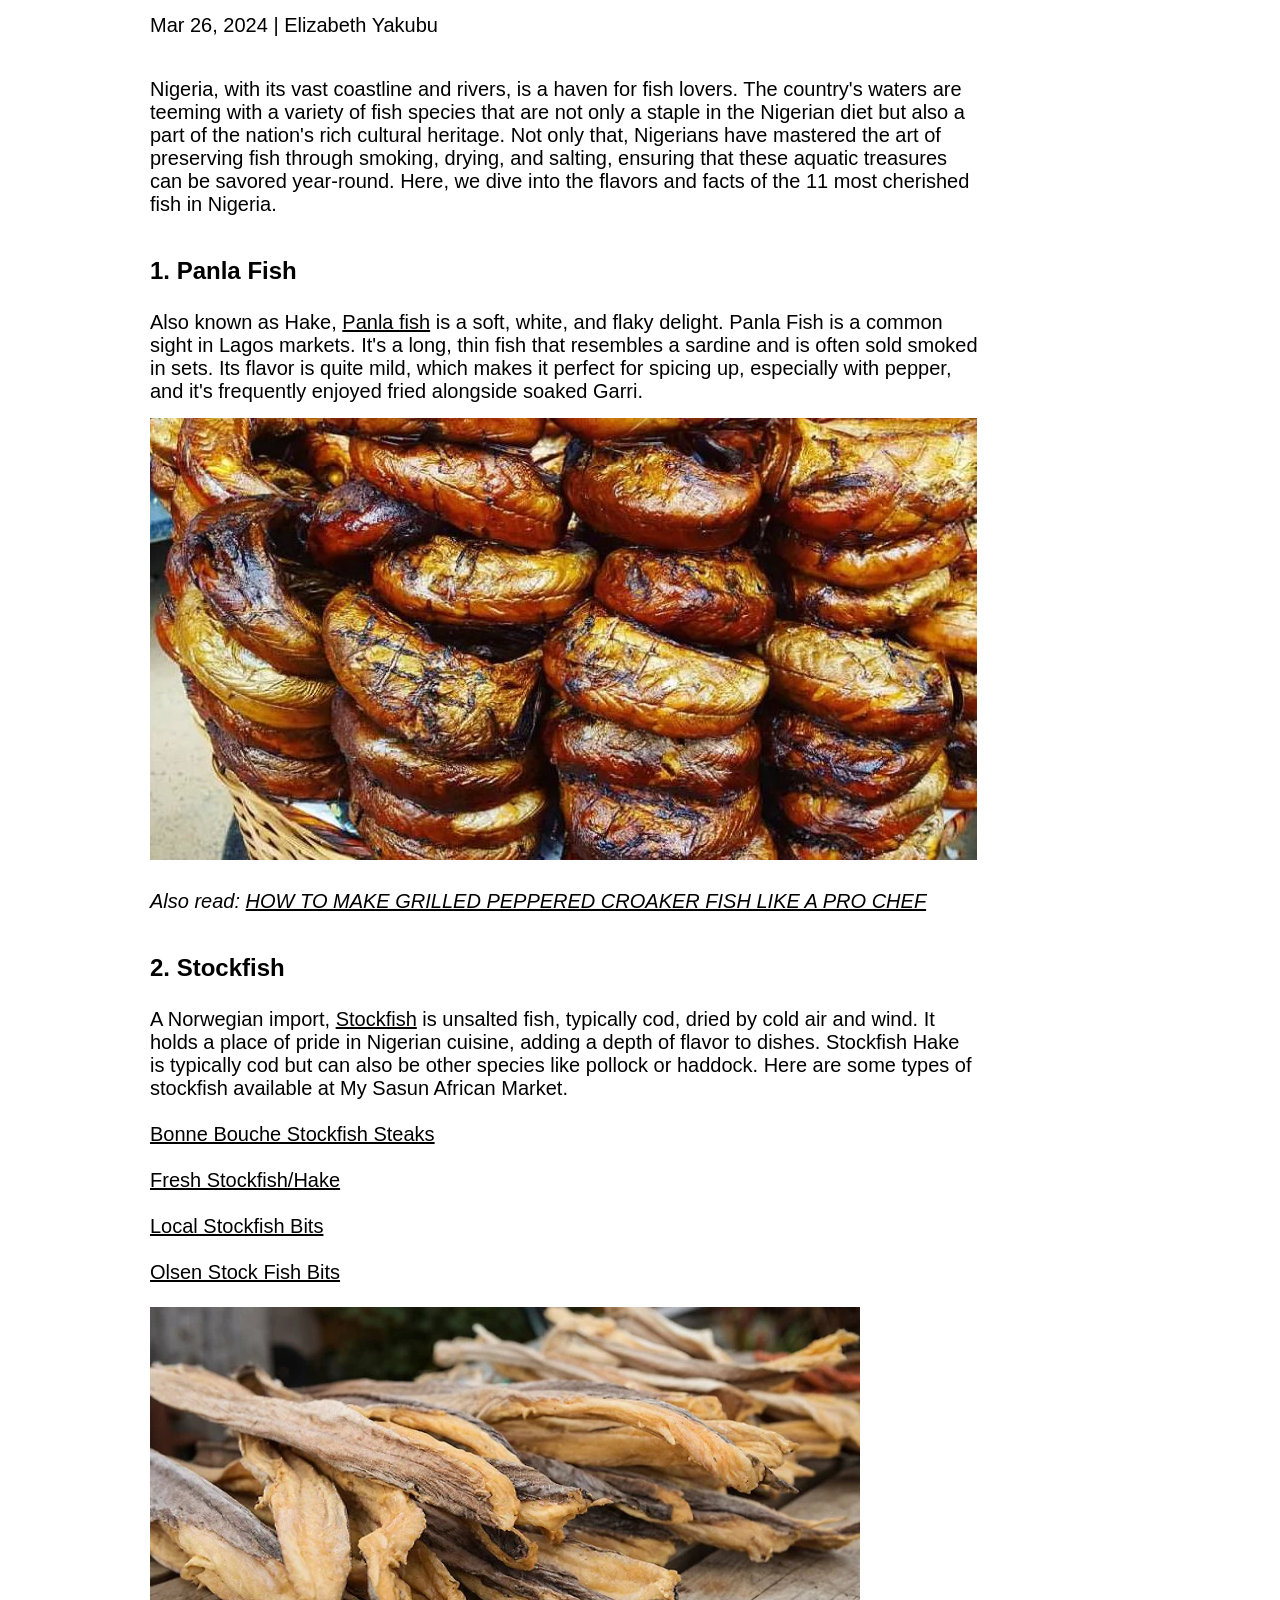
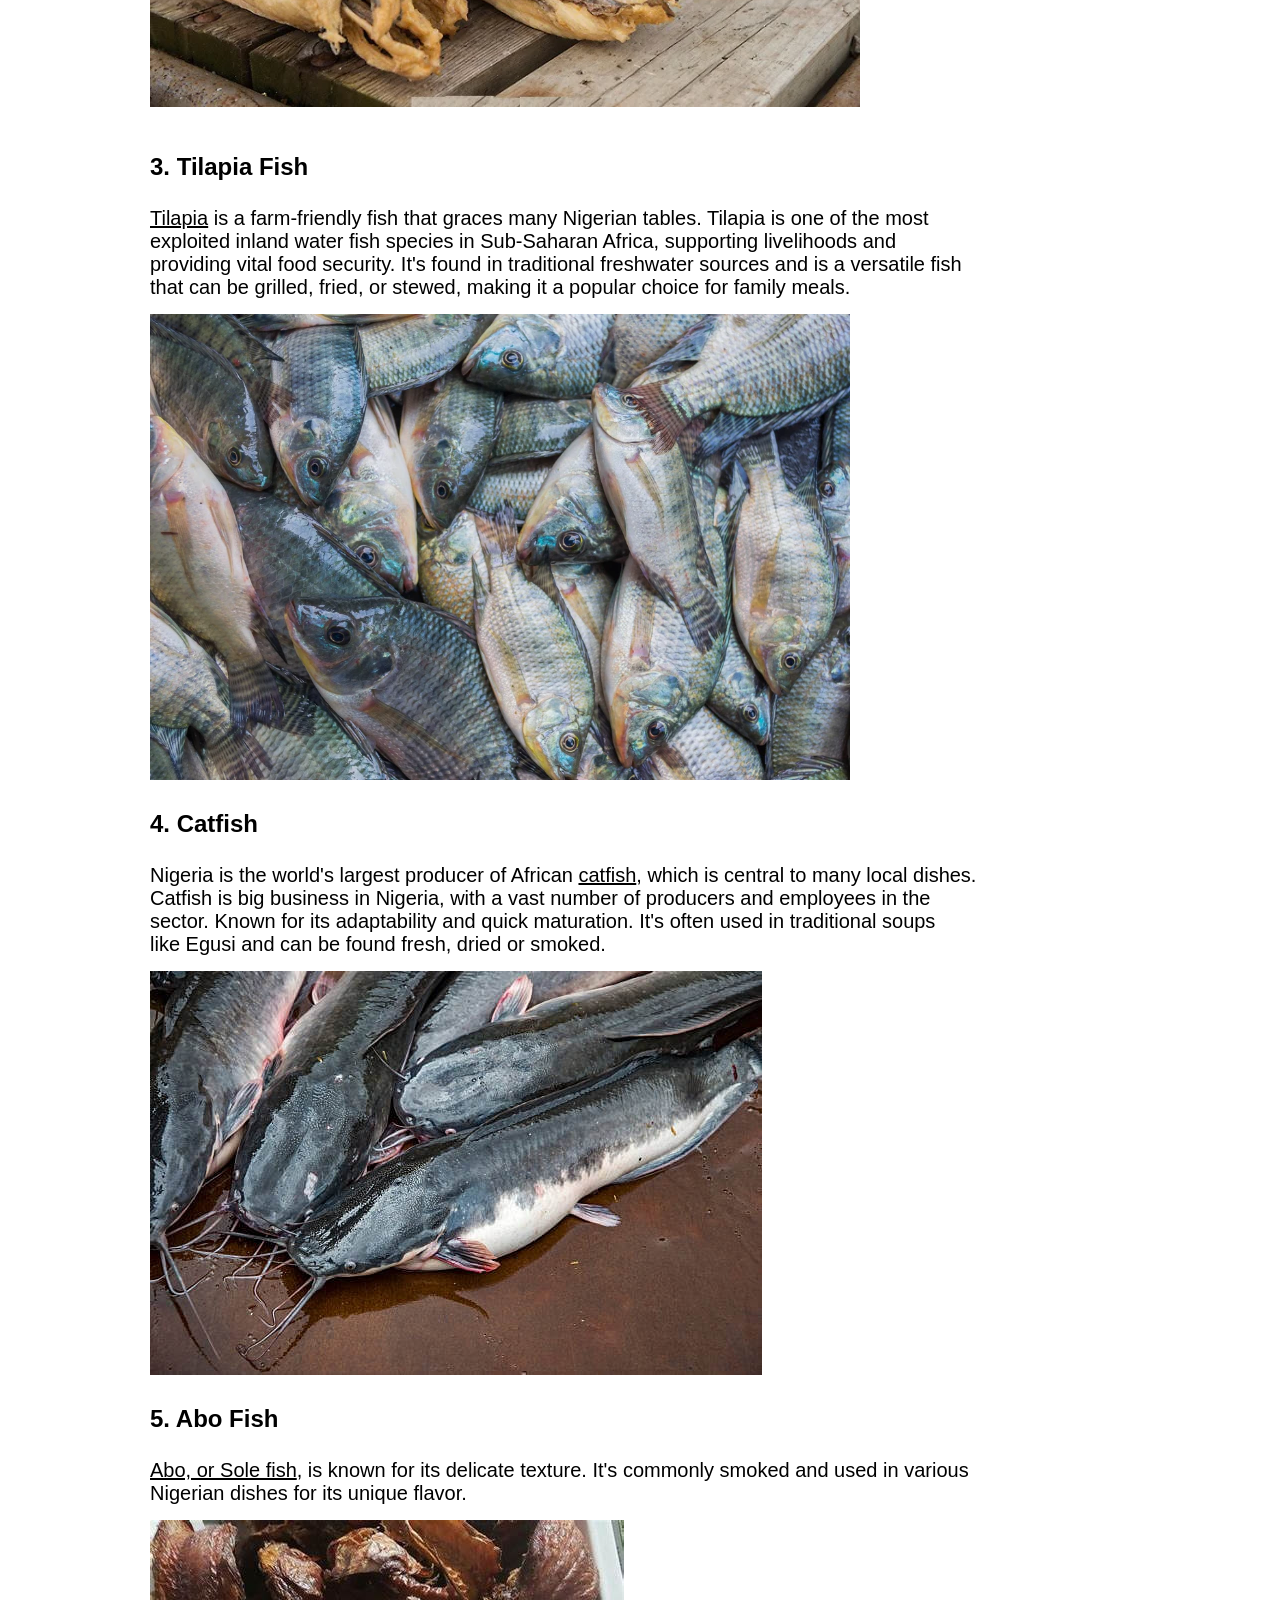
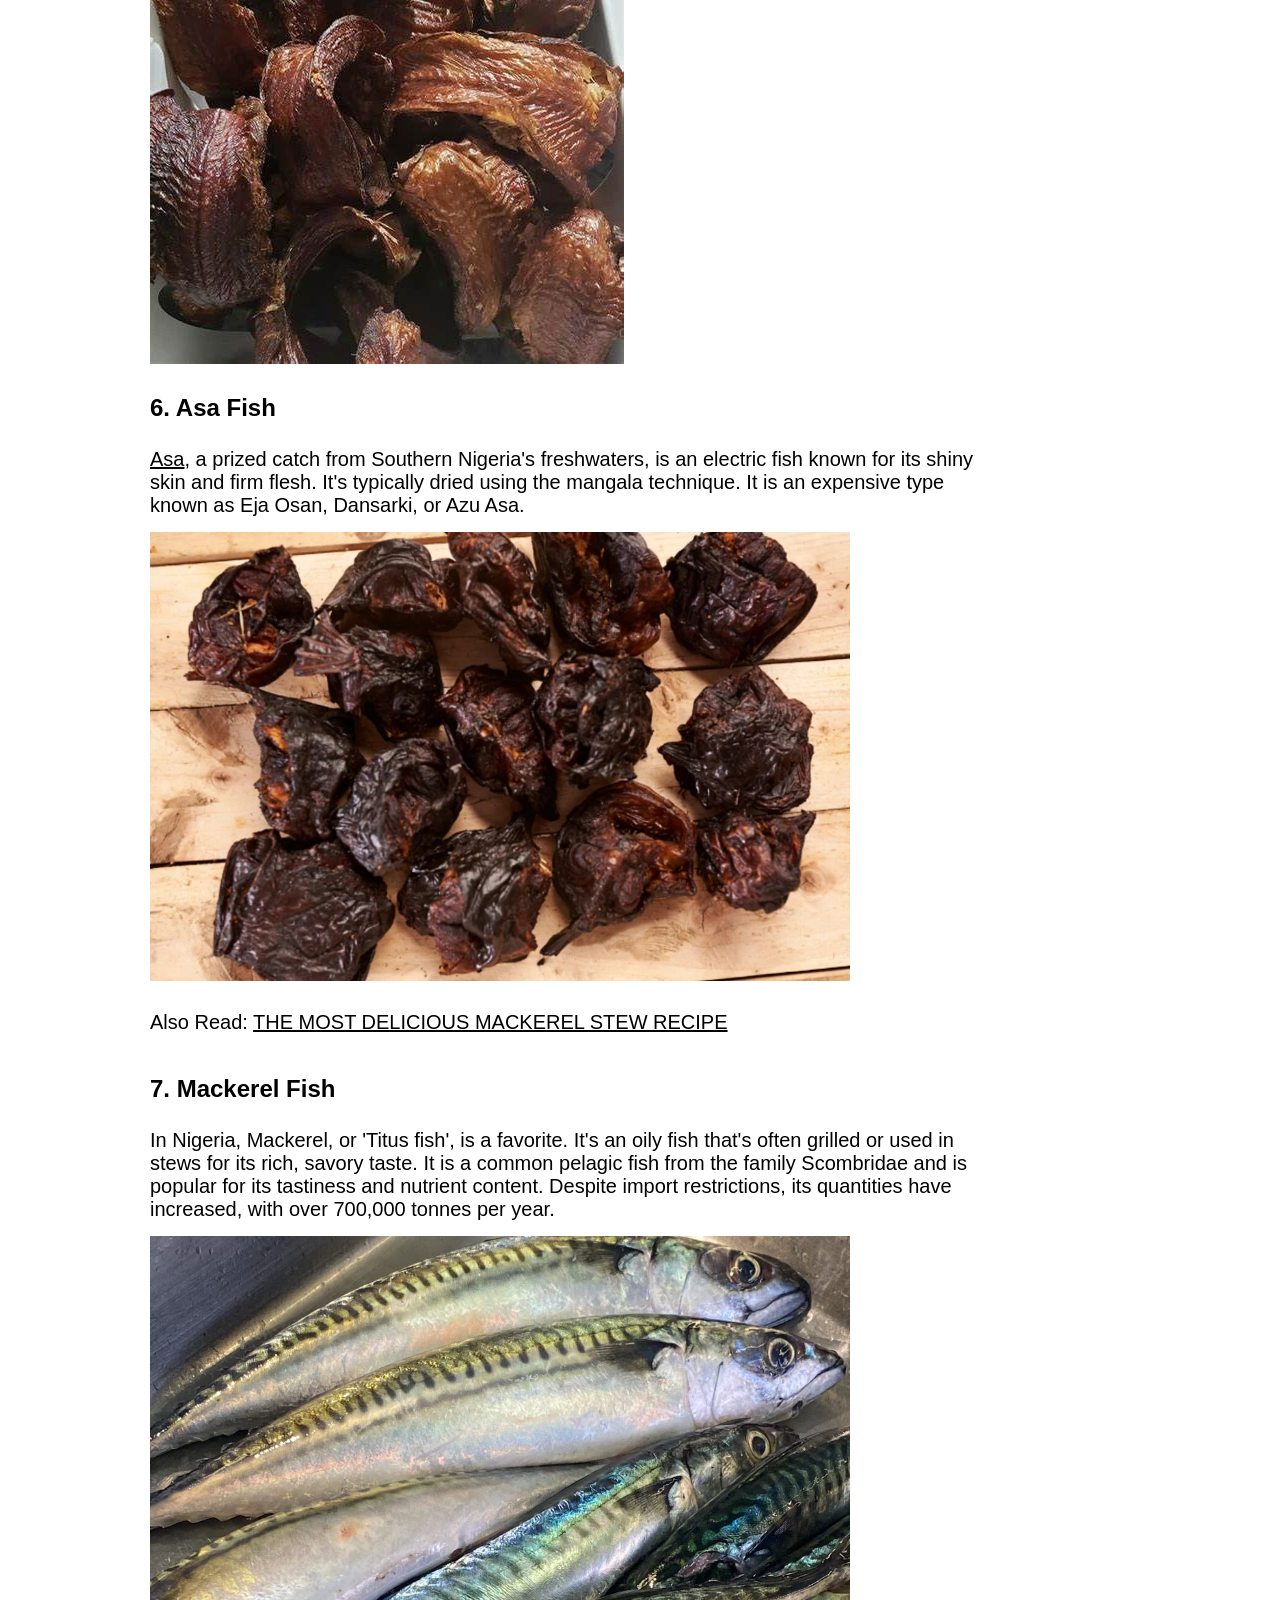
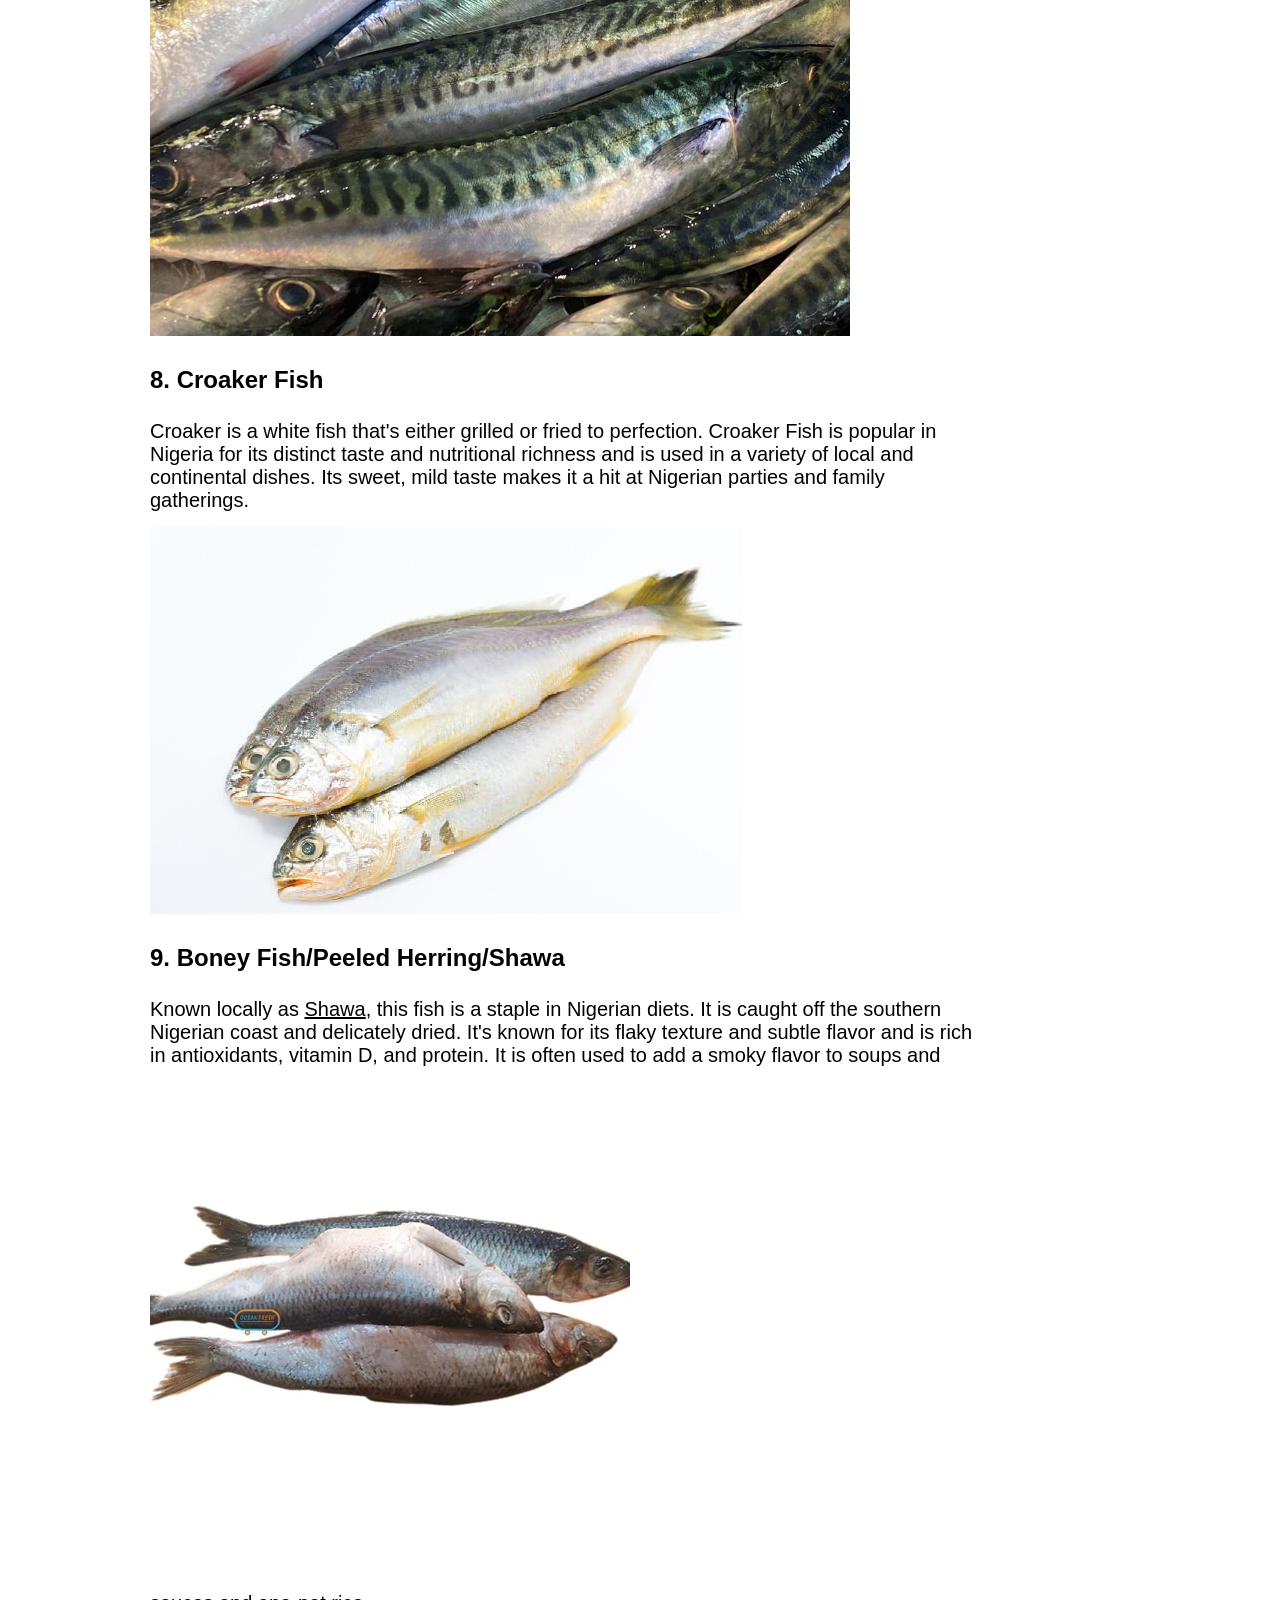
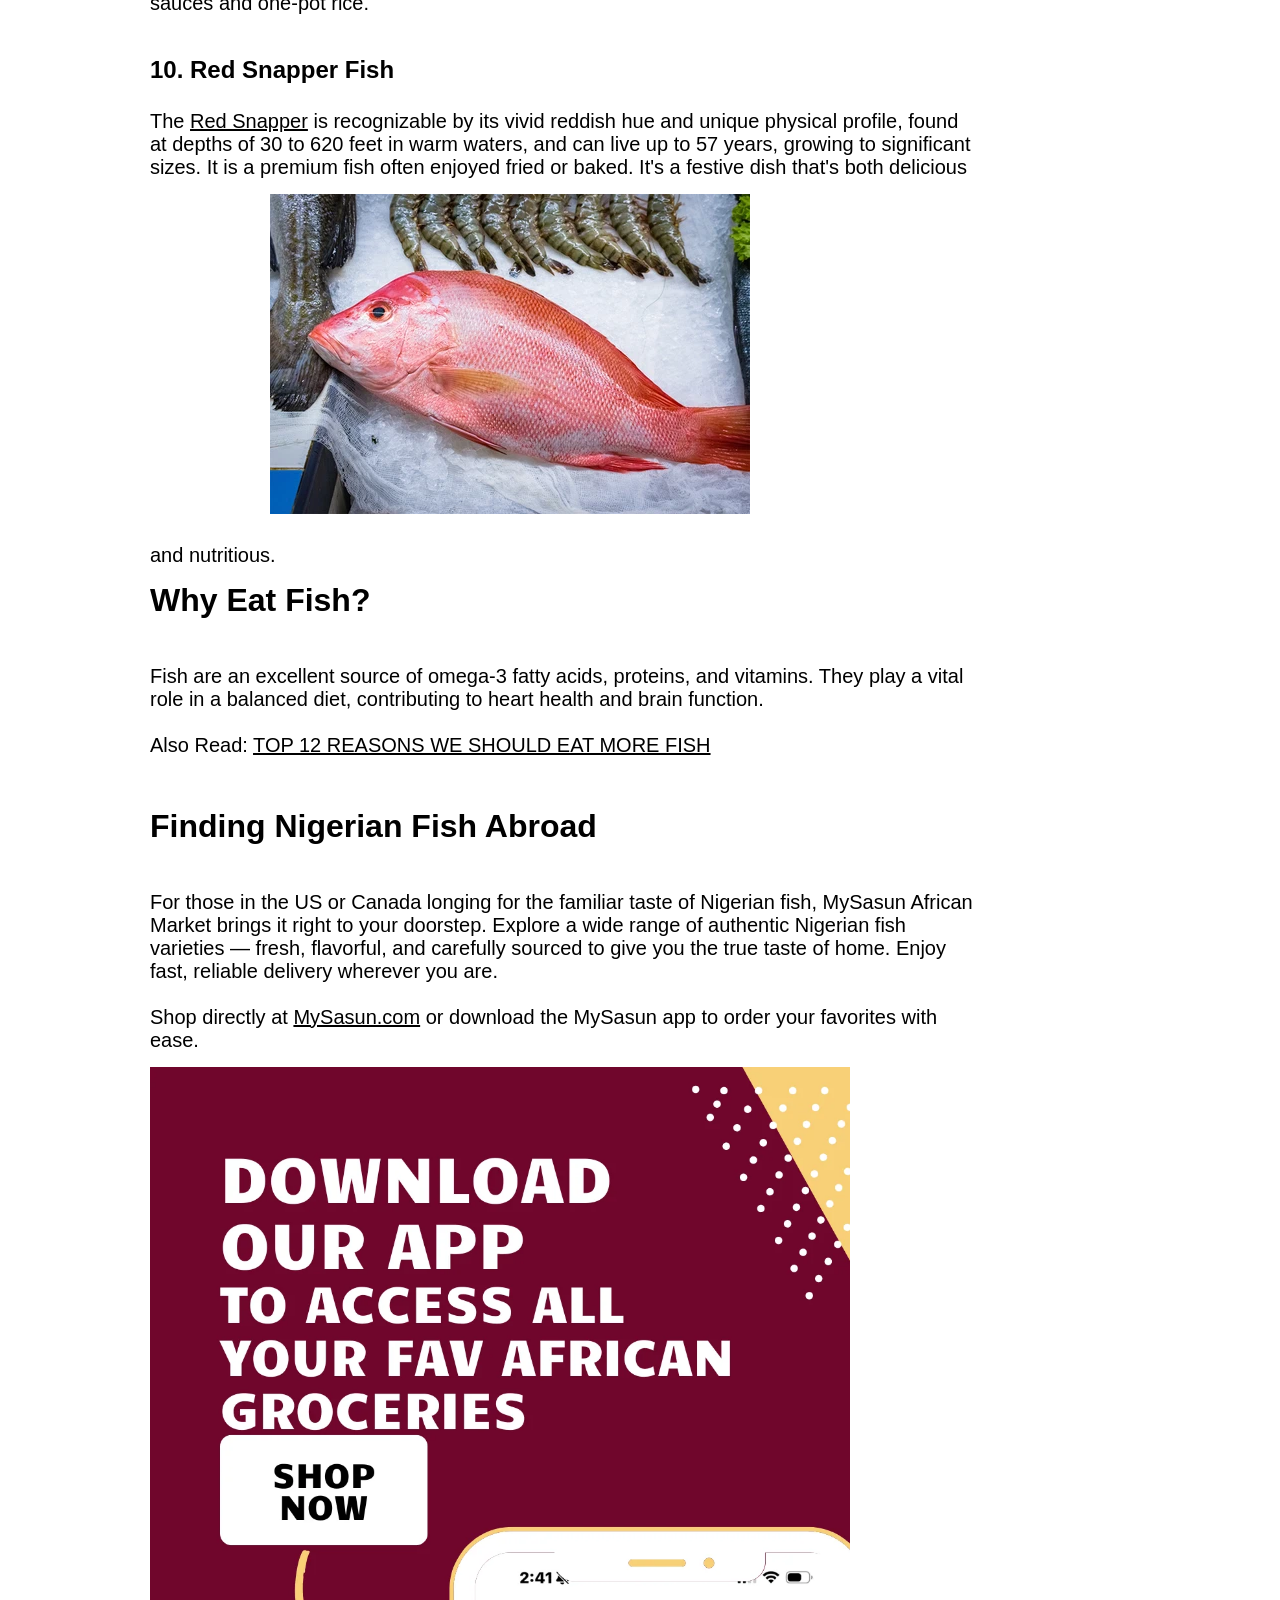
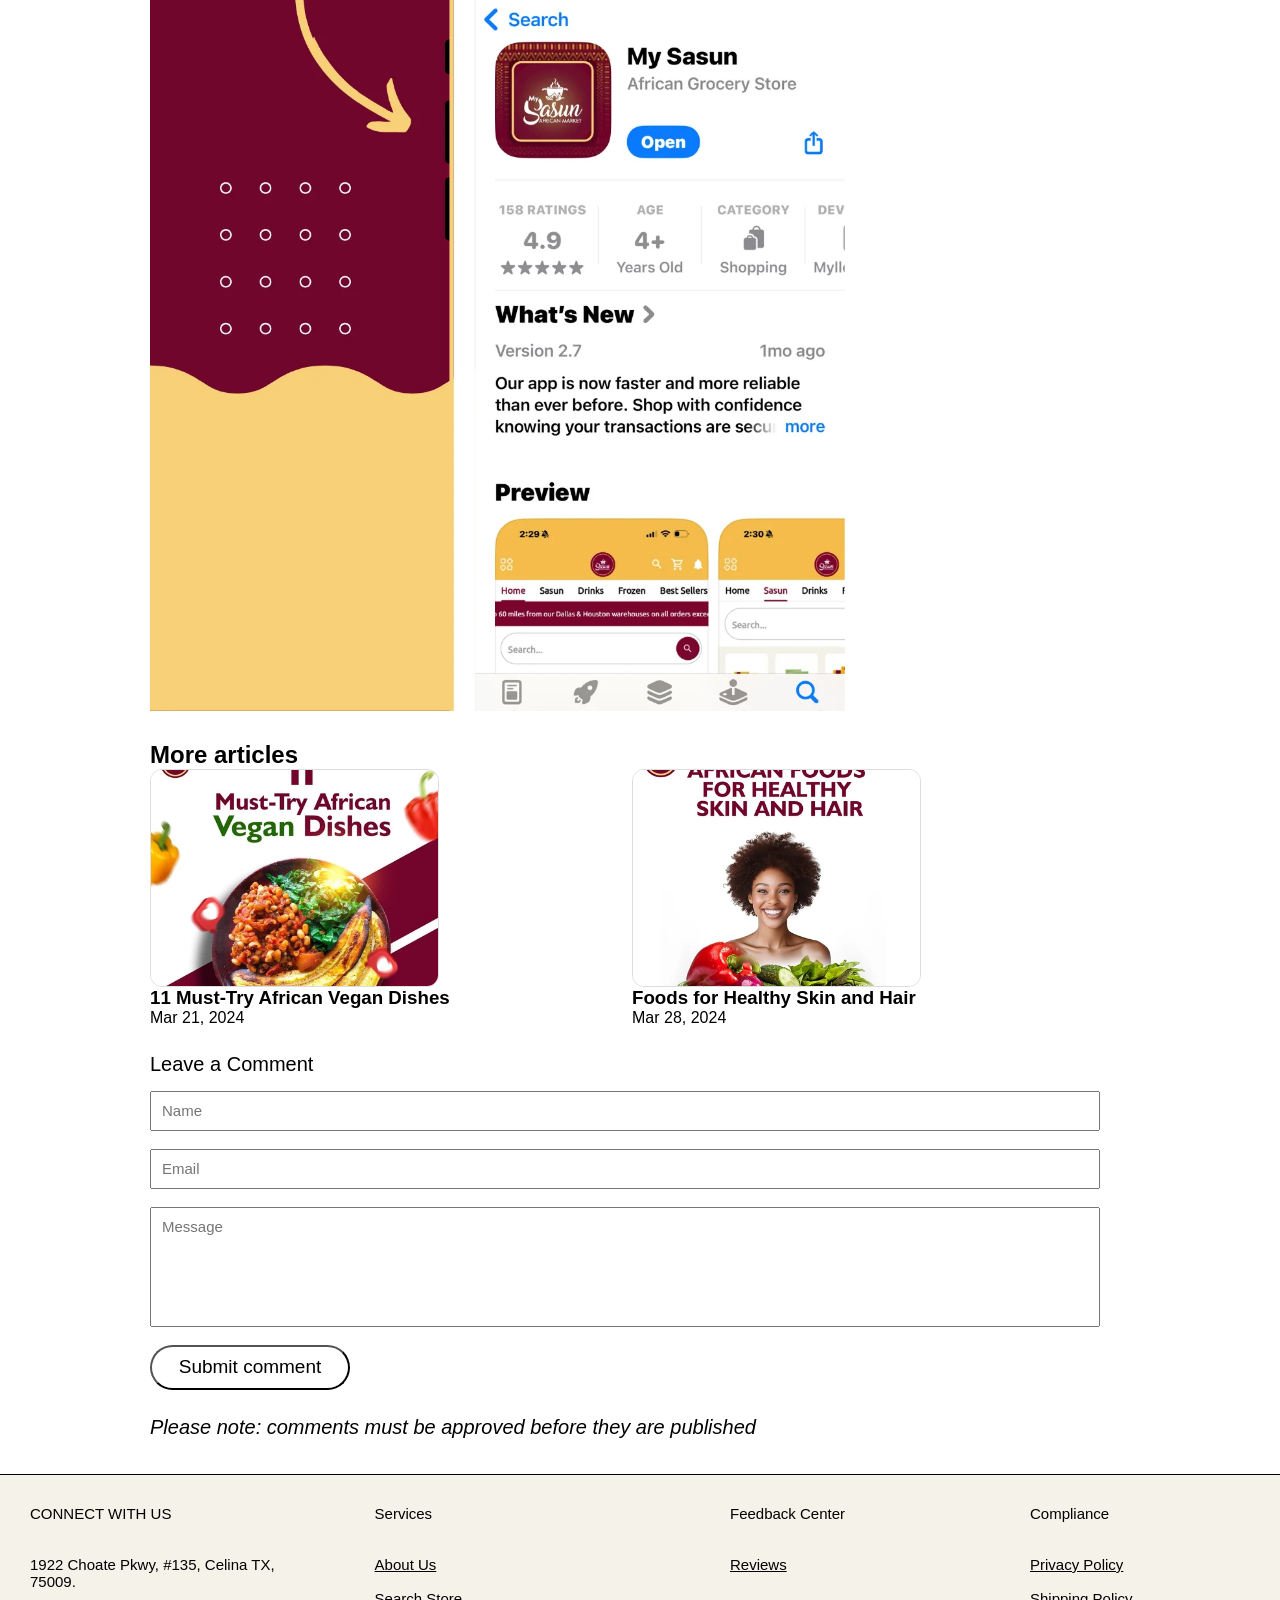
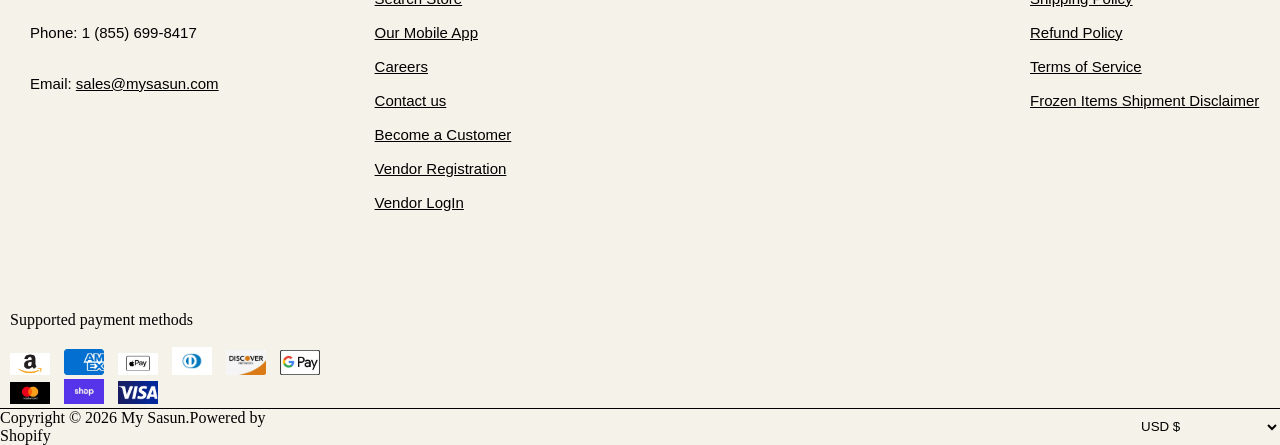
==== commit 2d8ba410: "Edited version" ====
--- a/index.html
+++ b/index.html
@@ -73,9 +73,8 @@
         <span class="te">Call or Text Us</span>
       </mark>
     </nav>
-        <span class=""><a href="#"><i class="fa-solid fa-comment-sms message"></i></a></span>
-
     </div>
+    <span class="fort"><a href="#" class="fort"><i class="fa-solid fa-gift message"></i>Rewards</a></span>
 <div class="stage4">
   <img src="/images/imgt.jpg" alt="" class="ret ">
 
--- a/style.css
+++ b/style.css
@@ -69,9 +69,22 @@
 }
 
 .message{
-    position: static;
-    color: yellow;
-    font-size: 20px;
+    color: white;
+    font-size: 20px;
+}
+.git{
+    color: white;
+    text-decoration: none;
+}
+.fort{
+    position: fixed;
+    font-size: 25px;
+    text-decoration: none;
+    color: #ffff;
+    border-radius: 20px;
+    border: 3px solid #70062c;
+    background-color: #70062c;
+    left: 30px;
 }
 .on{
     border-radius: 35px;
@@ -401,7 +414,6 @@
     }
     .stage4 {
         position: relative; 
-        background-color: #ecbe5e;
         top: 3px;
     }
     .regr{
@@ -435,4 +447,81 @@
         right: 350px;
     }
 
+}
+@media screen and (max-width: 600px) {
+   .stage1{
+    position: relative;
+    width: 480px;
+    text-align: center;
+    white-space: nowrap;
+    overflow: auto;
+    -webkit-overflow-scrolling: touch;
+   }
+   .stage1 h3 ,.icon{
+    position: relative;
+    top: 1px;
+   }
+   .log{
+    left: 5px;
+   }
+   .stage2 input{
+    width: 150px;
+    bottom: auto;
+    margin-right: 200px;
+   }
+   .glass{
+    top: 30px;
+    left: 20px;
+   }
+   .bot{
+    top: 60px;
+    width: 100px;
+    height: auto;
+    right: 10px;
+   }
+   .on{
+    height: auto;
+    top: 90px;
+    width: 100px;
+    left: 350px;
+   }
+   .stage3{
+    height: 100px;
+    white-space: nowrap;
+    overflow: auto;
+    -webkit-overflow-scrolling: touch;
+   }
+   .venge{
+    position: absolute;
+    top: 190px;
+    left: 10px;
+   }
+   mark{
+    left: 250px;
+   }
+ .men,.you{
+    width: 450px;
+ }
+ form .gred,.tit{
+    width: 450px;
+ }
+ .fere{
+    position: relative;
+    left: 20px;
+ }
+ .stage6{
+    position: relative;
+    left: 1px;
+ }
+ .foer{
+    position: relative;
+    right: 20px;
+ }
+ .feed{
+    position: relative;
+    right: 850px;
+ }
+ .copy select{
+    right: 550px;
+ }
 }
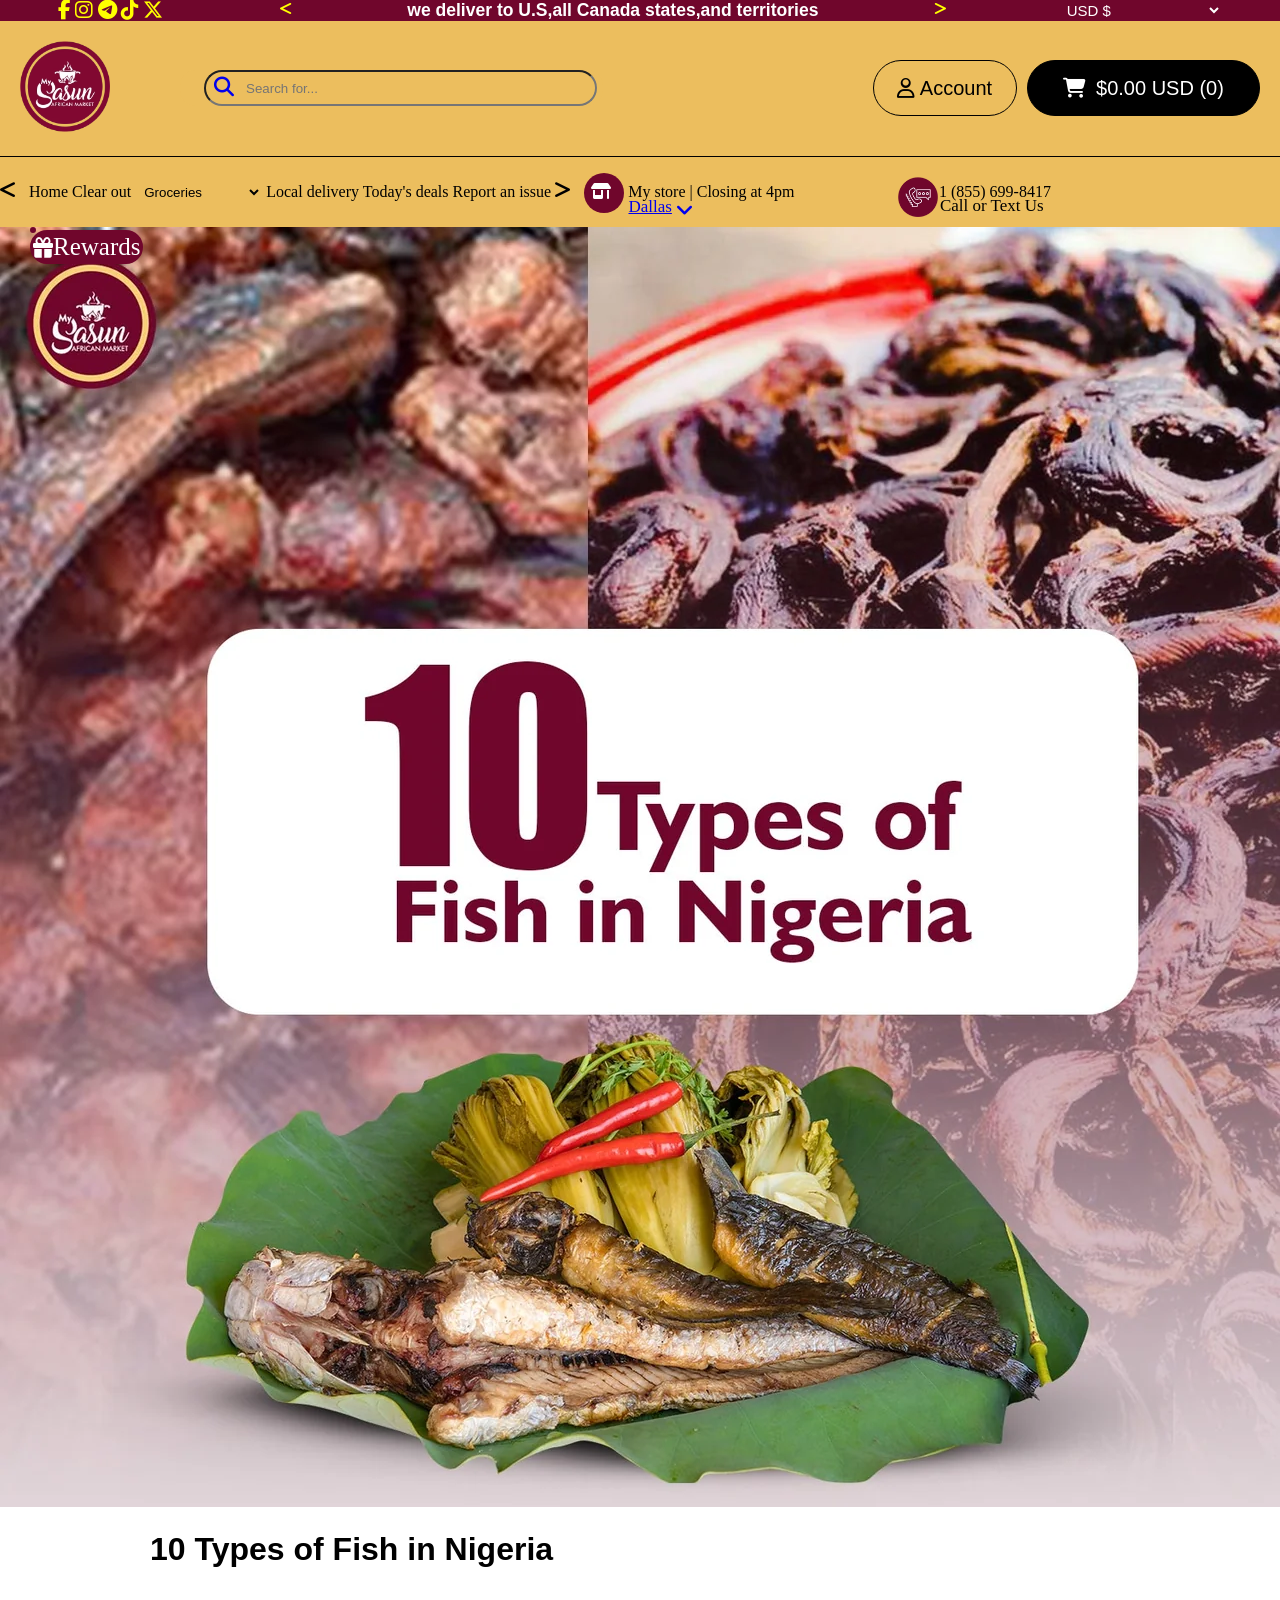
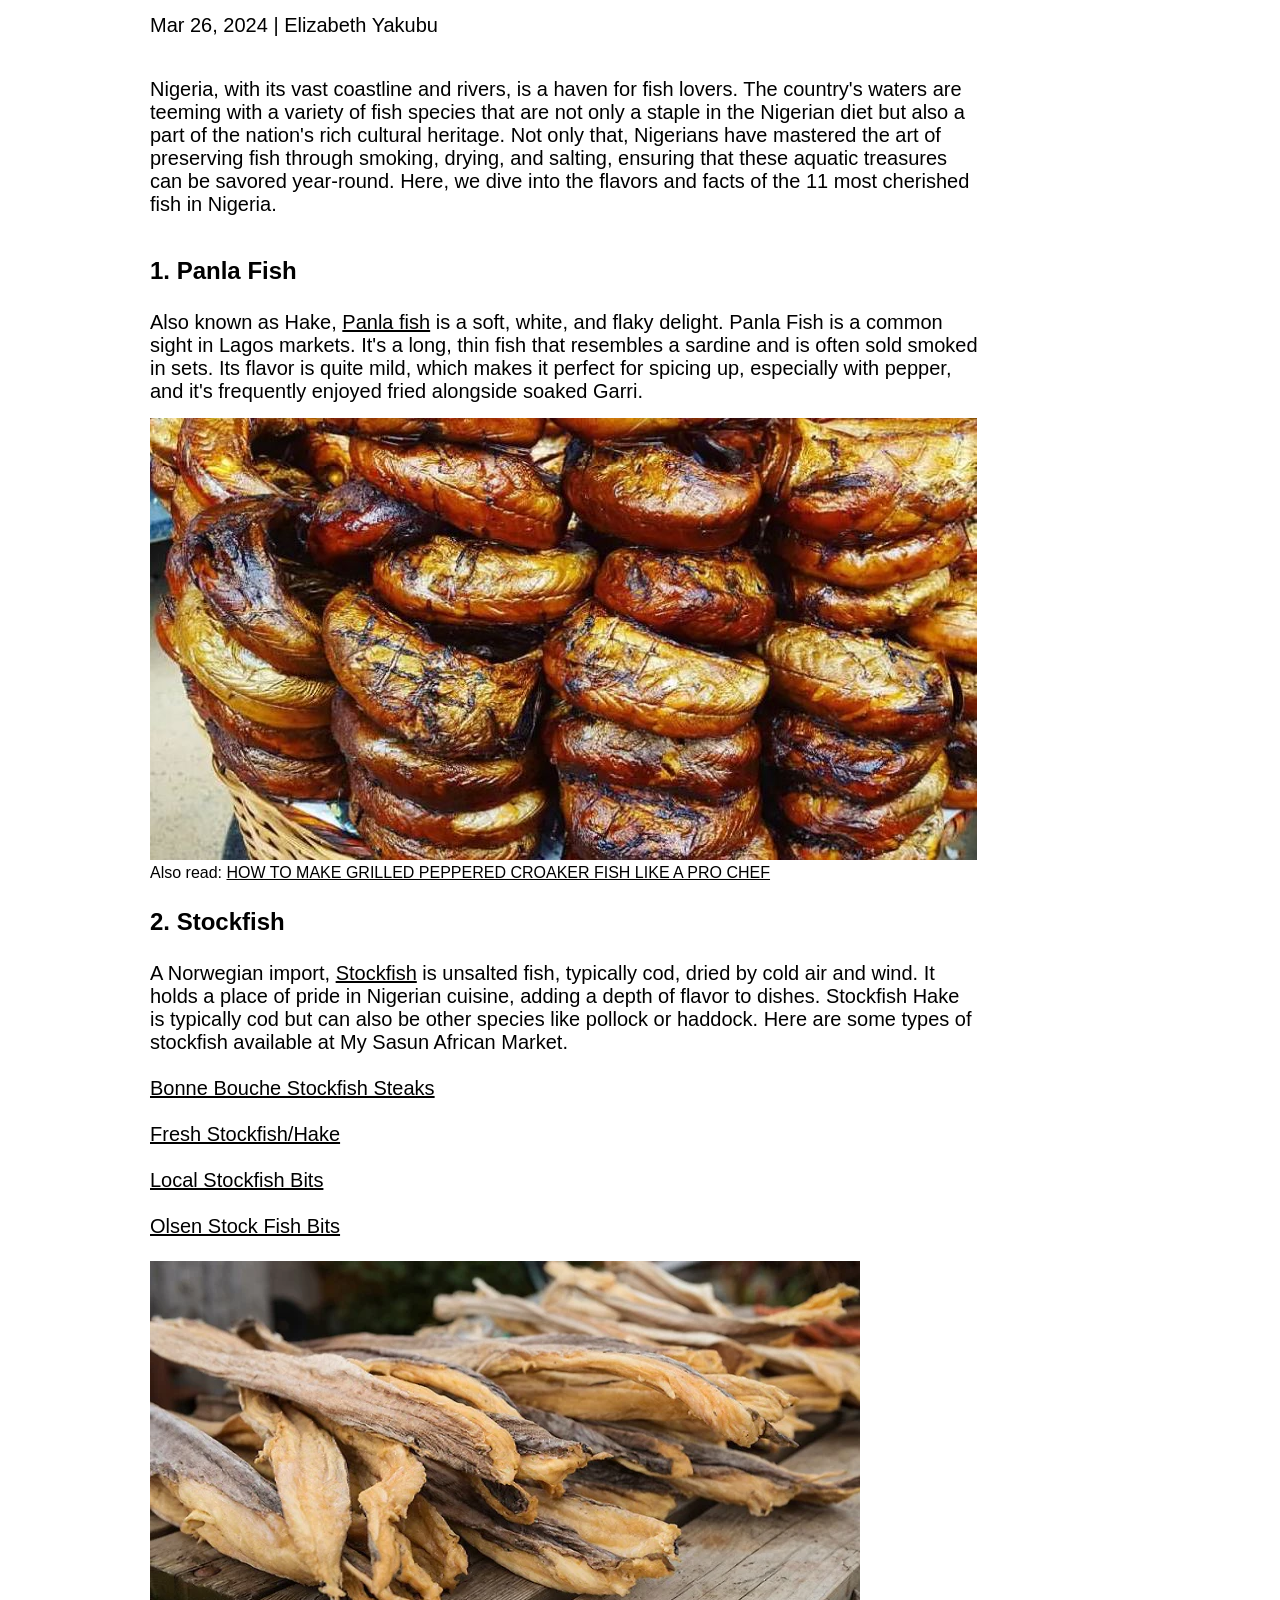
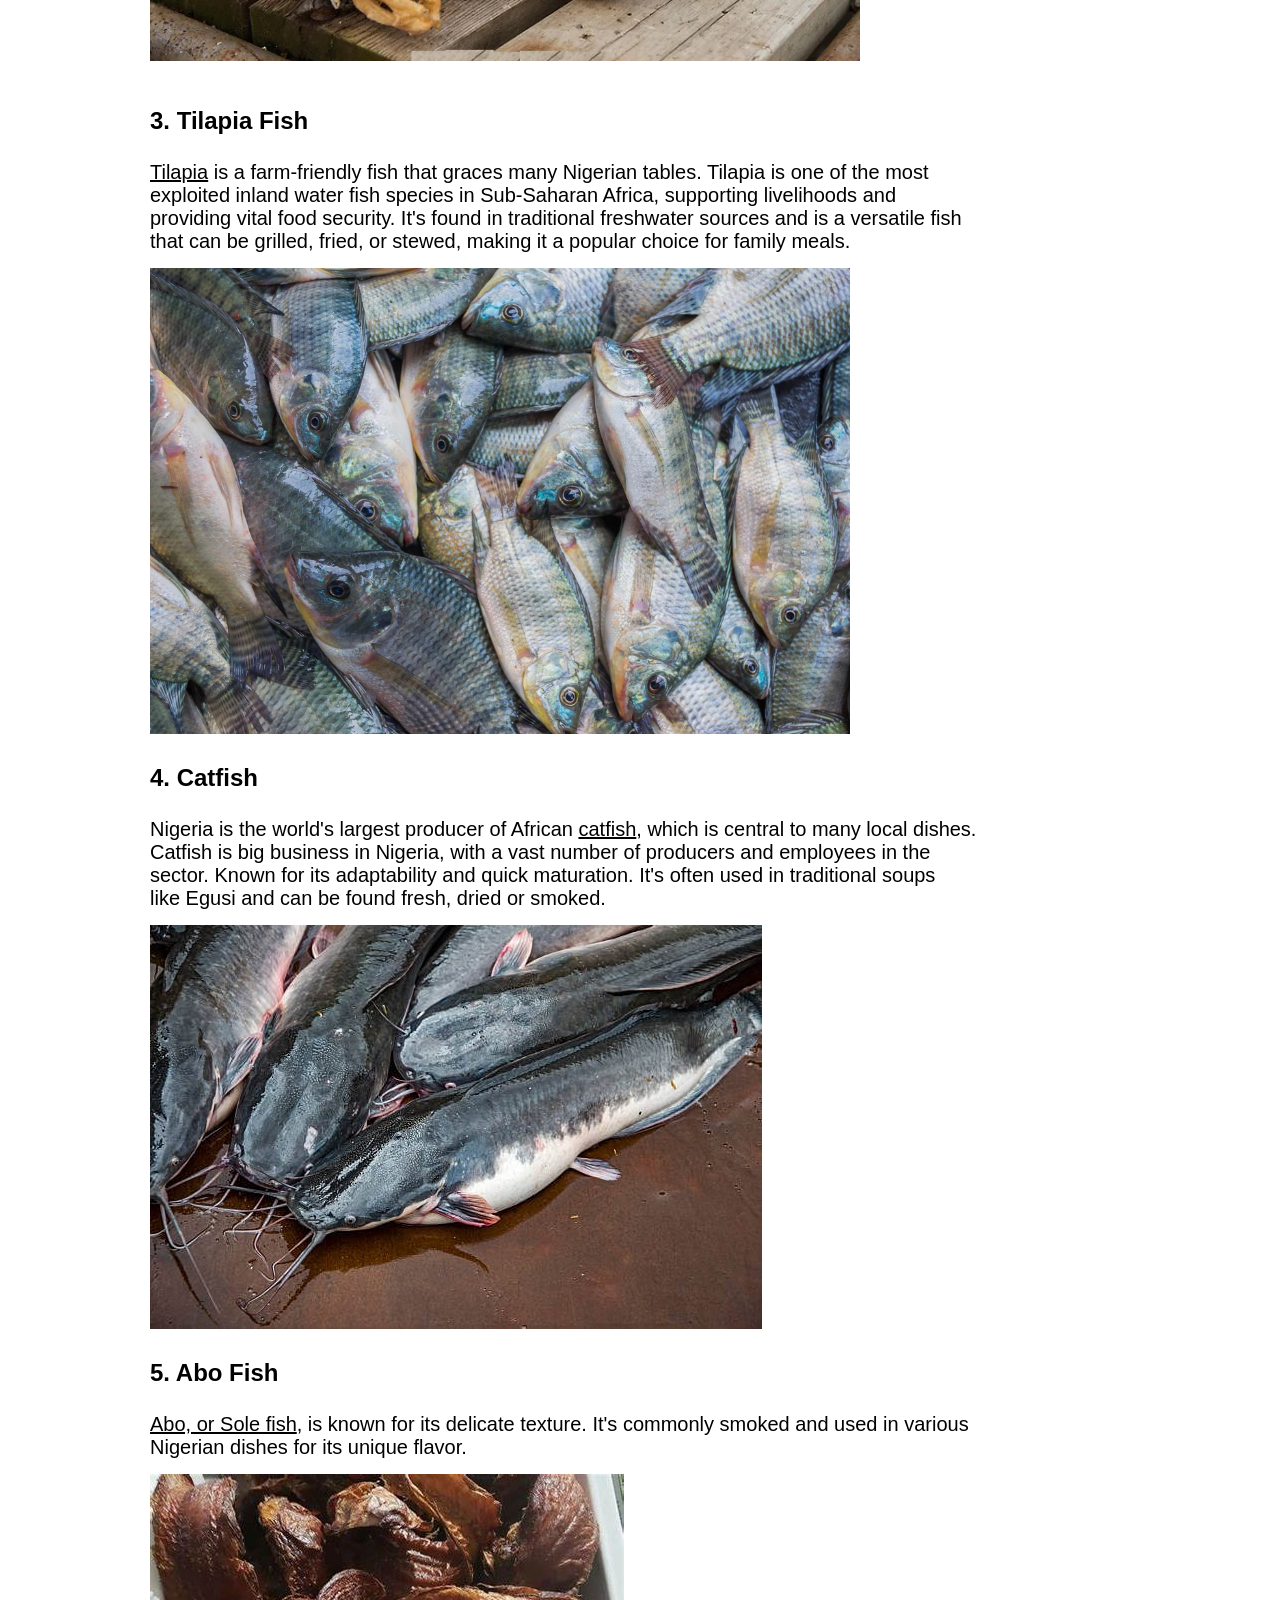
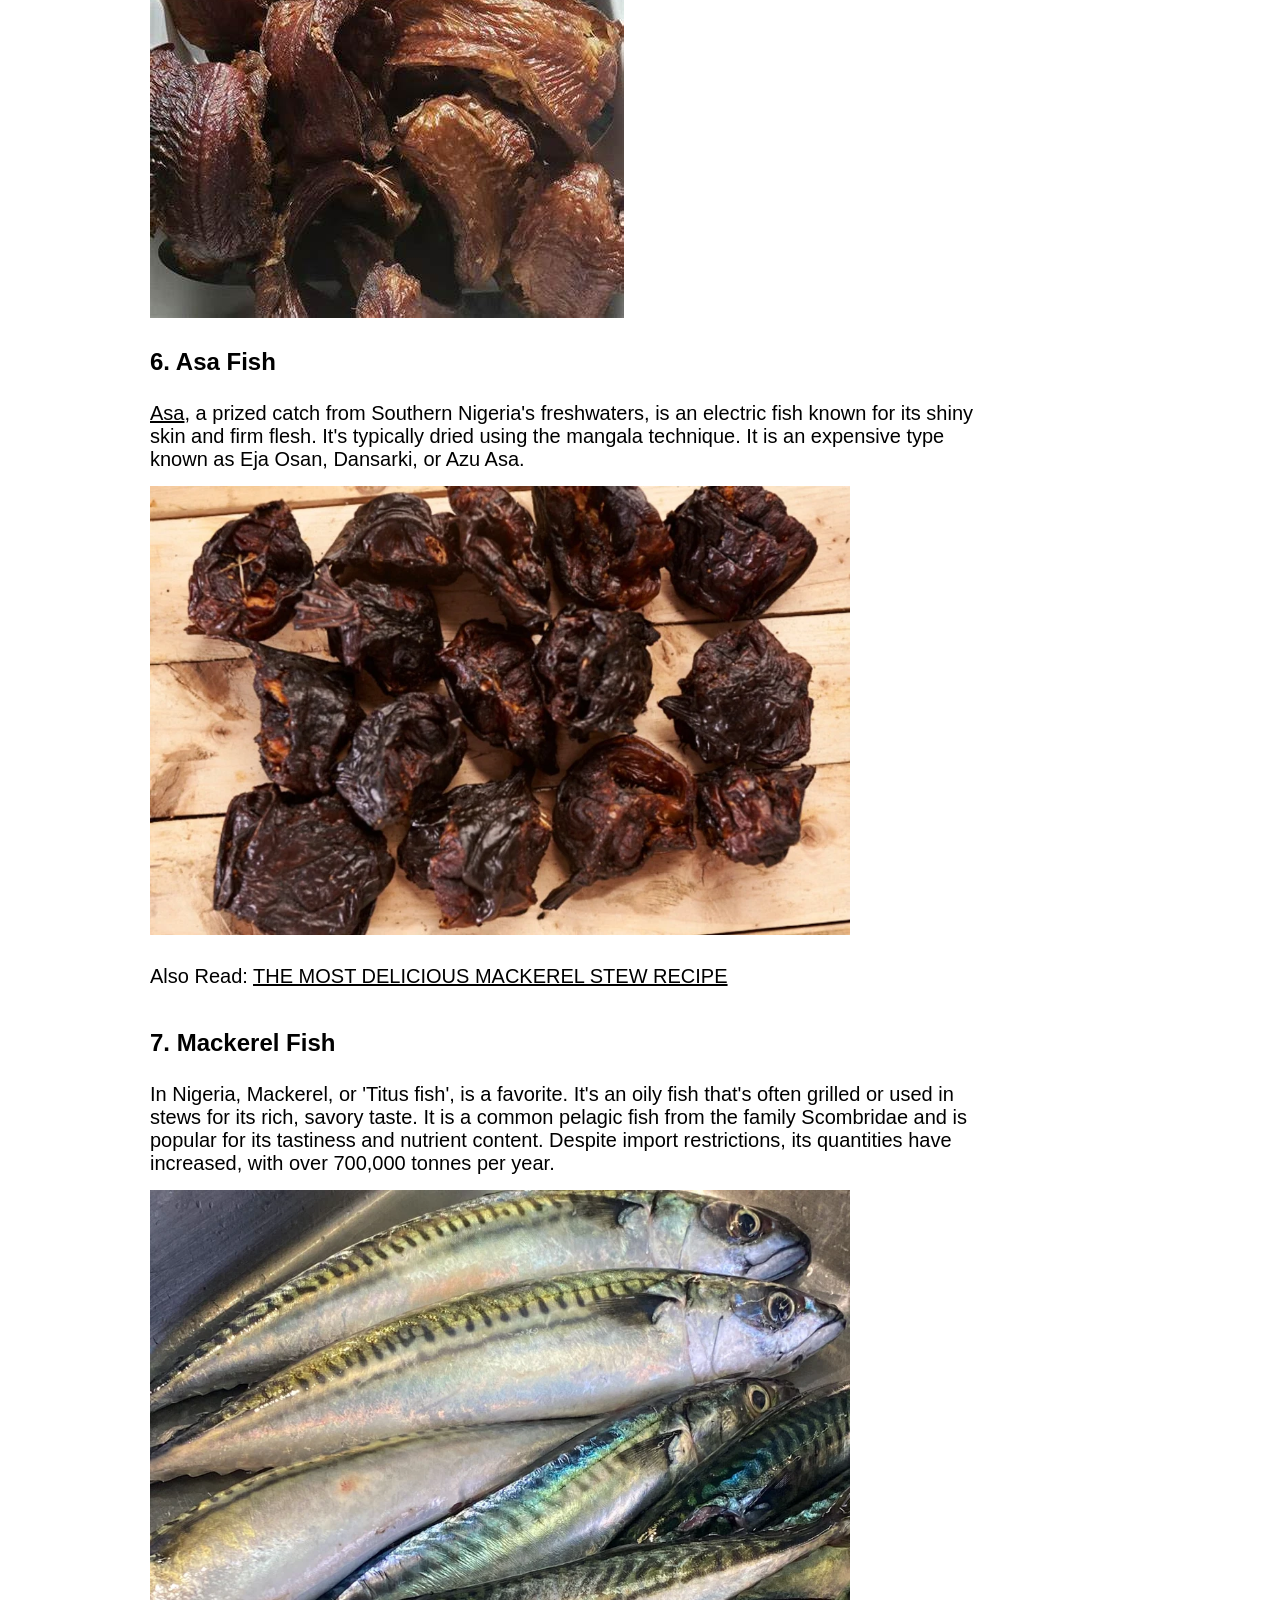
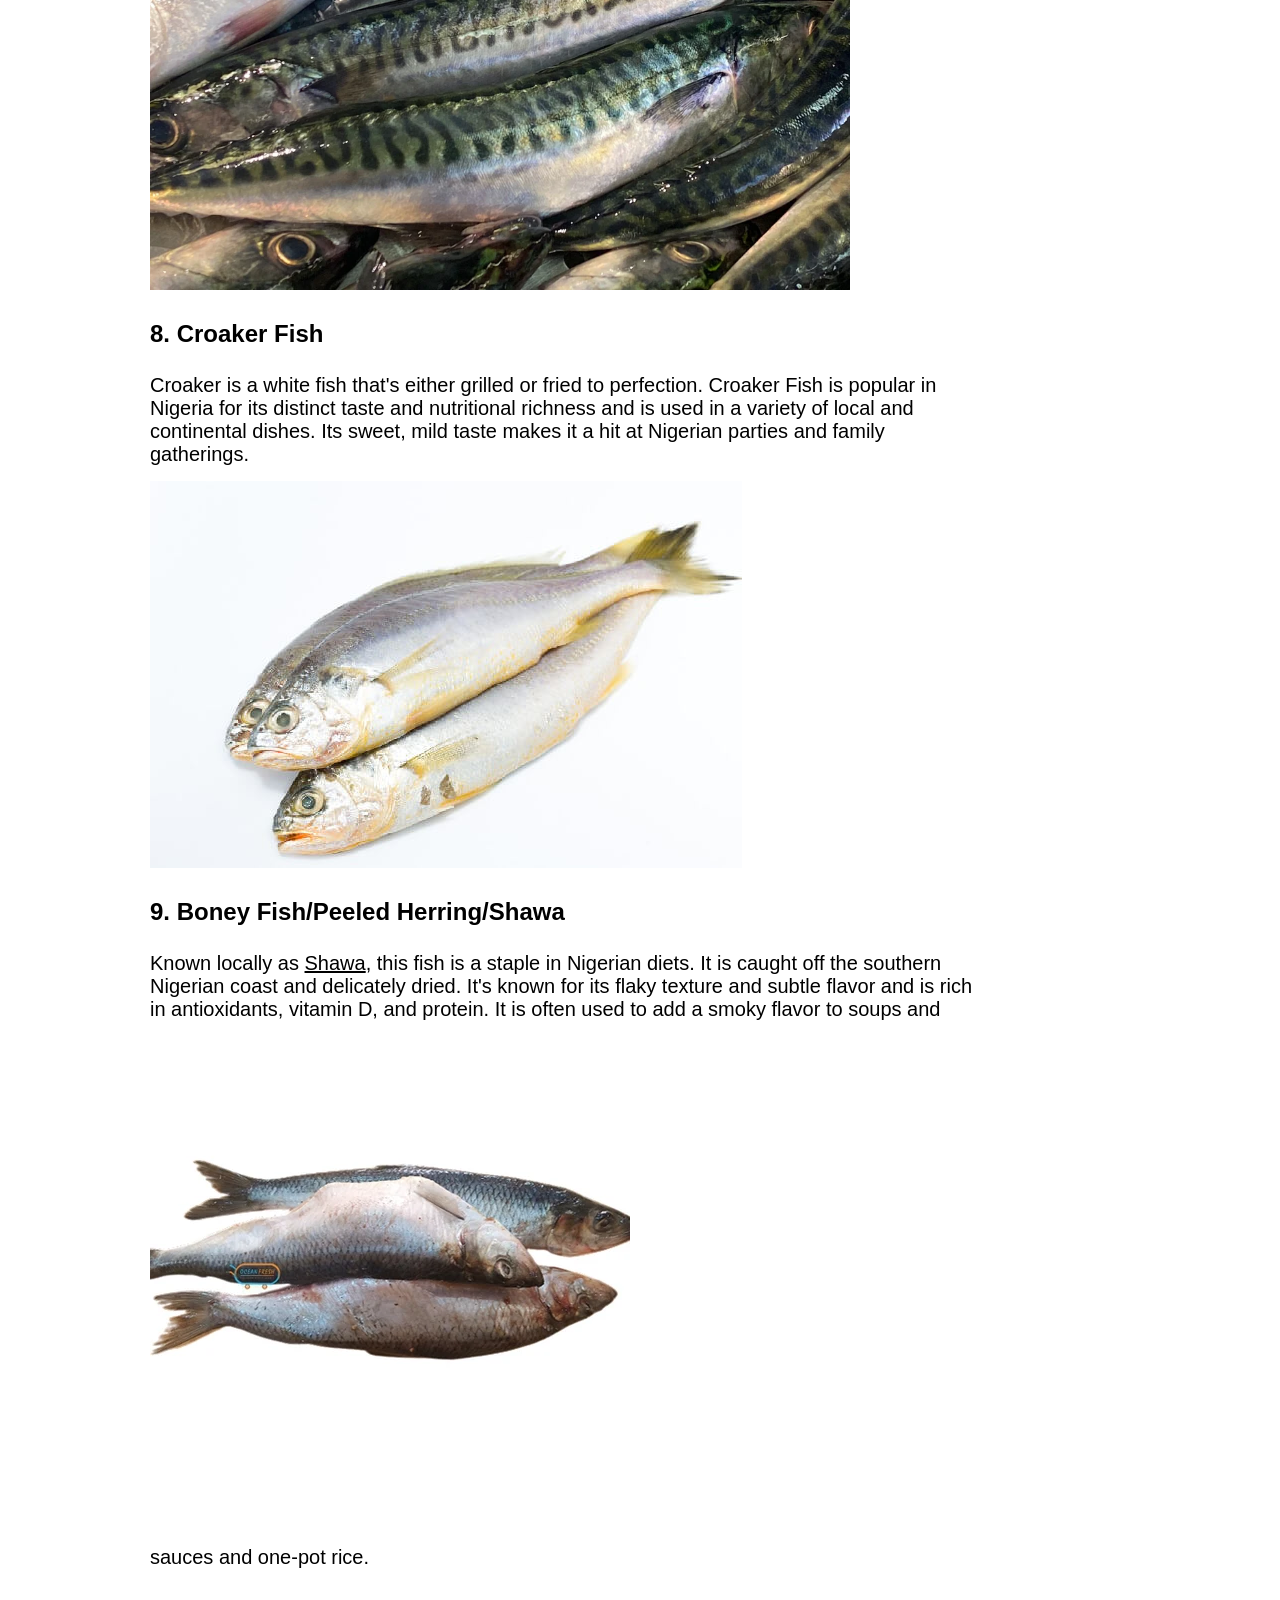
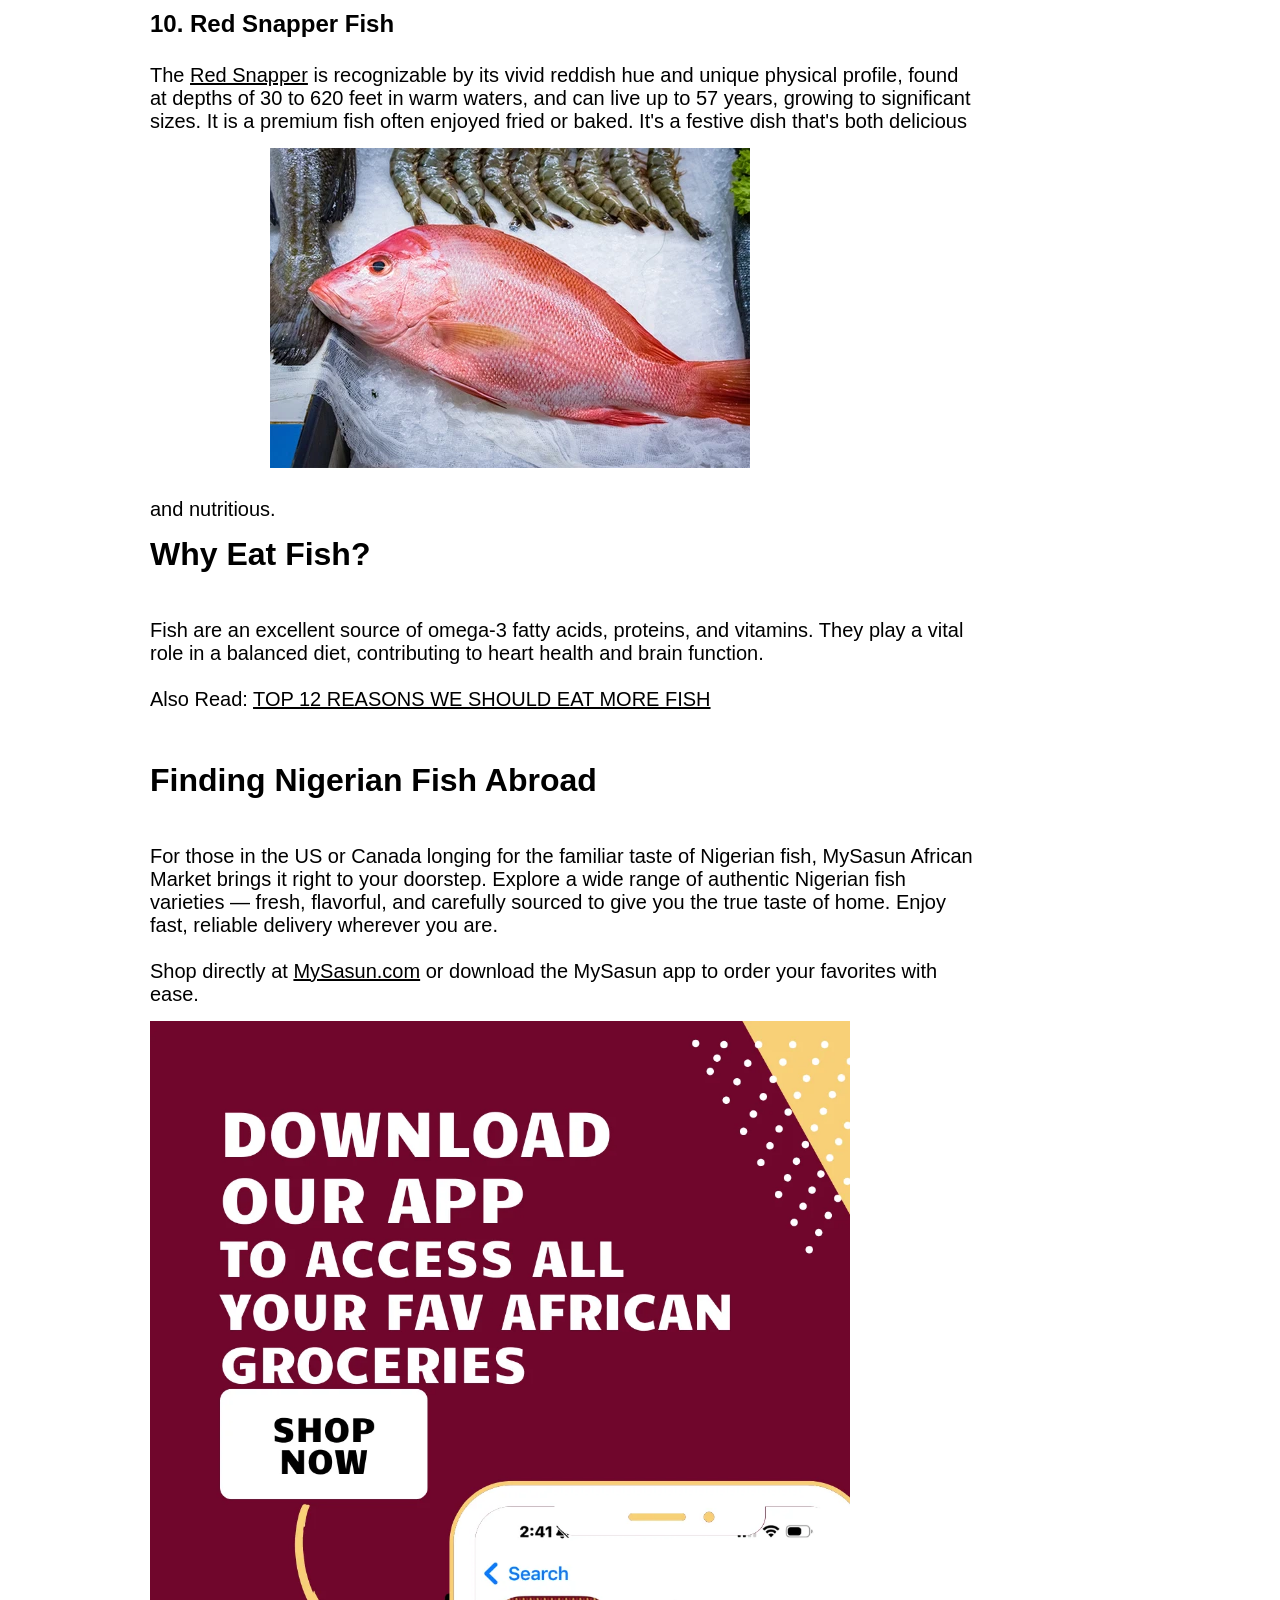
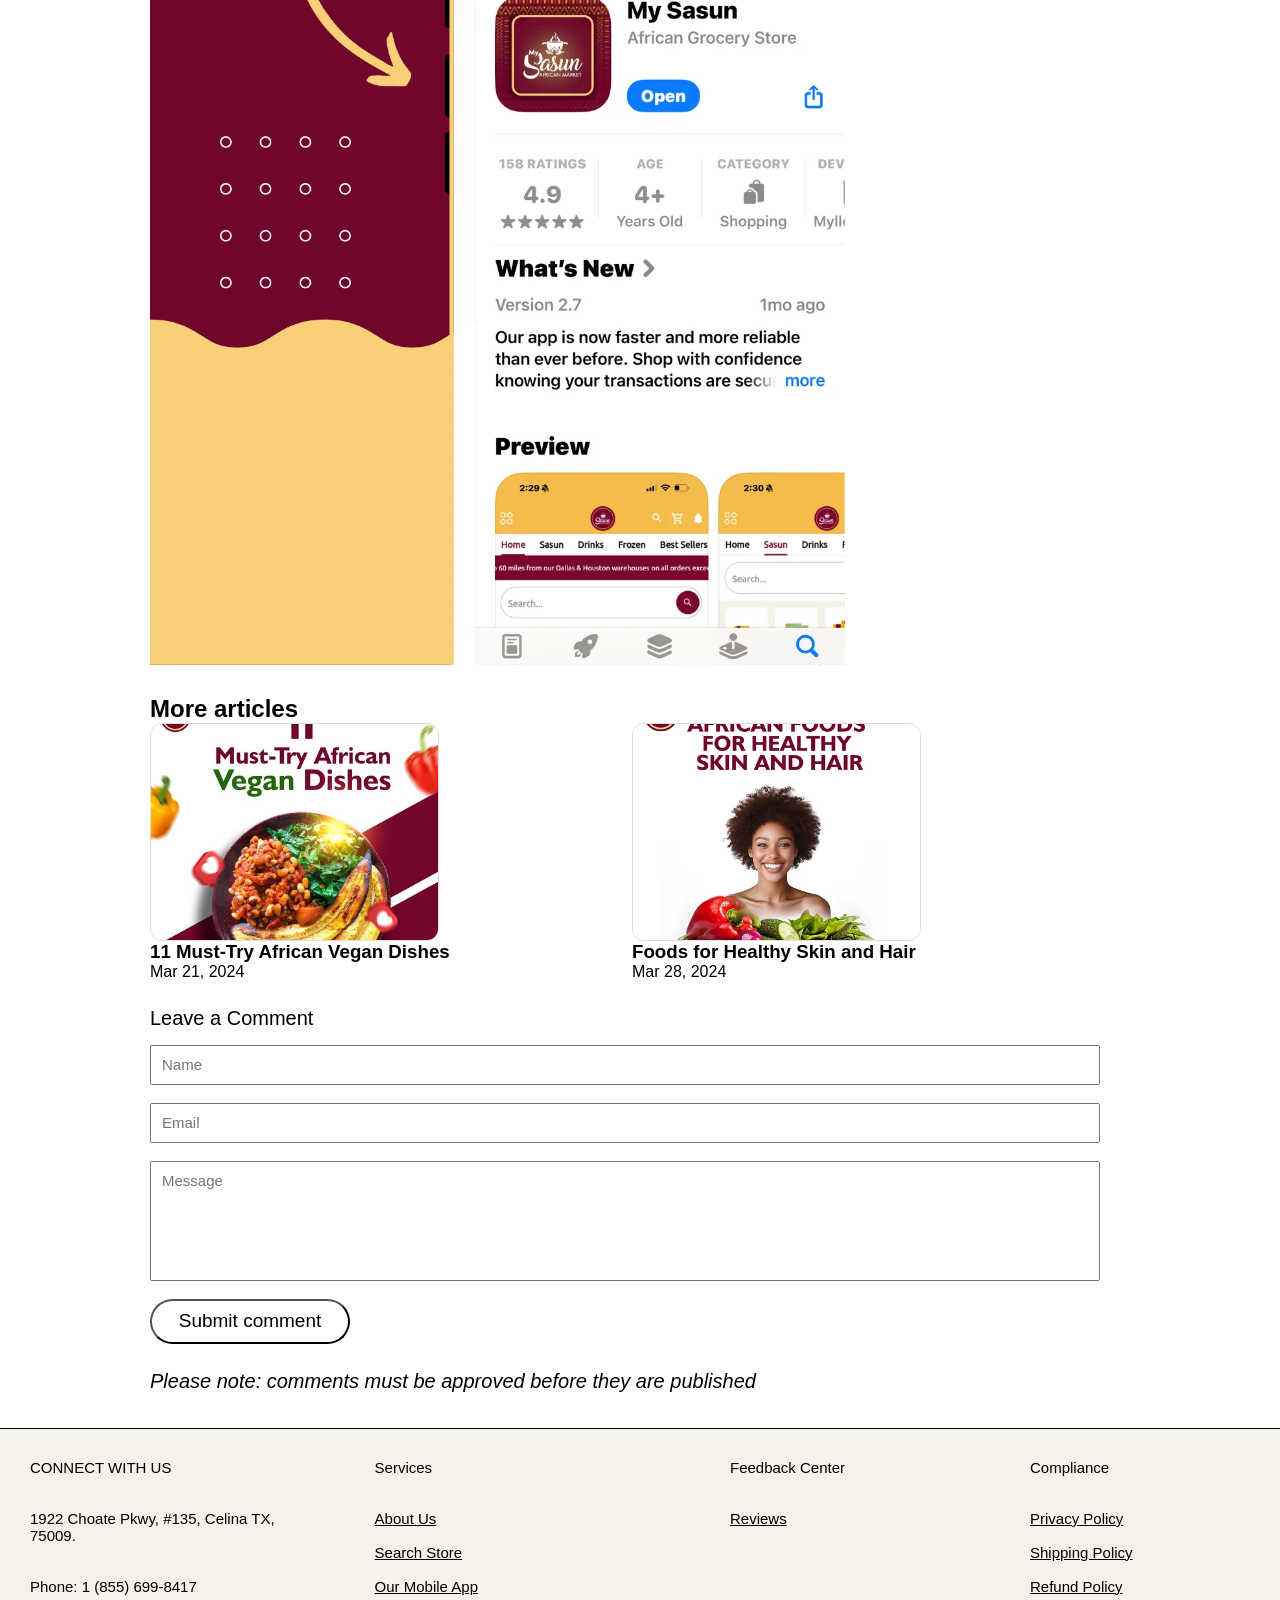
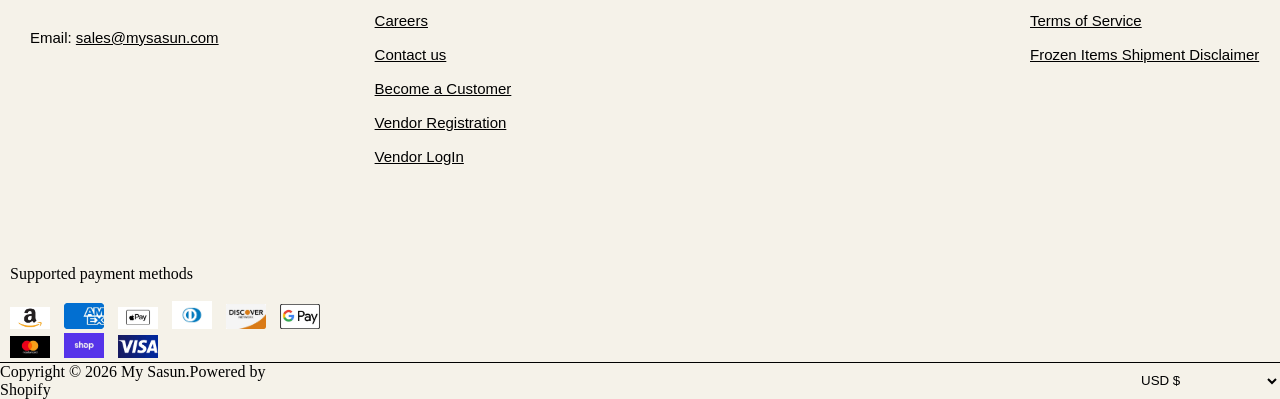
==== commit e4f959c0: "Edited version" ====
--- a/index.html
+++ b/index.html
@@ -95,7 +95,8 @@
   Also known as Hake, <a href="#" class="paf">Panla fish</a>  is a soft, white, and flaky delight. Panla Fish is a common<br> sight in Lagos markets. It's a long, thin fish that resembles a sardine and is often sold smoked <br>in sets. Its flavor is quite mild, which makes it perfect for spicing up, especially with pepper,<br> and it's frequently enjoyed fried alongside soaked Garri.
 </p>
 <img src="/images/Panla_102.jpg" alt="" class="panla">
-<p class="pp">Also read: <a href="#" class="pro"> HOW TO MAKE GRILLED PEPPERED CROAKER FISH LIKE A PRO CHEF</a></p>
+<br>
+Also read: <a href="#" class="pro"> HOW TO MAKE GRILLED PEPPERED CROAKER FISH LIKE A PRO CHEF</a>
 <h2>2. Stockfish</h2>
 <p>A Norwegian import, <a href="#" class="stock">Stockfish</a> is unsalted fish, typically cod, dried by cold air and wind. It <br>holds a place of pride in Nigerian cuisine, adding a depth of flavor to dishes. Stockfish Hake <br>is typically cod but can also be other species like pollock or haddock. Here are some types of <br>stockfish available at My Sasun African Market. <br><br>
 
--- a/style.css
+++ b/style.css
@@ -1,4 +1,4 @@
- *{
+  *{
         padding: 0%;
         margin: 0%;
         box-sizing: border-box;
@@ -449,7 +449,23 @@
 
 }
 @media screen and (max-width: 600px) {
-   .stage1{
+   body{
+    padding: 0%;
+    overflow-x: hidden;
+   }
+   .stage5{
+    padding-left: 0%;
+   }
+   .stage5 h1{
+    text-align: center;
+   }
+  .pp{
+  left: 10px;
+}
+.pro{
+    font-size: 15px;
+}
+    .stage1{
     position: relative;
     width: 480px;
     text-align: center;
@@ -524,4 +540,18 @@
  .copy select{
     right: 550px;
  }
-}+}
+/* 
+ *{
+    padding: 0;
+    margin: 0;
+    box-sizing: border-box;
+}
+
+body{
+    overflow-x: hidden;
+    font-family: "poppins", sans-serif;
+}
+
+/* TOP BANNER - stage1 */
+/*  */
